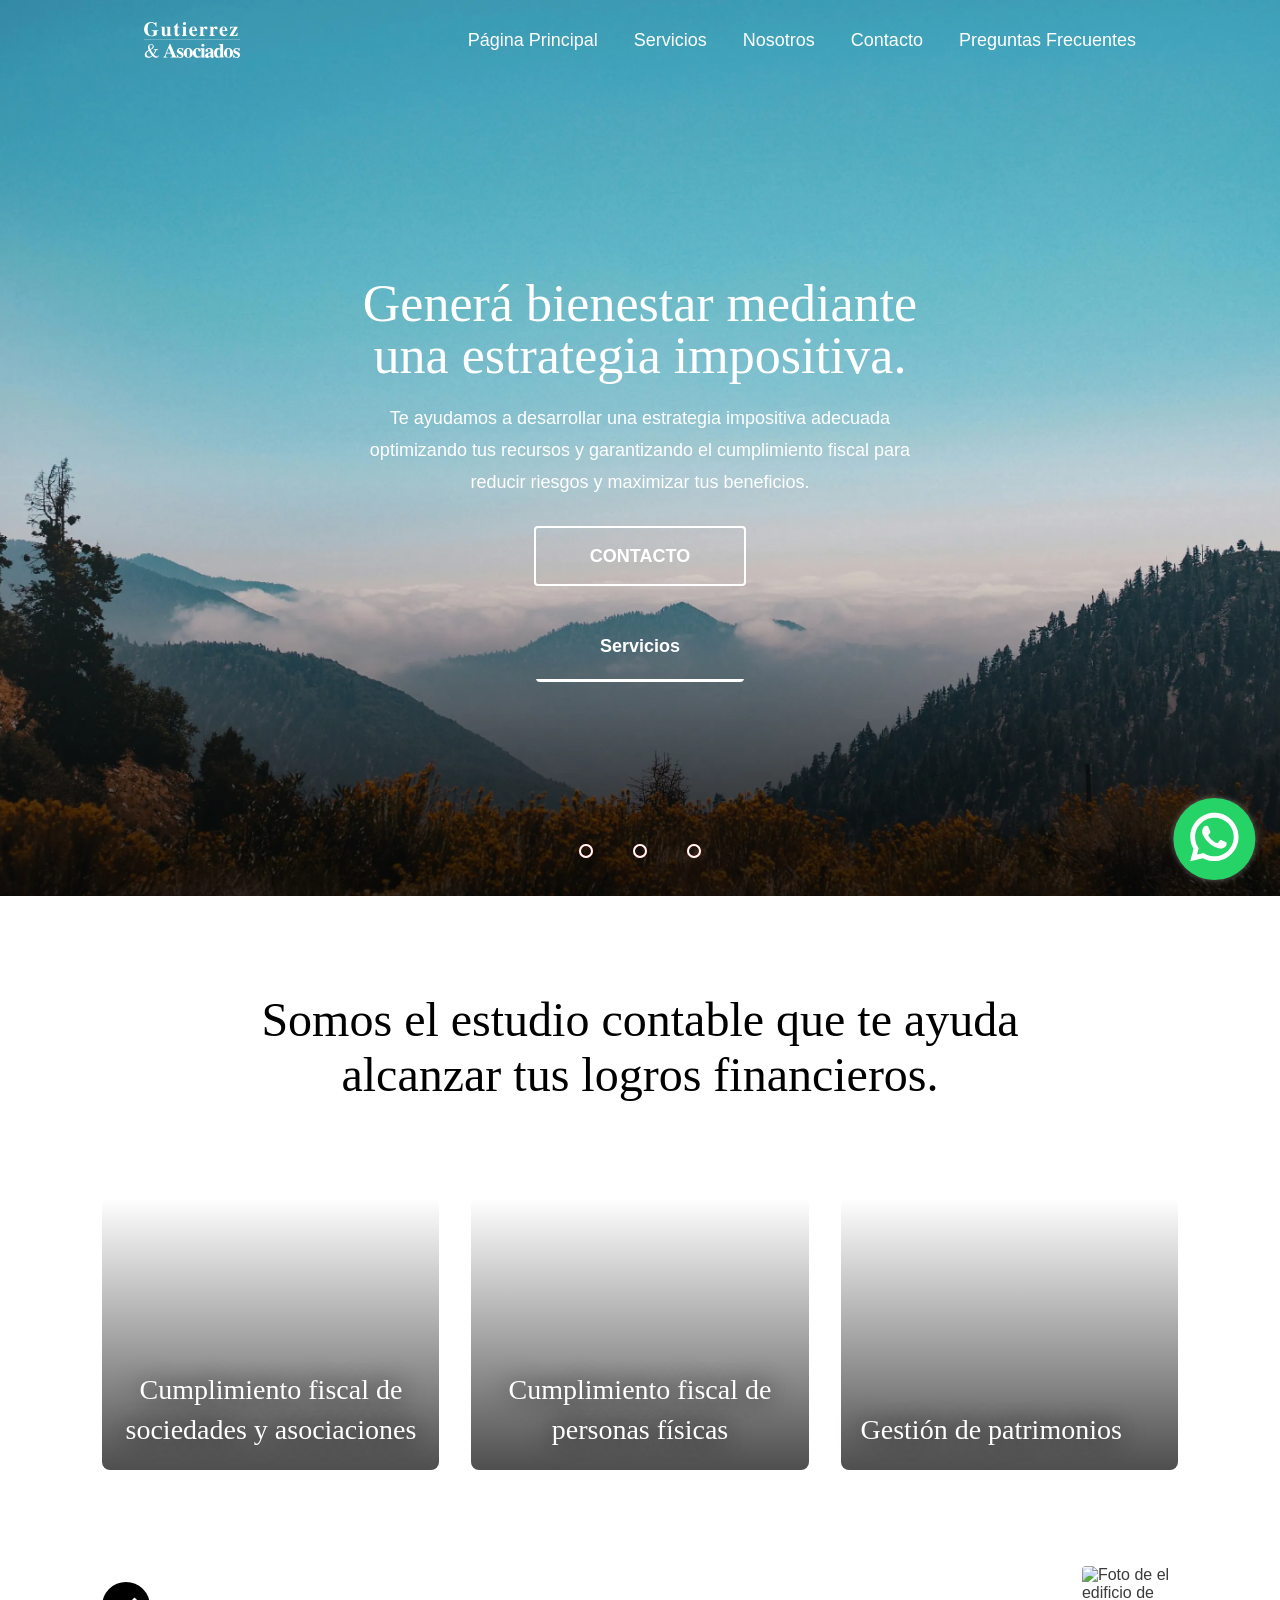
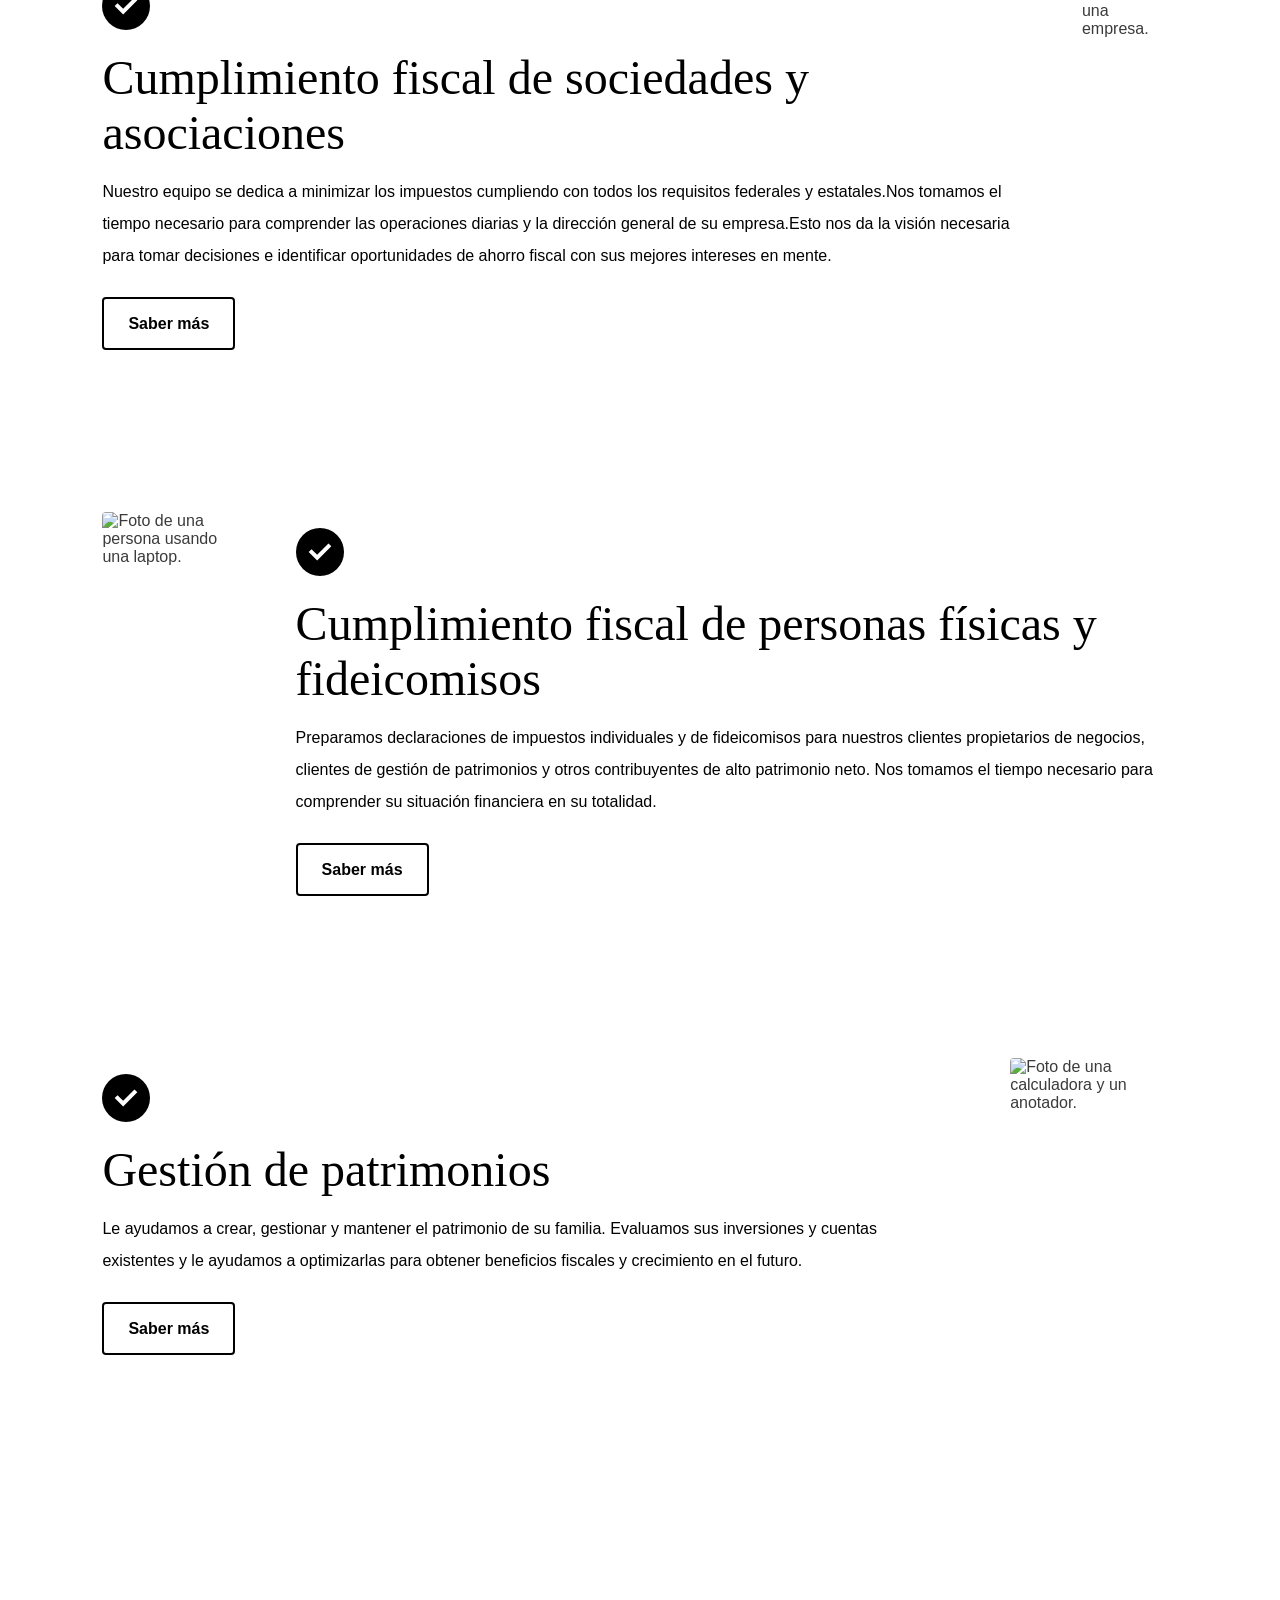
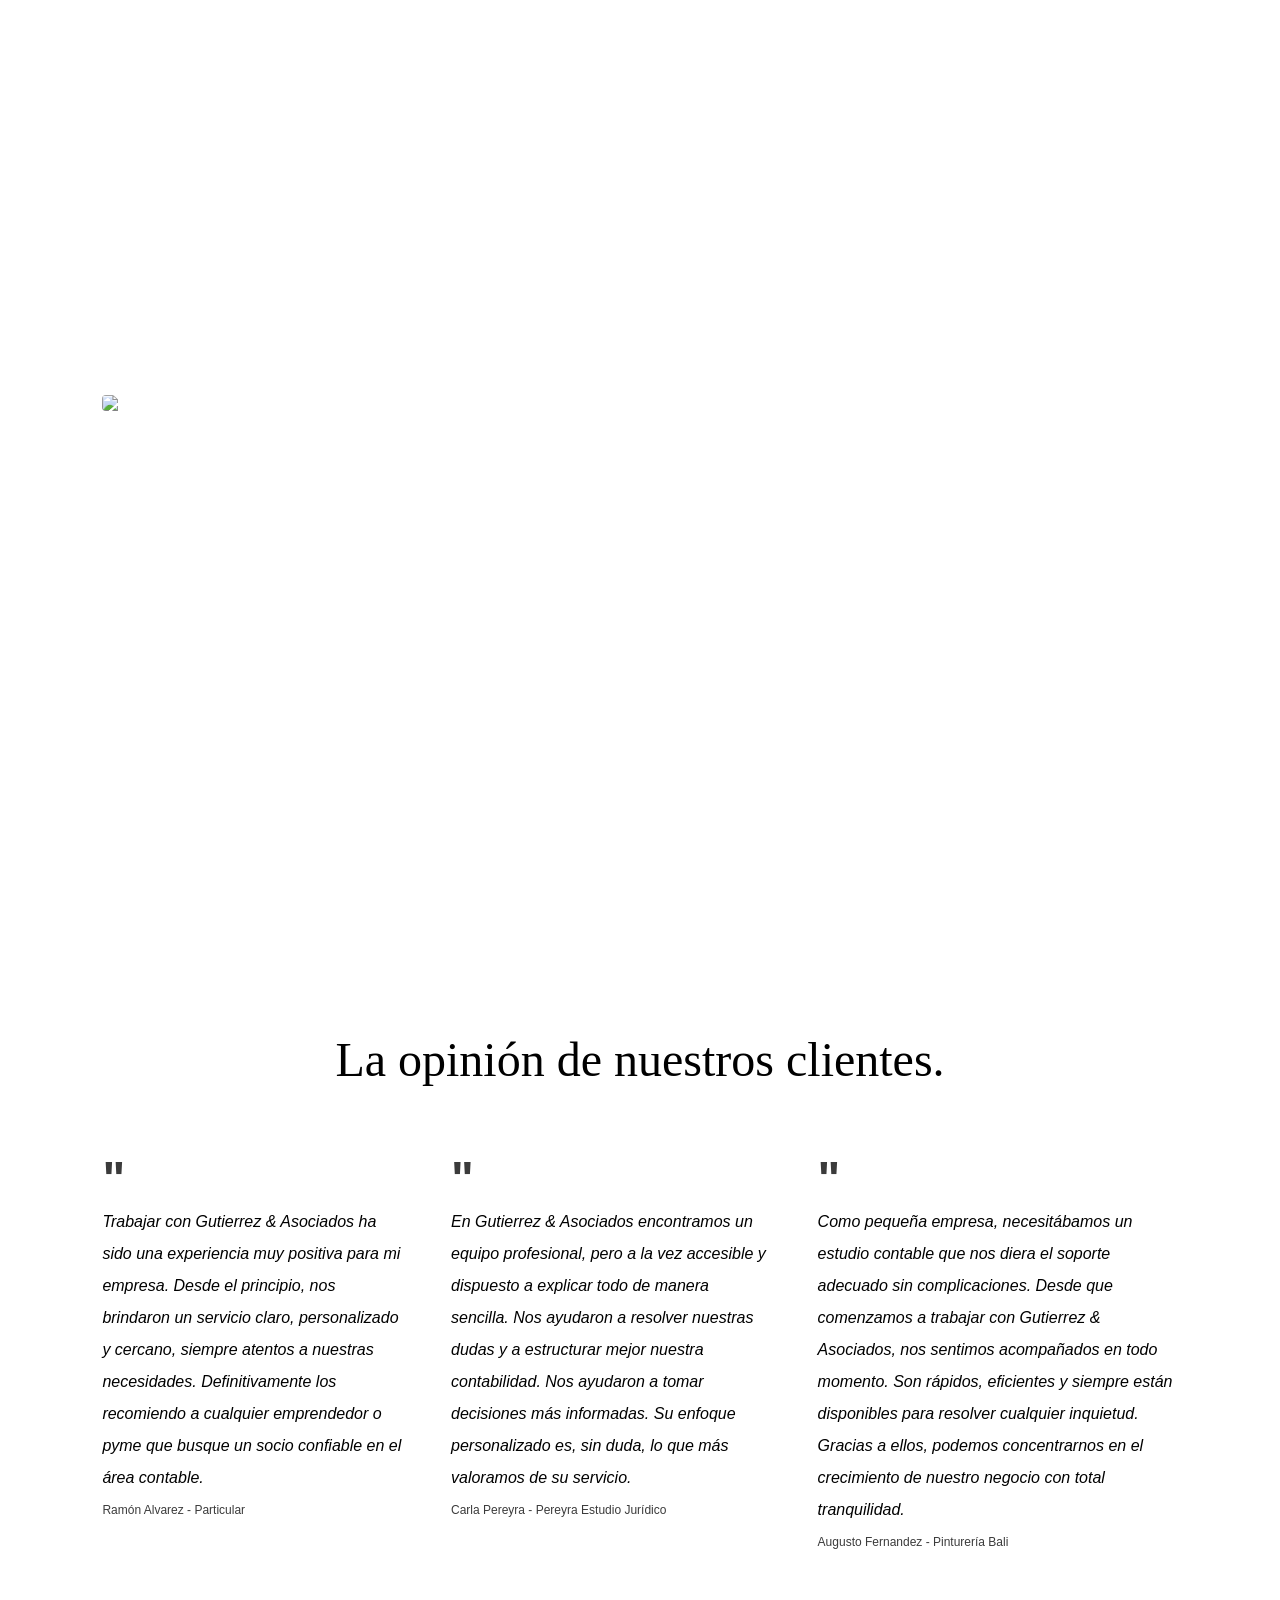
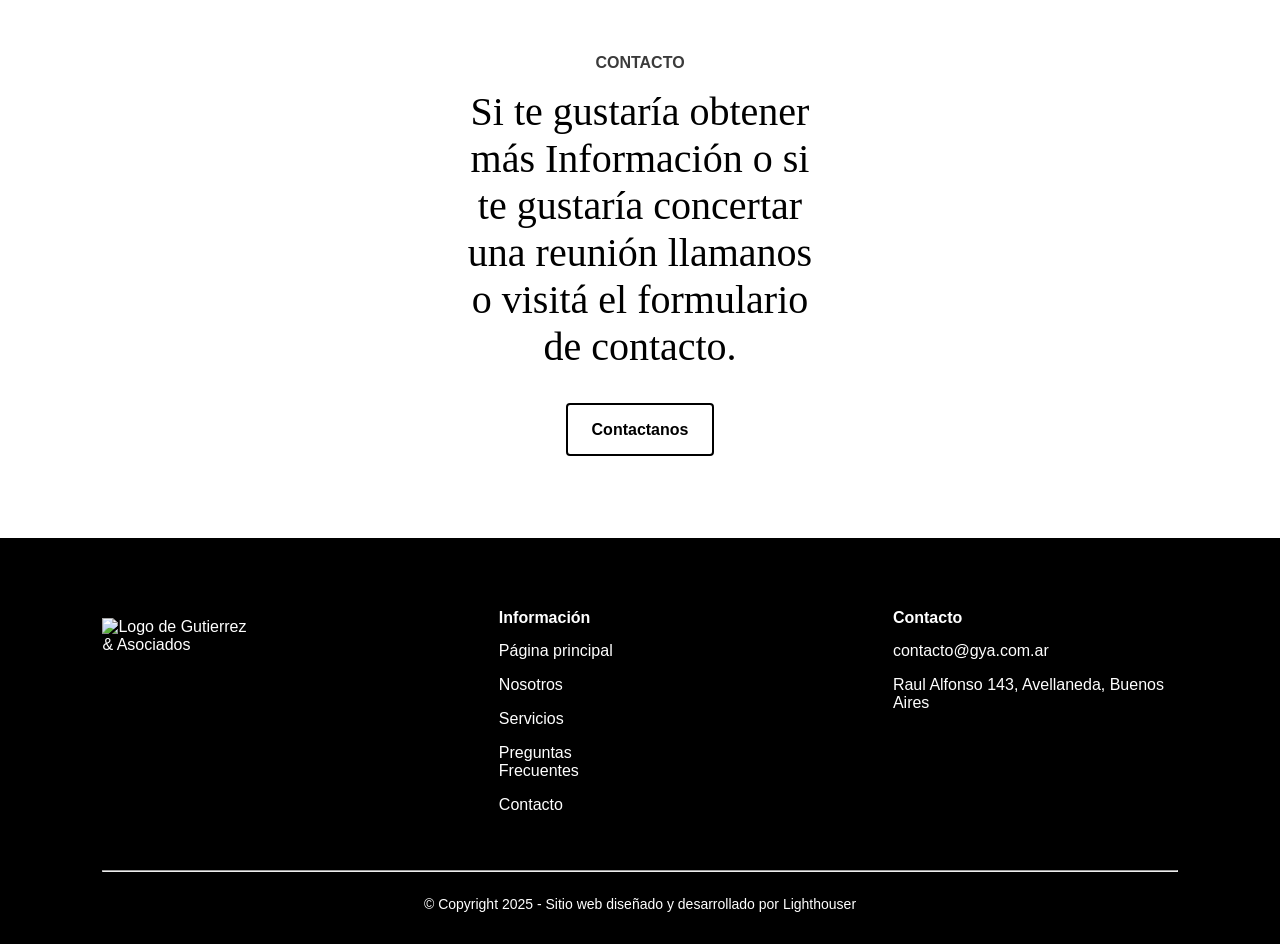
==== index.html @ 090b59c8 "statement carrousel added" ====
<!DOCTYPE html>
<html>
    <head>
        <meta charset="UTF-8">
        <title>Estudio Contable - Gutierrez & Asociados</title>
        <meta name="keywords" content="contabilidad">
        <meta name="description" content="Guiterrez & Asociados estudio contable profesional que ofrece servicios de contabilidad, impuestos y asesoría financiera para empresas y particulares.">
        <meta name="viewport" content="width=device-width, initial-scale=1.0">
        <meta name="author" content="Lighthouser">
        <link rel="stylesheet" href="style.css">
        <link rel="icon" href="Imagenes/Logo/gya-icon.ico" type="image/x-icon">
    </head>
    <!-- Google tag (gtag.js) -->
    <script async src="https://www.googletagmanager.com/gtag/js?id=G-37Z1E6V184"></script>
    <script>
        window.dataLayer = window.dataLayer || [];
        function gtag(){dataLayer.push(arguments);}
        gtag('js', new Date());

        gtag('config', 'G-37Z1E6V184');
    </script>
    <body>
        <header>
            <div id="header-div">
                <div id="header-top">
                    <a href="index.html">
                        <svg id="header-logo"
                            width="252.14807mm"
                            height="94.246796mm"
                            viewBox="0 0 252.14807 94.246796"
                            version="1.1"
                            id="svg5"
                            xmlns="http://www.w3.org/2000/svg"
                            xmlns:svg="http://www.w3.org/2000/svg">
                            <defs
                                id="defs2">
                                <rect
                                x="-1454.9095"
                                y="271.23279"
                                width="1129.4594"
                                height="485.26556"
                                id="rect236-3" />
                            </defs>
                            <g
                                id="layer1"
                                transform="translate(690.71486,-172.18356)">
                                <g
                                id="g2051-6"
                                transform="translate(-353.54764,120.36505)"
                                style="fill:none;stroke:none">
                                <g
                                    aria-label="Gutierrez
                            &amp; Asociados "
                                    transform="matrix(0.26458333,0,0,0.26458333,4.4073302,-27.454647)"
                                    id="text234-75"
                                    style="font-size:200px;line-height:0.875;font-family:Chilanka;-inkscape-font-specification:Chilanka;white-space:pre;display:inline">
                                    <path
                                    d="m -1221.39,299.6151 q 9.4,0 17.6,2.6 8.4,2.4 14,4.8 5.6,2.4 8.6,2.4 2.8,0 4.8,-2 2,-2 4,-7.2 h 5.4 v 46.8 h -5 q -5.2,-11.4 -9.6,-17.6 -4.2,-6.4 -10.6,-12 -13,-11.2 -26.6,-11.2 -18.2,0 -27.6,16.4 -9.2,16.2 -9.2,47.6 0,35.8 13,52.4 9.6,12.4 27.6,12.4 10,0 14.6,-3.4 4.6,-3.6 4.6,-11.2 v -21 q 0,-8.2 -3.8,-10.6 -3.6,-2.6 -16.4,-3.4 v -5 h 68.6 v 5 q -11.2,1.2 -14.2,4.4 -3,3.2 -3,14 v 25.4 q -9.6,5.6 -24.6,9 -15,3.4 -30.6,3.4 -31.4,0 -51.4,-19.4 -19.8,-19.6 -19.8,-50.6 0,-30.8 19.8,-51.4 20,-20.6 49.8,-20.6 z"
                                    style="font-weight:bold;font-family:FreeSerif;-inkscape-font-specification:'FreeSerif Bold';text-align:end;letter-spacing:15px;text-anchor:end"
                                    id="path1342" />
                                    <path
                                    d="m -1057.9898,440.4151 v -13 q -8.8,7.6 -15,10.4 -6.2,2.8 -14,2.8 -12.4,0 -19.6,-7.4 -7,-7.4 -7,-20.6 v -50.4 q 0,-6.2 -2.2,-8.4 -2,-2.2 -8.4,-3.4 v -4.8 h 38.4 v 67.8 q 0,7.6 2.4,11 2.6,3.2 8.8,3.2 7.6,0 16.4,-8.8 v -56.6 q 0,-6.4 -2.6,-8.8 -2.4,-2.4 -9.8,-3 v -4.8 h 40.2 v 72 q 0,6.4 2.6,8.8 2.6,2.4 9.2,2.8 v 4.6 l -13,1.4 q -16.6,1.8 -26.4,5.2 z"
                                    style="font-weight:bold;font-family:FreeSerif;-inkscape-font-specification:'FreeSerif Bold';text-align:end;letter-spacing:15px;text-anchor:end"
                                    id="path1344" />
                                    <path
                                    d="m -939.38994,345.6151 v 8.8 h -18.8 v 60.2 q 0,6 1.8,8.8 1.8,2.6 6,2.6 6,0 11.4,-10.4 l 5,2.2 q -6.2,12.2 -13,17.4 -6.6,5 -16.6,5 -10.4,0 -16.4,-5.6 -6,-5.6 -6,-15.4 v -64.8 h -10.4 v -5.4 q 9.8,-8.2 16.8,-16.2 7.2,-8 16.4,-21 h 5 v 33.8 z"
                                    style="font-weight:bold;font-family:FreeSerif;-inkscape-font-specification:'FreeSerif Bold';text-align:end;letter-spacing:15px;text-anchor:end"
                                    id="path1346" />
                                    <path
                                    d="m -874.79013,345.6151 v 76 q 0,5.6 2.2,8.2 2.2,2.4 7.6,3.2 v 4.8 h -48.2 v -4.8 q 6.8,-1.6 8.6,-3.6 2,-2.2 2,-8.4 v -58.8 q 0,-6.2 -2,-8.2 -2,-2.2 -8.6,-3.6 v -4.8 z m -25,-41.4 q 4.6,-4.6 11,-4.6 6.4,0 10.8,4.6 4.6,4.6 4.6,11 0,6.6 -4.6,11 -4.4,4.4 -11,4.4 -6.6,0 -11,-4.4 -4.4,-4.4 -4.4,-11.2 0,-6.4 4.6,-10.8 z"
                                    style="font-weight:bold;font-family:FreeSerif;-inkscape-font-specification:'FreeSerif Bold';text-align:end;letter-spacing:15px;text-anchor:end"
                                    id="path1348" />
                                    <path
                                    d="m -813.39026,388.8151 q 0.2,5.4 0.8,9.8 0.6,4.2 2,9.8 1.6,5.4 4,9 2.6,3.6 6.8,6.2 4.4,2.6 10.2,2.6 6.4,0 11.6,-3 5.2,-3 11.2,-10.4 l 4.8,2.8 q -9.8,14 -18.4,19.6 -8.4,5.4 -20.6,5.4 -18.6,0 -30,-13.2 -11.2,-13.4 -11.2,-35.2 0,-22 11.4,-35.4 11.6,-13.6 30.4,-13.6 34.2,0 37.4,45.6 z m 25.8,-10.4 q -0.2,-6.4 -0.4,-9.8 -0.2,-3.4 -1,-7.6 -0.8,-4.4 -2.2,-6.4 -1.2,-2.2 -3.6,-3.6 -2.2,-1.6 -5.6,-1.6 -7.4,0 -10.6,7 -3,7 -3.4,25 h 26.8 z"
                                    style="font-weight:bold;font-family:FreeSerif;-inkscape-font-specification:'FreeSerif Bold';text-align:end;letter-spacing:15px;text-anchor:end"
                                    id="path1350" />
                                    <path
                                    d="m -673.59024,372.2151 q -4.6,0 -8.2,-3 -3.4,-3 -5.6,-5.8 -2.2,-3 -3.8,-3 -5,0 -8.6,5.6 -3.6,5.6 -3.6,13.4 v 37.8 q 0,9.4 2.6,12.4 2.8,2.8 12,3.4 v 4.8 h -53 v -4.8 q 6.6,-1.2 8.6,-3.4 2,-2.4 2,-8.6 v -58.8 q 0,-6 -2.2,-8.4 -2,-2.6 -8.4,-3.4 v -4.8 h 37.6 v 16.4 q 7,-10 13.2,-14.4 6.4,-4.4 13.8,-4.4 7,0 11.6,4.4 4.6,4.4 4.6,11.2 0,5.8 -3.6,9.6 -3.4,3.8 -9,3.8 z"
                                    style="font-weight:bold;font-family:FreeSerif;-inkscape-font-specification:'FreeSerif Bold';text-align:end;letter-spacing:15px;text-anchor:end"
                                    id="path1352" />
                                    <path
                                    d="m -573.19022,372.2151 q -4.6,0 -8.2,-3 -3.4,-3 -5.6,-5.8 -2.2,-3 -3.8,-3 -5,0 -8.6,5.6 -3.6,5.6 -3.6,13.4 v 37.8 q 0,9.4 2.6,12.4 2.8,2.8 12,3.4 v 4.8 h -53 v -4.8 q 6.6,-1.2 8.6,-3.4 2,-2.4 2,-8.6 v -58.8 q 0,-6 -2.2,-8.4 -2,-2.6 -8.4,-3.4 v -4.8 h 37.6 v 16.4 q 7,-10 13.2,-14.4 6.4,-4.4 13.8,-4.4 7,0 11.6,4.4 4.6,4.4 4.6,11.2 0,5.8 -3.6,9.6 -3.4,3.8 -9,3.8 z"
                                    style="font-weight:bold;font-family:FreeSerif;-inkscape-font-specification:'FreeSerif Bold';text-align:end;letter-spacing:15px;text-anchor:end"
                                    id="path1354" />
                                    <path
                                    d="m -512.79032,388.8151 q 0.2,5.4 0.8,9.8 0.6,4.2 2,9.8 1.6,5.4 4,9 2.6,3.6 6.8,6.2 4.4,2.6 10.2,2.6 6.4,0 11.6,-3 5.2,-3 11.2,-10.4 l 4.8,2.8 q -9.8,14 -18.4,19.6 -8.4,5.4 -20.6,5.4 -18.6,0 -30,-13.2 -11.2,-13.4 -11.2,-35.2 0,-22 11.4,-35.4 11.6,-13.6 30.4,-13.6 34.2,0 37.4,45.6 z m 25.8,-10.4 q -0.2,-6.4 -0.4,-9.8 -0.2,-3.4 -1,-7.6 -0.8,-4.4 -2.2,-6.4 -1.2,-2.2 -3.6,-3.6 -2.2,-1.6 -5.6,-1.6 -7.4,0 -10.6,7 -3,7 -3.4,25 h 26.8 z"
                                    style="font-weight:bold;font-family:FreeSerif;-inkscape-font-specification:'FreeSerif Bold';text-align:end;letter-spacing:15px;text-anchor:end"
                                    id="path1356" />
                                    <path
                                    d="m -401.99027,431.4151 q 15.8,0 23.6,-5.4 7.8,-5.4 12,-20.2 h 5.6 l -3.2,32 h -76.6 v -5 l 46.8,-80.8 h -2.2 q -19.4,0 -26,4 -6.4,4 -10,18 h -5.2 l 1.4,-28.4 h 74.2 v 5.2 l -46.2,80.6 z"
                                    style="font-weight:bold;font-family:FreeSerif;-inkscape-font-specification:'FreeSerif Bold';text-align:end;letter-spacing:15px;text-anchor:end"
                                    id="path1358" />
                                    <path
                                    d="m -1201.6775,524.62344 q 7.6,6.8 7.6,17.4 0,10.6 -7,18.4 -7,7.8 -24,15.8 12,23.4 26.4,41.2 18.2,-24.2 18.2,-36.4 0,-4.6 -2.8,-6.4 -2.6,-1.8 -10,-2.6 v -4.2 h 43.2 v 4.2 q -7.6,1 -11.4,3.4 -3.8,2.2 -7.4,8.4 -12.6,22.4 -25.2,39.2 13.8,18.4 30.8,18.4 5.4,0 9.2,-2.2 4,-2.4 8.8,-8.4 l 3,2.2 q -4.4,10.6 -12.6,16.6 -8,6 -17.6,6 -16.4,0 -34,-18.2 -11.2,9.8 -21.2,14 -9.8,4.2 -22,4.2 -16,0 -25.2,-8 -9,-8.2 -9,-22.4 0,-9 3.2,-16.4 3.4,-7.6 10,-13.4 6.6,-6 11.8,-9.4 5.4,-3.6 14,-8.4 -7,-19.4 -7,-29 0,-12.8 9,-21.8 9,-9 21.8,-9 11.8,0 19.4,6.8 z m -26.4,45.2 q 12.2,-6.6 17.8,-13.4 5.6,-6.8 5.6,-15.2 0,-7.4 -4.6,-12.2 -4.4,-4.8 -11.4,-4.8 -6.8,0 -11.2,4.6 -4.2,4.6 -4.2,11.8 0,12.4 8,29.2 z m -13.8,14.6 q -13,8.4 -18.4,15.8 -5.2,7.2 -5.2,16.8 0,11.6 7.6,20 7.6,8.2 18.2,8.2 11.8,0 28.2,-13 -14.8,-18.2 -30.4,-47.8 z"
                                    style="font-family:FreeSerif;-inkscape-font-specification:FreeSerif;letter-spacing:-10px"
                                    id="path1360" />
                                    <path
                                    d="m -963.99007,648.02344 v 5 h -64.80003 v -5 q 4.2,-0.6 6.4,-0.6 9.6,-0.6 9.6,-6.6 0,-6 -9.2,-27.2 h -45 l -3,7.8 q -5.8,15 -5.8,18.4 0,3.8 3.8,5.8 3.8,1.8 12.6,2.4 v 5 h -40.6 v -5 q 7.2,-1.4 10.4,-5.4 3.4,-4 9.2,-18 l 44.4,-109.6 h 5.6 l 44.60003,105.2 q 7.4,17.6 11.2,22.8 4,5 9.8,5 z m -100.00003,-42.2 h 39 l -20.2,-48.6 z"
                                    style="font-weight:bold;font-family:FreeSerif;-inkscape-font-specification:'FreeSerif Bold';letter-spacing:-10px"
                                    id="path1362" />
                                    <path
                                    d="m -933.18991,558.42344 q 5.6,0 13,2.2 7.4,2.2 9,2.2 3.2,0 4.8,-4 h 4.4 v 29 h -5 q -7.8,-22.8 -24.4,-22.8 -5.6,0 -9.4,3.4 -3.8,3.2 -3.8,8.2 0,4.6 3.4,8.4 3.6,3.6 8.8,5.8 5.2,2.2 11.2,5.4 6,3 11.2,6.4 5.2,3.2 8.6,9.2 3.6,5.8 3.6,13.6 0,13.4 -8.6,22 -8.6,8.4 -22.2,8.4 -8.2,0 -16.6,-2.8 -8.4,-3 -9.6,-3 -2.2,0 -5.2,5.6 h -5 v -33 h 5.6 q 6.4,26.4 27.4,26.4 6.8,0 10.8,-3.6 4.2,-3.6 4.2,-9.4 0,-5.2 -5,-9.2 -4.8,-4 -11.8,-7.2 -7,-3.2 -14,-6.8 -7,-3.8 -12,-10.2 -4.8,-6.4 -4.8,-15 0,-12.6 8.8,-20.8 9,-8.4 22.6,-8.4 z"
                                    style="font-weight:bold;font-family:FreeSerif;-inkscape-font-specification:'FreeSerif Bold';letter-spacing:-10px"
                                    id="path1364" />
                                    <path
                                    d="m -850.58987,558.42344 q 19.4,0 32.2,14 12.8,13.8 12.8,34.8 0,20.8 -12.8,34.8 -12.8,13.8 -32.2,13.8 -19.6,0 -32.4,-13.8 -12.8,-14 -12.8,-35.4 0,-20.4 13,-34.2 13.2,-14 32.2,-14 z m 0.2,6.2 q -9.2,0 -12.6,9.6 -3.4,9.6 -3.4,36 0,22 3.4,30.8 3.6,8.6 12.4,8.6 8.8,0 12.2,-9 3.4,-9.2 3.4,-32.2 0,-24.6 -3.4,-34.2 -3.4,-9.6 -12,-9.6 z"
                                    style="font-weight:bold;font-family:FreeSerif;-inkscape-font-specification:'FreeSerif Bold';letter-spacing:-10px"
                                    id="path1366" />
                                    <path
                                    d="m -728.18998,631.22344 3.6,3.6 q -8.8,11.2 -17.8,16.2 -8.8,4.8 -20.4,4.8 -18.6,0 -30.8,-13.4 -12,-13.4 -12,-34 0,-21.6 13.4,-35.8 13.4,-14.2 33.8,-14.2 13.2,0 22,6.4 9,6.2 9,15.6 0,5.8 -3.6,9.2 -3.6,3.4 -10,3.4 -11,0 -11.2,-14.4 0,-8.4 -1,-10.2 -2,-3.8 -7.4,-3.8 -7.8,0 -12.4,9 -4.4,8.8 -4.4,24.2 0,20.4 7.6,32.6 7.8,12 20.8,12 6.2,0 10.6,-2.4 4.6,-2.6 10.2,-8.8 z"
                                    style="font-weight:bold;font-family:FreeSerif;-inkscape-font-specification:'FreeSerif Bold';letter-spacing:-10px"
                                    id="path1368" />
                                    <path
                                    d="m -692.39016,560.82344 v 76 q 0,5.6 2.2,8.2 2.2,2.4 7.6,3.2 v 4.8 h -48.2 v -4.8 q 6.8,-1.6 8.6,-3.6 2,-2.2 2,-8.4 v -58.8 q 0,-6.2 -2,-8.2 -2,-2.2 -8.6,-3.6 v -4.8 z m -25,-41.4 q 4.6,-4.6 11,-4.6 6.4,0 10.8,4.6 4.6,4.6 4.6,11 0,6.6 -4.6,11 -4.4,4.4 -11,4.4 -6.6,0 -11,-4.4 -4.4,-4.4 -4.4,-11.2 0,-6.4 4.6,-10.8 z"
                                    style="font-weight:bold;font-family:FreeSerif;-inkscape-font-specification:'FreeSerif Bold';letter-spacing:-10px"
                                    id="path1370" />
                                    <path
                                    d="m -660.3903,572.22344 q 0,1 3,5.4 3,4.2 3,7.6 0,5.2 -3.8,8.4 -3.8,3.2 -9.8,3.2 -6.2,0 -9.6,-3.4 -3.4,-3.6 -3.4,-9.8 0,-11.2 10.4,-18.2 10.4,-7 27.4,-7 18.2,0 28.8,7.4 10.8,7.4 10.8,20 v 52.2 q 0,5 4.2,5 1.4,0 2.2,-0.8 l 2,-2 3,4.2 q -10.6,11.4 -22.4,11.4 -7.4,0 -11.2,-3.2 -3.6,-3.2 -5.2,-10.8 -15.4,14 -31.6,14 -9.6,0 -16,-6 -6.2,-6 -6.2,-15.2 0,-6.2 3.2,-11.4 3.4,-5.4 7.8,-8.8 4.4,-3.4 12,-6.8 7.8,-3.4 13.2,-5.2 5.4,-1.8 14.2,-4.4 2.2,-0.6 3.4,-1 v -14.6 q 0,-9.2 -4,-13.4 -4,-4.2 -12.8,-4.2 -5.2,0 -9,2.2 -3.6,2 -3.6,5.2 z m 29.2,60.8 v -29 q -24.4,6.4 -24.4,24.2 0,6 2.8,9.8 2.8,3.6 7.4,3.6 6.8,0 14.2,-8.6 z"
                                    style="font-weight:bold;font-family:FreeSerif;-inkscape-font-specification:'FreeSerif Bold';letter-spacing:-10px"
                                    id="path1372" />
                                    <path
                                    d="m -532.99012,655.62344 v -13 q -7,7.4 -12.8,10.4 -5.8,2.8 -13.8,2.8 -15.8,0 -26,-13.2 -10.2,-13.4 -10.2,-33.8 0,-21.8 10.8,-36 11,-14.4 27.6,-14.4 6.8,0 12,2.8 5.4,2.6 11.8,9.6 v -36.6 q 0,-7 -2.6,-8.8 -2.6,-2 -12.6,-2.8 v -4.8 h 43 v 115 q 0,6.4 2.4,8.8 2.6,2.4 9.4,2.8 v 4.6 l -12.4,1.6 q -16.4,2.2 -26.6,5 z m -17.6,-11 q 6.6,0 11.8,-5.6 5.2,-5.8 5.2,-8.4 v -48.6 q -2,-5.6 -6.4,-9 -4.2,-3.4 -9.2,-3.4 -17,0 -17,37.6 0,37.4 15.6,37.4 z"
                                    style="font-weight:bold;font-family:FreeSerif;-inkscape-font-specification:'FreeSerif Bold';letter-spacing:-10px"
                                    id="path1374" />
                                    <path
                                    d="m -452.19015,558.42344 q 19.4,0 32.2,14 12.8,13.8 12.8,34.8 0,20.8 -12.8,34.8 -12.8,13.8 -32.2,13.8 -19.6,0 -32.4,-13.8 -12.8,-14 -12.8,-35.4 0,-20.4 13,-34.2 13.2,-14 32.2,-14 z m 0.2,6.2 q -9.2,0 -12.6,9.6 -3.4,9.6 -3.4,36 0,22 3.4,30.8 3.6,8.6 12.4,8.6 8.8,0 12.2,-9 3.4,-9.2 3.4,-32.2 0,-24.6 -3.4,-34.2 -3.4,-9.6 -12,-9.6 z"
                                    style="font-weight:bold;font-family:FreeSerif;-inkscape-font-specification:'FreeSerif Bold';letter-spacing:-10px"
                                    id="path1376" />
                                    <path
                                    d="m -373.39026,558.42344 q 5.6,0 13,2.2 7.4,2.2 9,2.2 3.2,0 4.8,-4 h 4.4 v 29 h -5 q -7.8,-22.8 -24.4,-22.8 -5.6,0 -9.4,3.4 -3.8,3.2 -3.8,8.2 0,4.6 3.4,8.4 3.6,3.6 8.8,5.8 5.2,2.2 11.2,5.4 6,3 11.2,6.4 5.2,3.2 8.6,9.2 3.6,5.8 3.6,13.6 0,13.4 -8.6,22 -8.6,8.4 -22.2,8.4 -8.2,0 -16.6,-2.8 -8.4,-3 -9.6,-3 -2.2,0 -5.2,5.6 h -5 v -33 h 5.6 q 6.4,26.4 27.4,26.4 6.8,0 10.8,-3.6 4.2,-3.6 4.2,-9.4 0,-5.2 -5,-9.2 -4.8,-4 -11.8,-7.2 -7,-3.2 -14,-6.8 -7,-3.8 -12,-10.2 -4.8,-6.4 -4.8,-15 0,-12.6 8.8,-20.8 9,-8.4 22.6,-8.4 z"
                                    style="font-weight:bold;font-family:FreeSerif;-inkscape-font-specification:'FreeSerif Bold';letter-spacing:-10px"
                                    id="path1378" />
                                </g>
                                <path
                                    id="rect1429-3"
                                    style="stroke-width:0;stroke-linecap:round;stroke-linejoin:round;paint-order:fill markers stroke"
                                    d="m -336.74008,98.514778 h 251.293785 c 0.23663,0 0.42713,0.1905 0.42713,0.42713 0,0.23663 -0.1905,0.427129 -0.42713,0.427129 H -336.74008 c -0.23663,0 -0.42713,-0.190499 -0.42713,-0.427129 0,-0.23663 0.1905,-0.42713 0.42713,-0.42713 z" />
                                </g>
                            </g>
                            </svg>
                    </a>
                    <div id="hamburguer-menu-icon">
                        <span class="bar"></span>
                        <span class="bar"></span>
                        <span class="bar"></span>
                    </div>
                </div>
                <nav>
                    <ul>
                        <li><a class="nav-li-element" href="#main-carrousel">Página Principal</a></li>
                        <li><a class="nav-li-element" href="Pages/servicios.html">Servicios</a></li>
                        <li><a class="nav-li-element" href="Pages/nosotros.html">Nosotros</a></li>
                        <li><a class="nav-li-element" href="Pages/contacto.html">Contacto</a></li>
                        <li><a class="nav-li-element" href="Pages/preguntas-frecuentes.html">Preguntas Frecuentes</a></li>
                    </ul>
                </nav>
            </div>
        </header>
        <main>
            <section id="main-carrousel">
                <div id="slider">
                    <div id="slides">
                        <input type="radio" name="radio-btn" id="radio1">
                        <input type="radio" name="radio-btn" id="radio2">
                        <input type="radio" name="radio-btn" id="radio3">       
                        <div class="slide first" id="first-slide">
                            <div class="statement-slide-div">
                                <div class="common-padding">
                                    <div class="text-container">
                                        <h1>Generá bienestar mediante una estrategia impositiva.</h1>
                                        <p>
                                            Te ayudamos a desarrollar una estrategia impositiva adecuada optimizando tus recursos y garantizando el cumplimiento fiscal para reducir riesgos y maximizar tus beneficios.
                                        </p>
                                    </div>
                                    <div id="button-container">
                                        <a href="Pages/contacto.html" class="call-to-action">Contacto</a>
                                        <a href="Pages/servicios.html" class="button-underline">Servicios</a>
                                    </div>
                                </div>
                            </div>
                        </div>
                        <div class="slide" id="second-slide">
                            <div class="statement-slide-div">
                                <div class="common-padding">
                                    <div class="text-container">
                                        <h1>Convertimos tus obligaciones en oportunidades.</h1>
                                        <p>Con un enfoque proactivo, transformamos tus obligaciones impositivas en herramientas para potenciar tu crecimiento y estabilidad financiera.</p>
                                    </div>
                                    <div id="button-container">
                                        <a href="Pages/nosotros.html" class="button-underline">Conocenos</a>
                                    </div>
                                </div>
                            </div>
                        </div>
                        <div class="slide" id="third-slide">
                            <div class="statement-slide-div">
                                <div class="common-padding">
                                    <div class="text-container">
                                        <h1>Tu tranquilidad financiera, nuestra prioridad.</h1>
                                        <p>En cada paso te acompañamos con asesoramiento claro y soluciones efectivas para que puedas concentrarte en lo que importa: hacer crecer tu proyecto.</p>
                                    </div>
                                    <div id="button-container">
                                        <a href="Pages/contacto.html" class="button-underline">Contacto</a>
                                    </div>
                                </div>
                            </div>
                        </div>
                    </div>
                </div>
                <div id="navigation-auto">
                    <div id="auto-btn-1"></div>
                    <div id="auto-btn-2"></div>
                    <div id="auto-btn-3"></div>
                </div>
                <div id="navigation-manual">
                    <label for="radio1" class="manual-btn"></label>
                    <label for="radio2" class="manual-btn"></label>
                    <label for="radio3" class="manual-btn"></label>
                </div>
            </section>
            <section id="section-servicios">
                <div class="common-padding">
                    <div class="text-container">
                        <h2>Somos el estudio contable que te ayuda alcanzar tus logros financieros.</h2>
                    </div>
                    <div id="servicios-div-card">
                        <ul>
                            <li class="servicios-card">
                                <a id="card-servicio-sociedades" href="#servicio-sociedades">
                                    <h3>
                                        Cumplimiento fiscal de sociedades y asociaciones
                                    </h3>
                                </a>
                            </li>
                            <li class="servicios-card">
                                <a id="card-servicio-personas" href="#servicio-personas">
                                    <h3>
                                        Cumplimiento fiscal de personas físicas
                                    </h3>
                                </a>
                            </li>
                            <li class="servicios-card">
                                <a id="card-servicio-patrimonio" href="#servicio-patrimonio">
                                    <h3>
                                        Gestión de patrimonios
                                    </h3>
                                </a>
                            </li>
                        </ul>
                    </div>
                    <div id="servicios-texto">
                        <ul id="servicios-texto-ul">
                            <li id="servicio-sociedades">
                                <div class="servicio-texto-div-text">
                                    <div class="servicio-title-container">
                                        <div class="icon-container">
                                            <svg
                                                width="24"
                                                height="24"
                                                viewBox="0 0 24 24"
                                                fill="none"
                                                xmlns="http://www.w3.org/2000/svg"
                                                >
                                                <path
                                                    d="M10.5858 13.4142L7.75735 10.5858L6.34314 12L10.5858 16.2427L17.6568 9.1716L16.2426 7.75739L10.5858 13.4142Z"
                                                    fill="currentColor"
                                                />
                                            </svg>
                                        </div>
                                        <h3>
                                            Cumplimiento fiscal de sociedades y asociaciones
                                        </h3>
                                    </div>
                                    <div class="text-container">
                                        <p>
                                            Nuestro equipo se dedica a minimizar los impuestos cumpliendo con todos los requisitos federales y estatales.Nos tomamos el tiempo necesario para comprender las operaciones diarias y la dirección general de su empresa.Esto nos da la visión necesaria para tomar decisiones e identificar oportunidades de ahorro fiscal con sus mejores intereses en mente.
                                        </p>
                                    </div> 
                                    <a href="Pages/servicios.html" class="common-button">
                                        Saber más
                                    </a>
                                </div>
                                <div class="servicio-texto-div-img">
                                    <img src="Imagenes/negocios-2.jpg" alt="Foto de el edificio de una empresa.">
                                </div>
                            </li>
                            <li id="servicio-personas">
                                <div class="servicio-texto-div-text">
                                    <div class="servicio-title-container">
                                        <div class="icon-container">
                                            <svg
                                                width="24"
                                                height="24"
                                                viewBox="0 0 24 24"
                                                fill="none"
                                                xmlns="http://www.w3.org/2000/svg"
                                                >
                                                <path
                                                    d="M10.5858 13.4142L7.75735 10.5858L6.34314 12L10.5858 16.2427L17.6568 9.1716L16.2426 7.75739L10.5858 13.4142Z"
                                                    fill="currentColor"
                                                />
                                            </svg>
                                        </div>
                                        <h3>
                                            Cumplimiento fiscal de personas físicas y fideicomisos
                                        </h3>
                                    </div>
                                    <div class="text-container">
                                        <p>
                                            Preparamos declaraciones de impuestos individuales y de fideicomisos para nuestros clientes propietarios de negocios, clientes de gestión de patrimonios y otros contribuyentes de alto patrimonio neto. Nos tomamos el tiempo necesario para comprender su situación financiera en su totalidad.
                                        </p>
                                    </div>
                                    <a href="Pages/servicios.html" class="common-button">
                                        Saber más
                                    </a>
                                </div>
                                <div class="servicio-texto-div-img">
                                    <img src="Imagenes/particular-2.jpg" alt="Foto de una persona usando una laptop.">
                                </div>
                            </li>
                            <li id="servicio-patrimonio">
                                <div class="servicio-texto-div-text">
                                    <div class="servicio-title-container">
                                        <div class="icon-container">
                                            <svg
                                                width="24"
                                                height="24"
                                                viewBox="0 0 24 24"
                                                fill="none"
                                                xmlns="http://www.w3.org/2000/svg"
                                                >
                                                <path
                                                    d="M10.5858 13.4142L7.75735 10.5858L6.34314 12L10.5858 16.2427L17.6568 9.1716L16.2426 7.75739L10.5858 13.4142Z"
                                                    fill="currentColor"
                                                />
                                            </svg>
                                        </div>
                                        <h3>
                                            Gestión de patrimonios
                                        </h3>
                                    </div>
                                    <div class="text-container">
                                        <p>
                                            Le ayudamos a crear, gestionar y mantener el patrimonio de su familia. Evaluamos sus inversiones y cuentas existentes y le ayudamos a optimizarlas para obtener beneficios fiscales y crecimiento en el futuro.
                                        </p>
                                    </div>
                                    <a href="Pages/servicios.html" class="common-button">
                                        Saber más
                                    </a>
                                </div>
                                <div class="servicio-texto-div-img">
                                    <img src="Imagenes/patrimonio-3.jpg" alt="Foto de una calculadora y un anotador.">
                                </div>
                            </li>
                        </ul>
                    </div>
                </div>
            </section>
            <section id="section-nosotros">
                <div class="common-padding">
                    <div class="text-container">
                        <h2>Nuestra misión es ayudarte a alcanzar tus logros personales y profesionales.</h2>
                        <p>
                            En Gutierrez & Asociados, creemos en la idea de ofrecer un enfoque moderno y accesible a la contabilidad. Fundado por un grupo de profesionales jóvenes con experiencia en el sector, el objetivo de nuestro trabajo es ofrecer soluciones frescas, accesibles y cercanas, que acompañen a nuestros clientes en cada etapa de su crecimiento.
                        </p>
                        <p>
                            Nuestra filosofía se basa en la honestidad, la transparencia y el compromiso con el éxito de quienes confían en nosotros. Nos dedicamos a brindar un servicio personalizado y de alta calidad. Nuestro objetivo es ayudar a nuestros clientes a tomar decisiones financieras acertadas, optimizando sus recursos y garantizando el cumplimiento de sus obligaciones fiscales.
                        </p>
                        <a href="Pages/nosotros.html" class="button-underline">
                            Acerca de nosotros
                        </a>
                    </div>
                    <img src="Imagenes/professional-1.jpg">
                </div>
            </section>
            <section id="section-clientes">
                <div class="common-padding">
                    <div class="text-container">
                        <h2>La opinión de nuestros clientes.</h2>
                        <ul id="ul-opiniones-clientes">
                            <li>
                                <span class="open-quote">"</span>
                                <p>
                                    Trabajar con Gutierrez & Asociados ha sido una experiencia muy positiva para mi empresa. Desde el principio, nos brindaron un servicio claro, personalizado y cercano, siempre atentos a nuestras necesidades. Definitivamente los recomiendo a cualquier emprendedor o pyme que busque un socio confiable en el área contable.
                                </p>
                                <span class="cliente-name">Ramón Alvarez - Particular</span>
                            </li>
                            <li>
                                <span class="open-quote">"</span>
                                <p>
                                    En Gutierrez & Asociados encontramos un equipo profesional, pero a la vez accesible y dispuesto a explicar todo de manera sencilla. Nos ayudaron a resolver nuestras dudas y a estructurar mejor nuestra contabilidad. Nos ayudaron a tomar decisiones más informadas. Su enfoque personalizado es, sin duda, lo que más valoramos de su servicio.
                                </p>
                                <span class="cliente-name">Carla Pereyra - Pereyra Estudio Jurídico</span>
                            </li>
                            <li>
                                <span class="open-quote">"</span>
                                <p>
                                    Como pequeña empresa, necesitábamos un estudio contable que nos diera el soporte adecuado sin complicaciones. Desde que comenzamos a trabajar con Gutierrez & Asociados, nos sentimos acompañados en todo momento. Son rápidos, eficientes y siempre están disponibles para resolver cualquier inquietud. Gracias a ellos, podemos concentrarnos en el crecimiento de nuestro negocio con total tranquilidad.
                                </p>
                                <span class="cliente-name">Augusto Fernandez - Pinturería Bali</span>
                            </li>
                        </ul>
                    </div>
                </div>
            </section>
            <section id="section-contacto-index">
                <div class="common-padding">
                    <div class="text-container">
                        <span class="small-title">Contacto</span>
                        <h2>
                            Si te gustaría obtener más Información o si te gustaría concertar una reunión llamanos o visitá el formulario de contacto.
                        </h2>
                    </div>
                    <a href="Pages/contacto.html" class="common-button">
                        Contactanos
                    </a>
                </div>
            </section>
        </main>
        <footer>
            <div class="common-padding">
                <div id="footer-div-top">
                    <img id="footer-div-top-logo" src="Imagenes/Logo/logo-gya-light.png" alt="Logo de Gutierrez & Asociados">
                    <div id="footer-div-top-information" class="footer-section">
                        <h4>Información</h4>
                        <ul>
                            <li><a href="#estrategia-impositiva">Página principal</a></li>
                            <li><a href="Pages/nosotros.html">Nosotros</a></li>
                            <li><a href="Pages/servicios.html">Servicios</a></li>
                            <li><a href="Pages/preguntas-frecuentes.html">Preguntas Frecuentes</a></li>
                            <li><a href="Pages/contacto.html">Contacto</a></li>
                        </ul>
                    </div>
                    <div id="footer-div-top-contacto" class="footer-section">
                        <h4>Contacto</h4>
                        <ul>
                            <li>contacto@gya.com.ar</li>
                            <li>Raul Alfonso 143, Avellaneda, Buenos Aires</li>
                        </ul>
                    </div>
                </div>
                <hr>
                <p id="footer-p-copyright">© Copyright 2025 - 
                    <a href="https://lighthouser.com.ar">
                        Sitio web diseñado y desarrollado por Lighthouser
                    </a>
                </p>
            </div>
        </footer>
        <div class="wsp-flotante">
            <button>
               <a class="stretched-link" href="https://api.whatsapp.com/send?phone=xxxxxxxx" target="_blank" rel="noopener">
                    <svg xmlns="http://www.w3.org/2000/svg" x="0px" y="0px" width="100" height="100" viewBox="0 0 24 24">
                        <path d="M 12.011719 2 C 6.5057187 2 2.0234844 6.478375 2.0214844 11.984375 C 2.0204844 13.744375 2.4814687 15.462563 3.3554688 16.976562 L 2 22 L 7.2324219 20.763672 C 8.6914219 21.559672 10.333859 21.977516 12.005859 21.978516 L 12.009766 21.978516 C 17.514766 21.978516 21.995047 17.499141 21.998047 11.994141 C 22.000047 9.3251406 20.962172 6.8157344 19.076172 4.9277344 C 17.190172 3.0407344 14.683719 2.001 12.011719 2 z M 12.009766 4 C 14.145766 4.001 16.153109 4.8337969 17.662109 6.3417969 C 19.171109 7.8517969 20.000047 9.8581875 19.998047 11.992188 C 19.996047 16.396187 16.413812 19.978516 12.007812 19.978516 C 10.674812 19.977516 9.3544062 19.642812 8.1914062 19.007812 L 7.5175781 18.640625 L 6.7734375 18.816406 L 4.8046875 19.28125 L 5.2851562 17.496094 L 5.5019531 16.695312 L 5.0878906 15.976562 C 4.3898906 14.768562 4.0204844 13.387375 4.0214844 11.984375 C 4.0234844 7.582375 7.6067656 4 12.009766 4 z M 8.4765625 7.375 C 8.3095625 7.375 8.0395469 7.4375 7.8105469 7.6875 C 7.5815469 7.9365 6.9355469 8.5395781 6.9355469 9.7675781 C 6.9355469 10.995578 7.8300781 12.182609 7.9550781 12.349609 C 8.0790781 12.515609 9.68175 15.115234 12.21875 16.115234 C 14.32675 16.946234 14.754891 16.782234 15.212891 16.740234 C 15.670891 16.699234 16.690438 16.137687 16.898438 15.554688 C 17.106437 14.971687 17.106922 14.470187 17.044922 14.367188 C 16.982922 14.263188 16.816406 14.201172 16.566406 14.076172 C 16.317406 13.951172 15.090328 13.348625 14.861328 13.265625 C 14.632328 13.182625 14.464828 13.140625 14.298828 13.390625 C 14.132828 13.640625 13.655766 14.201187 13.509766 14.367188 C 13.363766 14.534188 13.21875 14.556641 12.96875 14.431641 C 12.71875 14.305641 11.914938 14.041406 10.960938 13.191406 C 10.218937 12.530406 9.7182656 11.714844 9.5722656 11.464844 C 9.4272656 11.215844 9.5585938 11.079078 9.6835938 10.955078 C 9.7955938 10.843078 9.9316406 10.663578 10.056641 10.517578 C 10.180641 10.371578 10.223641 10.267562 10.306641 10.101562 C 10.389641 9.9355625 10.347156 9.7890625 10.285156 9.6640625 C 10.223156 9.5390625 9.737625 8.3065 9.515625 7.8125 C 9.328625 7.3975 9.131125 7.3878594 8.953125 7.3808594 C 8.808125 7.3748594 8.6425625 7.375 8.4765625 7.375 z"></path>
                    </svg>
               </a>
            </button>
         </div>
    </body>
    <script src="Scripts/hamburgerMenu.js"></script>
    <script src="Scripts/headerAnimation.js"></script>
    <script src="Scripts/1slider.js"></script>
</html>
---- style.css ----
@font-face {
    font-family: "Monsterrat";
    src: 
        url("Fuentes/Montserrat/Montserrat-VariableFont_wght.ttf") format("truetype"),
        url("Fuentes/Montserrat/webfontkit-20241208-085925/montserrat-variablefont_wght-webfont.woff") format("woff"),
        url("Fuentes/Montserrat/webfontkit-20241208-085925/montserrat-variablefont_wght-webfont.woff2") format("woff2");
}

:root {
    --strongColor: #4c95cc;
    --whiteColor: #ffffff;
    --blackColor: #000000;
    --lightGreyColor: #474747;
    --greyColor: #3b3b3b;
    --primaryFont: Georgia, 'Times New Roman', Times, serif;
    --secondaryFont: "Monsterrat", sans-serif;
    --smallTitleFontSize: clamp(0.8125rem, 1.6vw, 1rem);
    --headerFontSize: clamp(1.9375rem, 3.9vw, 3.0625rem);
    --bodyFontSize: 1rem;
}

button {
    all: unset;
}

ul {
    list-style-type: none;
    padding: 0;
}

a {
    all: unset;
}

img {
    width: 100%;
    border-radius: 4px;
}

html {
    scroll-behavior: smooth;
}

* {
    margin: 0 auto;
    box-sizing: border-box;
}

header {
    font-family: var(--primaryFont);
    font-size: var(--headerFontSize);
    color: var(--blackColor);
}

body {
    font-family: var(--secondaryFont);
    font-size: var(--bodyFontSize);
    color: var(--greyColor);
}

.common-padding {
    max-width: 90rem;
    padding: 2rem 8%;
}

h1, h2, h3 {
    font-family: var(--primaryFont);
    font-weight: 400;
    color: var(--blackColor);
    margin: 1rem auto;
}

h2 {
    font-size: 2.25rem;
    text-align: center;
    margin: 0 auto;
    padding: 4rem 0 2rem;
}

h3 {
    font-size: 2rem;
}

p {
    line-height: 2rem;
    color: var(--blackColor);
    margin-bottom: 1rem;
}

.small-title {
    font-weight: 600;
    text-transform: uppercase;
    text-align: center;
    margin: 1rem auto;
}

main a {
    min-width: 12rem;
    font-size: 1.125rem;
    font-weight: 600;
    text-align: center;
    line-height: clamp(2.875rem, 5.5vw, 3.5rem);
    padding: 0 0.5rem;
    text-align: center;
    border-radius: 4px;
    cursor: pointer;
}

.call-to-action {
    color: var(--whiteColor);
    border: 2px solid var(--whiteColor);
    text-transform: uppercase;
    transition: all 0.1s ease;
}

.call-to-action:hover {
    color: var(--blackColor);
    background-color: var(--whiteColor);
    border: 2px solid var(hrColor);
}

.button-underline {
    padding: 0.5rem;
    background: 
       linear-gradient(90deg, currentColor calc(100%/3), transparent 0 calc(200%/3), currentColor 0) 
       var(--d, 0%) 100% / 300% 3px
       no-repeat;
    transition: 0.5s;
}

.button-underline:hover {
    --d: 100%;
}


/* ==== HEADER & NAV ==== */

header {
    width: 100%;
    position: fixed;
    z-index: 1000;
    transition: background-color 0.3s ease-in-out;
}

header::before {
    content: "";
    width: 100%;
    position: absolute;
    height: 0vh;
    background-color: #00000099;
    -webkit-backdrop-filter: blur(10px);
    backdrop-filter: blur(10px);
    opacity: 0;
    top: 0;
    right: 0;
    z-index: -11;
    transition: 
        height 0s ease-in-out, 
        opacity 0.3s ease-in-out;
}

header.scrolled {
    box-shadow: 0 -4px 12px var(--lightGreyColor);
    background-color: var(--whiteColor);
    transition: background-color 0.3s ease-in-out;
}

header.active::before {
    height: 150vh;
    opacity: 1;
}

header.deactivate::before {
    opacity: 0;
}

#header-div {
    width: 100%;
    height: auto;
    padding: 1rem;
}

#header-div a {
    line-height: 0;
}

#header-logo {
    width: 100px;
    height: auto;
    border-radius: 0;
    vertical-align: middle;
    
}

#header-logo g, #header-logo path {
    fill: white;
    transition: all 0.3s ease-in-out;
}

#header-top {
    display: flex;
    justify-content: space-between;
    align-items: center;
}

#hamburguer-menu-icon {
    width: 8%;
    display: block;
    cursor: pointer;
    margin: 0;
    z-index: 1000;
}

.bar {
    display: block;
    max-width: 36px;
    height: 3px;
    margin: 5px auto;
    z-index: 1000;
    background-color: var(--whiteColor);
    -webkit-transition: all 0.3s ease-in-out;
    transition: all 0.3s ease-in-out;
}

#hamburguer-menu-icon.active .bar:nth-child(1) {
    opacity: 0;
}

#hamburguer-menu-icon.active .bar:nth-child(2) {
    transform: translateY(4px) rotate(45deg);
    background-color: var(--blackColor);
}

#hamburguer-menu-icon.active .bar:nth-child(3) {
    transform: translateY(-4px) rotate(-45deg);
    background-color: var(--blackColor);
}

header.scrolled .bar {
    background-color: var(--blackColor);
}

header.scrolled #header-logo g, 
header.scrolled #header-logo path {
    fill: var(--blackColor);
}

header.scrolled #header-logo.light g, 
header.scrolled #header-logo.light path {
    fill: var(--whiteColor);
}

a {
    all: unset;
    cursor: pointer;
}

nav {
    font-size: 1.125rem;
    width: 63%;
    height: 100vh;
    position: absolute;
    z-index: 100;
    display: flex;
    flex-direction: column;
    background-color: white;
    top: 0;
    left: 37%;
    gap: 0;
    text-align: center;
    box-shadow: inset 0px 8px 24px lightgrey;
    transition: transform 0.3s ease-in-out;
    transform: translateX(100%);
}

nav.active {
    transform: translateX(0px);
    transition-delay: .2s;
}

nav ul {
    display: flex;
    flex-direction: column;
    gap: 2rem;
    padding: 6rem 0;
}

nav ul li {
    font-family: var(--secondaryFont);
    font-weight: 500;
    color: var(--blackColor);
}

main {
    padding-bottom: 3rem;
}

/* ==== STATEMENT ==== */

#slider {
    margin: 0;
    padding: 0;
    width: 100%;
    height: 56rem;
    overflow: hidden;
}

#slides {
    width: 100%;
    display: flex;
    flex-direction: row;
    align-items: center;
    height: 56rem;
    transition: margin-left 1s;
}

#slides input {
    display: none;
}

.slide {
    margin: 0;
    padding: 0;
    flex: 0 0 100%; /* Each slide takes full viewport width */
    height: 56rem;
    background-position: center;
    background-repeat: no-repeat;
    background-size: cover;
}

#first-slide {
    background-image: url(Imagenes/background-5-2.jpg);
}

#second-slide {
    background-image: url(Imagenes/background-5-2.jpg);
}

#third-slide {
    background-image: url(Imagenes/background-5-2.jpg);
}

#navigation-manual {
    position: absolute;
    width: 100%;
    margin-top: -60px;
    display: flex;
    justify-content: center;
}

.manual-btn {
    border: 2px solid var(--whiteColor);
    padding: 5px;
    border-radius: 12px;
    cursor: pointer;
    transition: 1s;
    margin: 8px 0;
}

.manual-btn:not(:last-child) {
    margin-right: 40px;
}

.manual-btn:hover {
    background: var(--whiteColor);
}

#navigation-auto {
    position: absolute;
    width: 100%;
    margin-top: -60px;
    display: flex;
    justify-content: center;
}

#navigation-auto div {
    border: 2px solid red;
    padding: 5px;
    border-radius: 12px;
    cursor: pointer;
    transition: 1s;
    margin: 8px 0;
}

#navigation-auto div:not(:last-child) {
    margin-right: 40px;
}

#radio1:checked ~ .first {
    margin-left: 0;
    transition: 1s;
}

#radio2:checked ~ .first {
    margin-left: -100%;
    transition: 1s;
}

#radio3:checked ~ .first {
    margin-left: -200%;
    transition: 1s;
}

#radio1:checked ~ #navigation-auto #auto-btn-1 {
    margin-left: 0;
    transition: 1s;
}

#radio2:checked ~ #navigation-auto #auto-btn-2 {
    margin-left: -100%;
    transition: 1s;
}

#radio3:checked ~ #navigation-auto #auto-btn-3 {
    margin-left: -200%;
    transition: 1s;
}

.statement-slide-div {
    background-repeat: no-repeat;
    background-size: cover;
    background-position: center;
    display: flex;
    align-items: center;
    justify-content: center;
    height: 56rem;
    background-attachment: fixed;
}

#first-slide .statement-slide-div {
    background-image: url("Imagenes/landscape-bg-1-mobile.webp");
}

#second-slide .statement-slide-div {
    background-image: url("Imagenes/landscape-bg-2-mobile.webp");
    background-position: left;
}

#third-slide .statement-slide-div {
    background-image: url("Imagenes/landscape-bg-3-mobile.webp");   
}

.statement-slide-div .common-padding {
    color: var(--whiteColor);
    padding-top: 6rem;
    padding-bottom: 4rem;
    position: relative;
    text-align: center;
}

.statement-slide-div h1 {
    font-size: 2.75rem;
    font-weight: 200;
    line-height: 3.25rem;
    padding-top: 2.5rem;
    color: var(--whiteColor);
}

.statement-slide-div p {
    color: var(--whiteColor);
    font-size: 1.125rem;
    font-weight: 300;
    margin-bottom: 0;
    padding: 0.25rem 0;
}

#button-container {
    display: flex;
    flex-direction: column;
    align-items: center;
    gap: 1.5rem;
    padding: 1.5rem 0;
}

#section-servicios ul {
    padding: 1rem 0;
}

#servicios-div-card ul {
    display: flex;
    flex-direction: column;
    gap: 2rem;
}

.servicios-card {
    position: relative;
    width: 100%;
}

.servicios-card::before {
    position: absolute;
    bottom: 0;
    left: 0;
    width: 100%;
    height: 85%;
    display: block;
    z-index: 10;
    content: '';
    background: linear-gradient(to bottom,rgba(0, 0, 0, 0),rgba(19, 19, 19, 0.75) 100%);
}

.servicios-card a {
    position: relative;
    width: 100%;
    min-height: 240px;
    display: flex;
    background-repeat: no-repeat;
    background-size: 100%;
    background-position: center;
    box-shadow: inset 0 -12px -6px black;
    transition: background-size 1s ease;
    padding: 0;
}

.servicios-card a:hover {
    background-size: 120%;
}

.servicios-card a,
.servicios-card a::before,
.servicios-card::before {
    border-radius: 8px;
}

.servicios-card a::before {
    position: absolute;
    bottom: 0;
    left: 0;
    width: 100%;
    height: 85%;
    display: block;
    z-index: 10;
    content: '';
    opacity: 0;
    background: linear-gradient(to bottom, rgba(0, 0, 0, 0), #000000 100%);
    transition: all 0.5s ease;
}

.servicios-card a:hover::before {
    opacity: 1;
}

.servicios-card h3 {
    font-size: 2rem;
    line-height: 2.5rem;
    align-self: flex-end;
    font-weight: 300;
    margin: 1.25rem;
    z-index: 100;
    color: var(--whiteColor);
    text-shadow: 0 0 24px black;
}

#card-servicio-sociedades {
    background-image: url(Imagenes/empresa-1.jpg);
}

#card-servicio-personas {
    background-image: url(Imagenes/personal-1.jpg);
}

#card-servicio-patrimonio {
    background-image: url(Imagenes/patrimonio-1.jpg);
}

#servicios-texto {
    padding: 4rem 0;
}

#servicios-texto-ul {
    display: flex;
    flex-direction: column;
    gap: 2rem;
}

#servicios-texto-ul li {
    display: flex;
    flex-direction: column;
    gap: 2rem;
}

.servicio-title-container {
    height: auto;
    padding-top: 1rem;
}

.servicio-title-container svg {
    min-width: 48px;
    height: auto;
    background-color: var(--blackColor);
    border-radius: 32px;
}

.servicio-title-container svg path {
    fill: var(--whiteColor);
}

.servicio-texto-div-text p {
    margin-bottom: 1.5rem;
}

.common-button {
    min-width: 144px;
    font-size: 1rem;
    color: var(--blackColor);
    border: 2px solid var(--blackColor);
    margin-top: 1rem;
    padding: 1rem 1.5rem;
    border-radius: 4px;
    transition: all 0.1s ease;
}

.common-button:hover {
    color: var(--whiteColor);
    background-color: var(--blackColor);
}

#servicios-servicios .common-padding {
    padding-top: 0;
}

#servicios-servicios .servicio-title-container:first-child {
    padding-top: 2rem;
}

#servicios-servicios h2,
#servicios-servicios p {
    text-align: left;
}

#servicios-servicios h2 {
    padding: 1rem 0;
}

#section-nosotros {
    background-image: url("Imagenes/background-4.jpg");
    background-position: center;
    background-size: cover;
}

#section-nosotros .text-container {
    display: flex;
    flex-direction: column;
}

#section-nosotros h2,
#section-nosotros p {
    color: var(--whiteColor);
}

#section-nosotros .button-underline {
    color: var(--whiteColor);
    margin: 1rem auto 2rem;
}

#ul-opiniones-clientes {
    display: flex;
    flex-direction: column;
    gap: 3rem;
}

#ul-opiniones-clientes p {
    font-style: italic;
    margin-bottom: 0;
}

.open-quote {
    font-size: 3rem;
    font-weight: bold;
}

.cliente-name {
    font-size: 0.75rem;
    line-height: 2rem;
}

#section-contacto-index .common-padding,
#servicios-contacto .common-padding {
    text-align: center;
}

#section-contacto-index h2,
#servicios-contacto h2 {
    padding: 1rem;
    padding-bottom: 2rem;
}

#section-contacto-contacto .common-padding {
    display: flex;
    flex-direction: column;
    justify-content: center;
    gap: 2rem;
}

#section-contacto-contacto .small-title {
    line-height: 4rem;
    text-transform: none;
}
.medio-de-contacto {
    display: flex;
    justify-content: left;
    gap: 1rem;
}

.medio-de-contacto p {
    font-size: 1.125rem;
    font-weight: 600;
    margin: 1rem 0;
}

.medio-de-contacto img {
    max-width: 1.5rem;
    height: auto;
    margin: 0;
}

#section-contacto-contacto hr {
    width: 100%;
}

#contact-form form {
    margin: 1rem 0;
}

.form-div-subject {
    margin: 1rem 0;
    font-size: 1.5rem;
    font-weight: bold;
}

.form-div-subject label {
    font-size: var(--bodyFontSize);
    margin-bottom: 0.5rem;
    text-align: left;
}

.form-div-subject input {
    font-family: var(--bodyFontSize);
    font-size: var(--bodyFontSize);
    width: 100%;
    height: 36px;
    margin-top: 0.5rem;
    padding: 0.5rem 1rem;
    border: none;
    border-radius: 8px;
    background-color: whitesmoke;
}

.form-div-subject textarea {
    font-family: var(--bodyFontSize);
    font-size: var(--bodyFontSize);
    width: 100%;
    height: 24vh;
    margin-top: 0.5rem;
    padding: 0.5rem 1rem;
    border: none;
    border-radius: 8px;
    background-color: whitesmoke;
}

#div-contact-form-button {
    text-align: center;
    margin: 2rem;
}

.div-top-page {
    color: var(--whiteColor);
    padding-top: 2rem;
    background-image: url("Imagenes/background-1.jpg");
    background-repeat: no-repeat;
    background-size: cover;
    background-position: center;
}

.div-top-page h1 {
    font-size: 2.5rem;
    color: var(--whiteColor);
    text-align: center;
    padding: 4rem 0 2rem;
    text-shadow: 2px 2px 30px black;
}

#section-nosotros-nosotros h2,
#section-contacto-contacto h2 {
    text-align: left;
    padding-top: 1rem;
    margin: -2rem 0 0;
}

#main-preguntas-frecuentes h1 {
    padding-left: 1rem;
    padding-right: 1rem;
}

#section-preguntas-frecuentes .common-padding {
    padding-top: 0;
}

#section-preguntas-frecuentes ul h2,
#section-preguntas-frecuentes ul p {
    text-align: left;
    margin: 0;
    max-width: none;
}

#section-preguntas-frecuentes ul h2 {
    font-size: 1.875rem;
    padding-top: 2.25rem;
    padding-bottom: 1rem;
}

#section-preguntas-frecuentes ul p {
    font-size: 1rem;
}

.dot-list {
    list-style-type: initial;
    padding: 1rem 2rem  0;
}

.dot-list li {
    padding-bottom: 1rem;
}

footer {
    padding-top: 1rem;
    color: var(--whiteColor);
    background-color: var(--blackColor);
}

footer .common-padding {
    padding-bottom: 1rem;
}

footer a {
    transition: all 0.3s ease;
}

footer a:hover {
    cursor: pointer;
}

#footer-div-top-logo {
    margin: 0;
    padding: 1rem 0;
    max-width: 144px;
    height: auto;
    align-self: left;
    border-radius: 0;
}

#footer-div-top {
    display: flex;
    flex-direction: column;
    gap: 1.5rem;
    justify-content: left;
    padding-bottom: 1rem;
}

.footer-section {
    text-align: left;
    margin: 0;
}

footer h4 {
    line-height: 2rem;
}

footer ul li {
    margin: 0;
    padding: 0.5rem 0;
}

footer hr {
    color: initial;
}

#footer-p-copyright {
    font-size: 0.875rem;
    line-height: 1rem;
    color: var(--whiteColor);
    max-width: none;
    text-align: center;
    padding: 1.5rem 0 0;
}

.wsp-flotante {
    width: 82px;
    height: 82px;
    cursor: pointer;
    border-radius: 60px;
    border: none;
    background-color: #25D366;
    position: fixed;
    bottom: 20px;
    right: 0;
    translate: -30% 0;
    z-index: 10000;
    display: grid;
    place-content: center;
    transition: all 0.3s;
    padding: 0.75rem;
    box-shadow: 0px 0px 6px rgb(99, 99, 99);
}

.wsp-flotante svg {
    width: 100%;
    height: auto;
}

.wsp-flotante svg path {
    fill: var(--whiteColor);
}

@media (min-width: 992px) {
    #header-div {
        width: 80%;
        height: 80px;
        max-width: 90rem;
        display: flex;
        justify-content: space-between;
        align-items: center;
        margin: 0 auto;
        font-size: 1rem;
    }

    #header-top {
        margin: 0;
    }

    #header-logo {
        width: 96px;
    }

    #hamburguer-menu-icon {
        display: none;
    }

    nav {
        width: auto;
        height: 2rem;
        position: inherit;
        top: 0;
        left: 0;
        margin: 0;
        background-color: transparent;
        box-shadow: none;
        transition: none;
        transform: none;
    }

    nav ul {
        flex-direction: row;
        margin: 0 auto;
        gap: 36px;
        margin: auto;
        padding: 0;
    }

    .nav-li-element {
        color: white;
        background: 
           linear-gradient(currentColor 0 0) 
           var(--d, 201%) 100% /200% 2px 
           no-repeat;
      }
      
    .nav-li-element:hover {
        --d: -101%;
        transition: 0.75s
    }

    nav ul a {
        font-size: 1.125rem;
    }

    header.scrolled .nav-li-element {
        color: black;
    }

    h2 {
        font-size: 3rem;
        max-width: 32ch;
    }

    h3 {
        font-size: 3rem;
    }

    #first-slide .statement-slide-div {
        background-image: url(Imagenes/landscape-bg-1.webp);
        background-position: bottom;
    }

    #second-slide .statement-slide-div {
        background-image: url(Imagenes/landscape-bg-2-1.webp);
        background-position: bottom;
    }

    #third-slide .statement-slide-div {
        background-image: url(Imagenes/landscape-bg-3.webp);
        background-position: center;
    }

    .statement-slide-div .common-padding {
        padding: 12rem 4% 10rem;
    }

    .statement-slide-div h1 {
        font-size: 3.25rem;
        line-height: 3.25rem;
        max-width: 24ch;
    }

    .statement-slide-div p {
        max-width: 54ch;
    }

    #servicios-div-card ul {
        flex-direction: row;
    }

    .servicios-card a {
        min-height: 320px;
    }

    .servicios-card h3 {
        font-size: 1.75rem;
    }

    #servicios-texto-ul {
        gap: 160px;
    }

    #servicios-texto-ul li {
        flex-direction: row-reverse;
        gap: 64px;
    }

    #servicios-texto-ul li:nth-child(2n - 1) {
        flex-direction: row;
    }

    .servicio-texto-div-img {
        max-width: 28%;
    }

    #section-nosotros .common-padding {
        display: flex;
        flex-direction: row-reverse;
        align-items: center;
        gap: 4rem;
    }

    #section-nosotros h2 {
        text-align: left;
    }

    #section-nosotros img {
        min-width: 640px;
    }

    #ul-opiniones-clientes {
        flex-direction: row;
        padding: 2rem 0;
    }

    #ul-opiniones-clientes li {
        max-width: 360px;
    }

    #section-nosotros-nosotros .common-padding,
    #servicios-servicios .common-padding {
        padding-top: 4rem;
    }

    #servicios-servicios h2 {
        margin: 0;
    }

    .sub-section-servicios {
        display: flex;
        flex-direction: row;
        align-items: center;
        gap: 5rem;
        padding-bottom: 4rem;
    }

    .sub-section-servicios:nth-child(even) {
        flex-direction: row-reverse;
    }

    .sub-section-servicios img {
        min-width: 36%;
        height: fit-content;
        
    }

    #section-contacto-index h2,
    #servicios-contacto h2 {
        max-width: 20ch;
    }

    #section-contacto-index h2 {
        font-size: 2.5rem;
    }

    #section-contacto-contacto .common-padding > div {
        margin: auto 4%;
    }

    #footer-div-top {
        flex-direction: row;
        justify-content: flex-start;
        gap: 250px;
        height: 100%;
        padding: 1rem 0 3rem;
    }

    #footer-div-top-logo {
        max-width: 100%;
        width: 160px;
        height: 100%;
    }
}
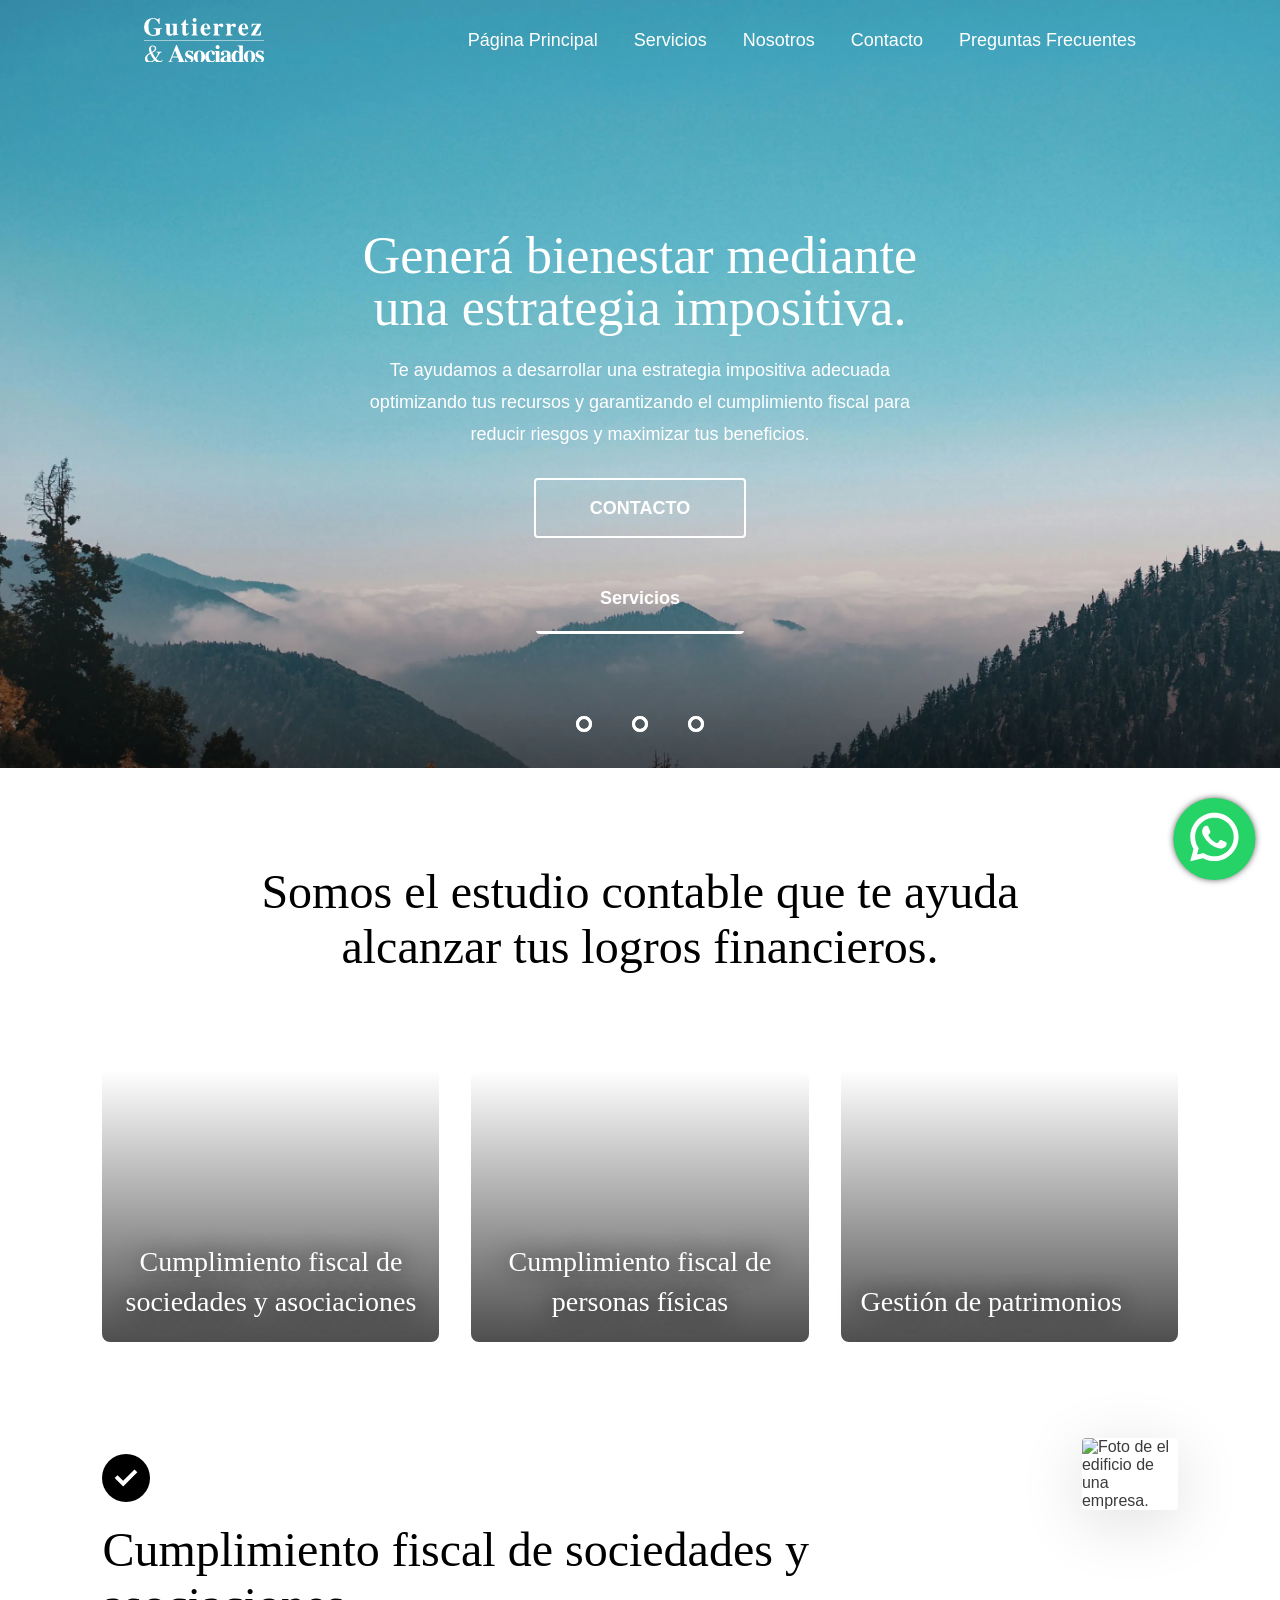
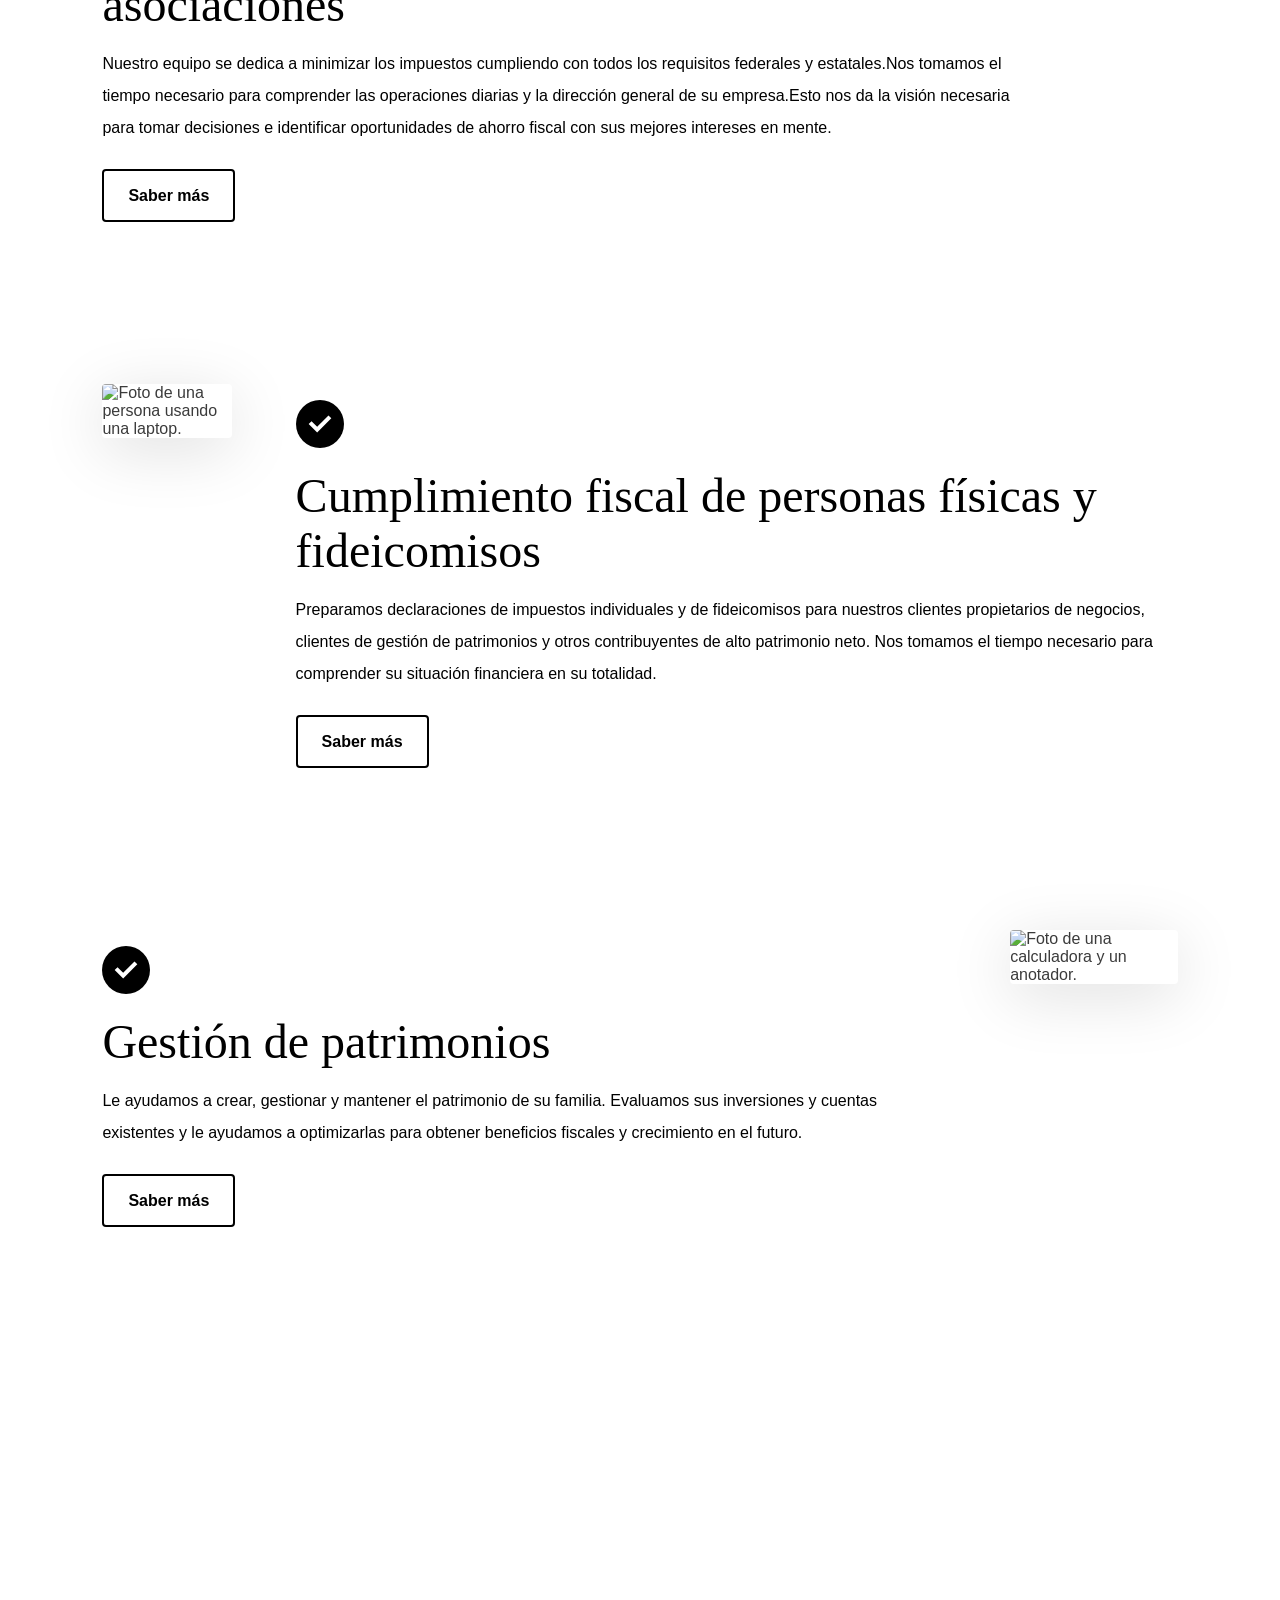
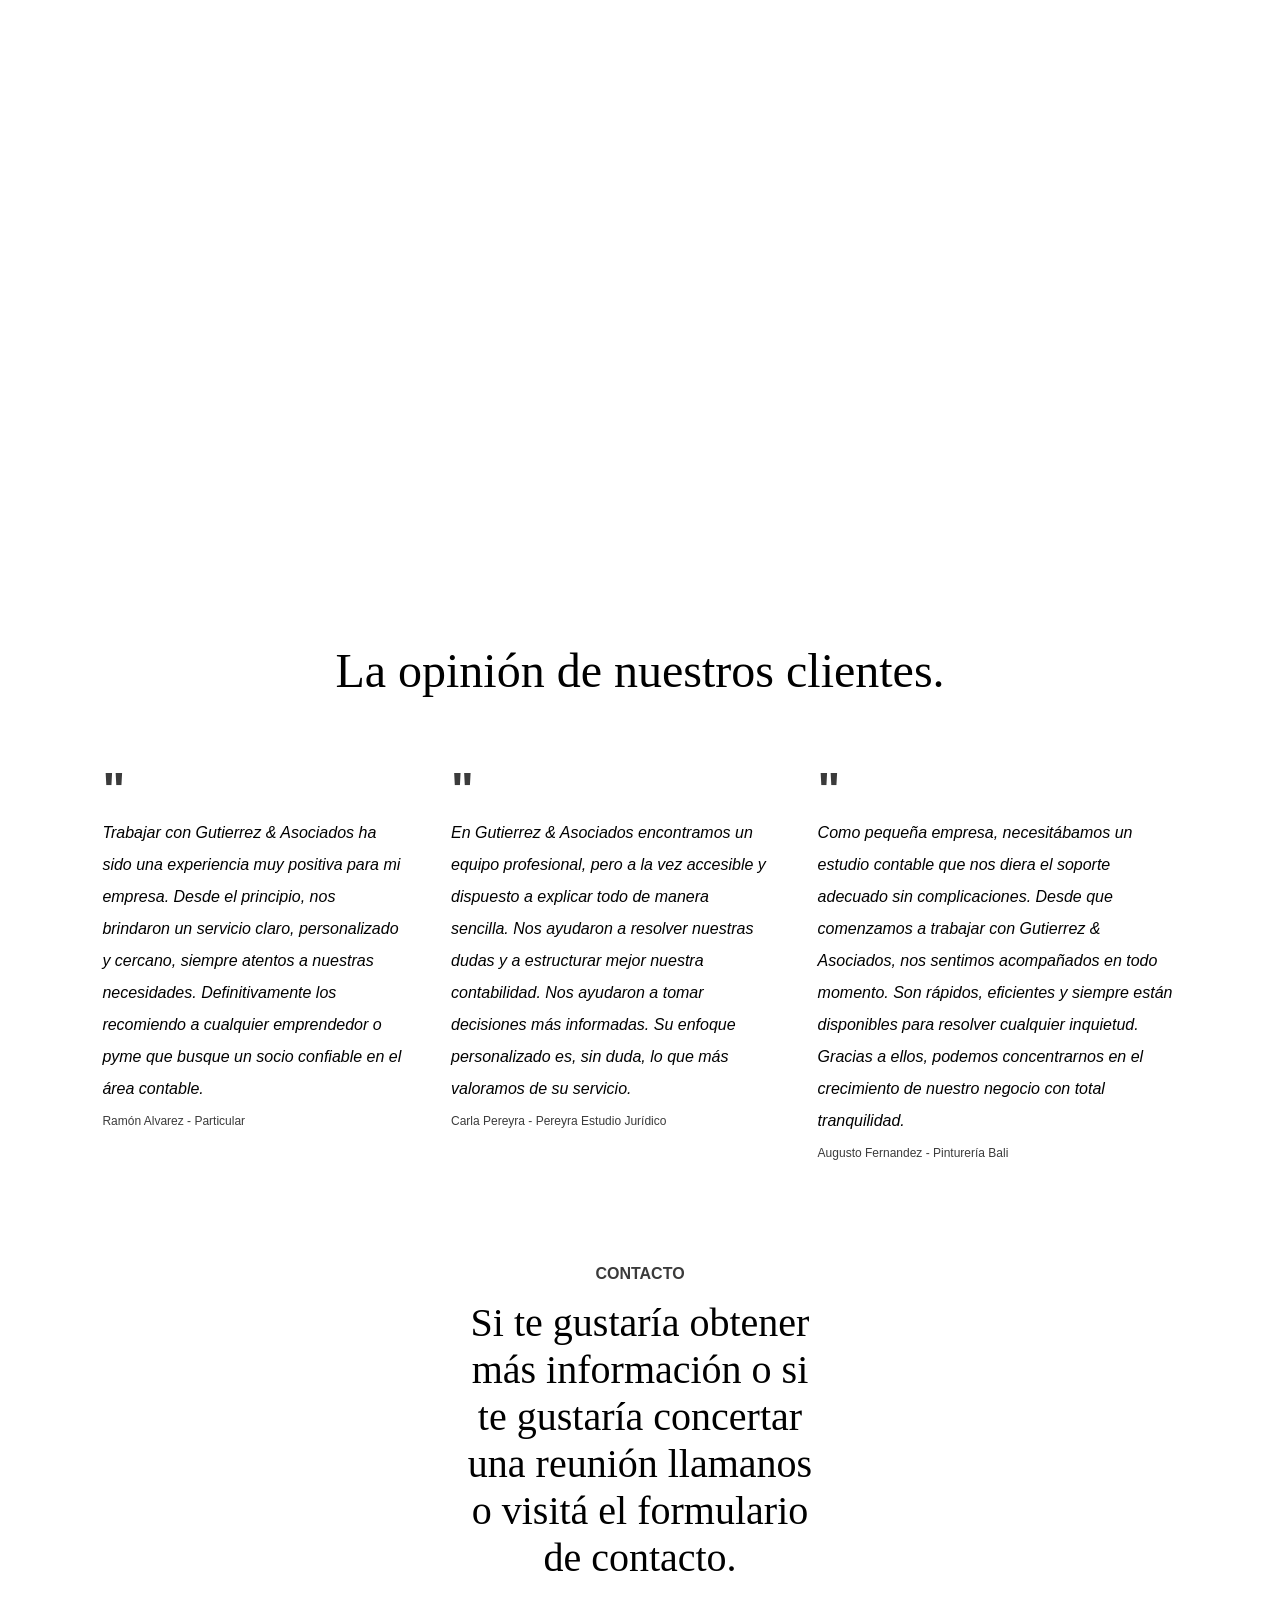
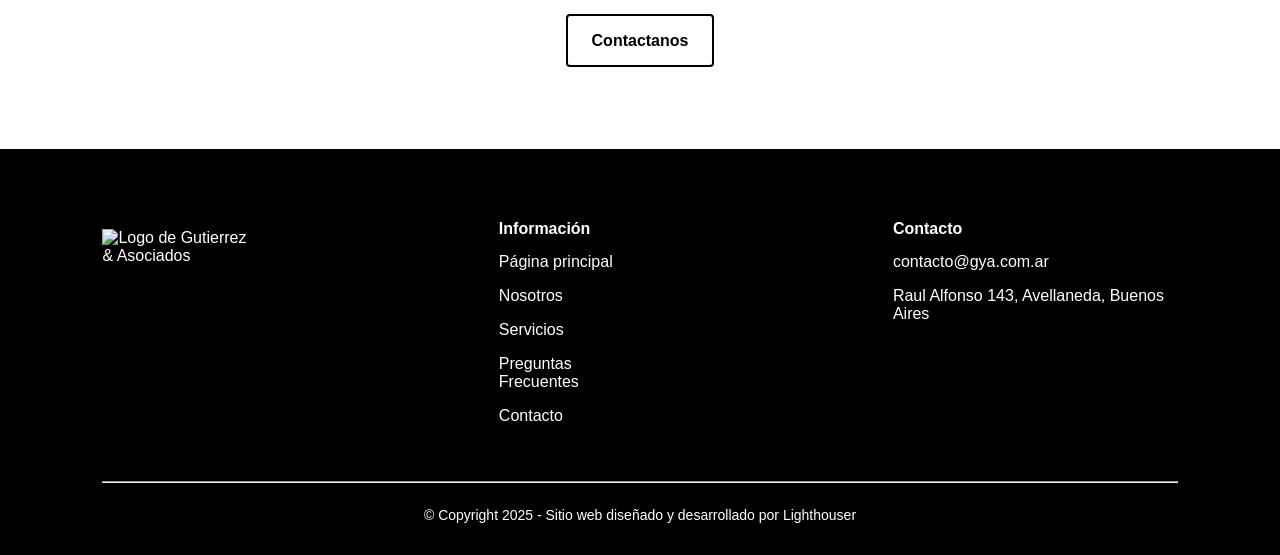
==== commit 9e72eccc: "redesign nosotros, contacto y servicios pages" ====
--- a/index.html
+++ b/index.html
@@ -370,7 +370,6 @@
                             Acerca de nosotros
                         </a>
                     </div>
-                    <img src="Imagenes/professional-1.jpg">
                 </div>
             </section>
             <section id="section-clientes">
@@ -408,7 +407,7 @@
                     <div class="text-container">
                         <span class="small-title">Contacto</span>
                         <h2>
-                            Si te gustaría obtener más Información o si te gustaría concertar una reunión llamanos o visitá el formulario de contacto.
+                            Si te gustaría obtener más información o si te gustaría concertar una reunión llamanos o visitá el formulario de contacto.
                         </h2>
                     </div>
                     <a href="Pages/contacto.html" class="common-button">
@@ -424,7 +423,7 @@
                     <div id="footer-div-top-information" class="footer-section">
                         <h4>Información</h4>
                         <ul>
-                            <li><a href="#estrategia-impositiva">Página principal</a></li>
+                            <li><a href="#main-carrousel">Página principal</a></li>
                             <li><a href="Pages/nosotros.html">Nosotros</a></li>
                             <li><a href="Pages/servicios.html">Servicios</a></li>
                             <li><a href="Pages/preguntas-frecuentes.html">Preguntas Frecuentes</a></li>
--- a/style.css
+++ b/style.css
@@ -348,7 +348,7 @@
     justify-content: center;
 }
 
-.manual-btn {
+.manual-btn, #navigation-auto div {
     border: 2px solid var(--whiteColor);
     padding: 5px;
     border-radius: 12px;
@@ -373,15 +373,6 @@
     justify-content: center;
 }
 
-#navigation-auto div {
-    border: 2px solid red;
-    padding: 5px;
-    border-radius: 12px;
-    cursor: pointer;
-    transition: 1s;
-    margin: 8px 0;
-}
-
 #navigation-auto div:not(:last-child) {
     margin-right: 40px;
 }
@@ -449,9 +440,9 @@
 }
 
 .statement-slide-div h1 {
-    font-size: 2.75rem;
+    font-size: 3rem;
     font-weight: 200;
-    line-height: 3.25rem;
+    line-height: 3.5rem;
     padding-top: 2.5rem;
     color: var(--whiteColor);
 }
@@ -474,6 +465,10 @@
 
 #section-servicios ul {
     padding: 1rem 0;
+}
+
+#section-servicios img {
+    box-shadow: 0 12px 64px rgb(223, 223, 223);
 }
 
 #servicios-div-card ul {
@@ -615,6 +610,10 @@
     background-color: var(--blackColor);
 }
 
+#main-servicios .div-top-page {
+    background-image: url(Imagenes/servicios-bg-mobile.webp);
+}
+
 #servicios-servicios .common-padding {
     padding-top: 0;
 }
@@ -633,9 +632,10 @@
 }
 
 #section-nosotros {
-    background-image: url("Imagenes/background-4.jpg");
+    background-image: url("Imagenes/handshake-bg.webp");
     background-position: center;
     background-size: cover;
+    background-attachment: fixed;
 }
 
 #section-nosotros .text-container {
@@ -646,11 +646,13 @@
 #section-nosotros h2,
 #section-nosotros p {
     color: var(--whiteColor);
+    text-align: left;
 }
 
 #section-nosotros .button-underline {
     color: var(--whiteColor);
     margin: 1rem auto 2rem;
+    margin-left: 0;
 }
 
 #ul-opiniones-clientes {
@@ -765,19 +767,37 @@
 
 .div-top-page {
     color: var(--whiteColor);
-    padding-top: 2rem;
-    background-image: url("Imagenes/background-1.jpg");
+    background-color: white;
+    height: 36rem;
+    margin-bottom: 4rem;
+    display: flex;
+    flex-direction: column;
+    justify-content: center;
+    align-items: center;
+    text-align: center;
+    position: relative;
+    background-size: cover;
+    background-position: bottom;
     background-repeat: no-repeat;
-    background-size: cover;
-    background-position: center;
+}
+
+.div-top-page .common-padding {
+    display: flex;
+    position: relative;
 }
 
 .div-top-page h1 {
-    font-size: 2.5rem;
+    max-width: 24ch;
+    font-size: 3rem;
     color: var(--whiteColor);
     text-align: center;
-    padding: 4rem 0 2rem;
+    margin: 0;
+    padding: 5rem 0 0;
     text-shadow: 2px 2px 30px black;
+}
+
+#main-nosotros .div-top-page {
+    background-image: url(Imagenes/handshake-bg-2.webp);
 }
 
 #section-nosotros-nosotros h2,
@@ -785,6 +805,10 @@
     text-align: left;
     padding-top: 1rem;
     margin: -2rem 0 0;
+}
+
+#section-contacto-contacto {
+    padding-top: 6rem;
 }
 
 #main-preguntas-frecuentes h1 {
@@ -929,7 +953,7 @@
     }
 
     #header-logo {
-        width: 96px;
+        width: 120px;
     }
 
     #hamburguer-menu-icon {
@@ -987,6 +1011,15 @@
         font-size: 3rem;
     }
 
+    #slider, #slides, .slide, 
+    .statement-slide-div {
+        height: 48rem;
+    }
+
+    #navigation-auto div, .manual-btn {
+        border: 3px solid var(--whiteColor);
+    }
+
     #first-slide .statement-slide-div {
         background-image: url(Imagenes/landscape-bg-1.webp);
         background-position: bottom;
@@ -1003,7 +1036,7 @@
     }
 
     .statement-slide-div .common-padding {
-        padding: 12rem 4% 10rem;
+        padding: 8rem 4% 4rem;
     }
 
     .statement-slide-div h1 {
@@ -1045,15 +1078,14 @@
         max-width: 28%;
     }
 
-    #section-nosotros .common-padding {
-        display: flex;
-        flex-direction: row-reverse;
-        align-items: center;
-        gap: 4rem;
+    #section-nosotros {
+        padding-top: 6rem;
+        padding-bottom: 6rem;
     }
 
     #section-nosotros h2 {
         text-align: left;
+        margin: 0;
     }
 
     #section-nosotros img {
@@ -1069,9 +1101,19 @@
         max-width: 360px;
     }
 
+    #main-nosotros .div-top-page {
+        background-image: url(Imagenes/handshake-bg-2.webp);
+        background-position: bottom;
+    }
+
     #section-nosotros-nosotros .common-padding,
     #servicios-servicios .common-padding {
         padding-top: 4rem;
+    }
+
+    #main-servicios .div-top-page {
+        background-image: url(Imagenes/services-bg.webp);
+        background-position: center;
     }
 
     #servicios-servicios h2 {
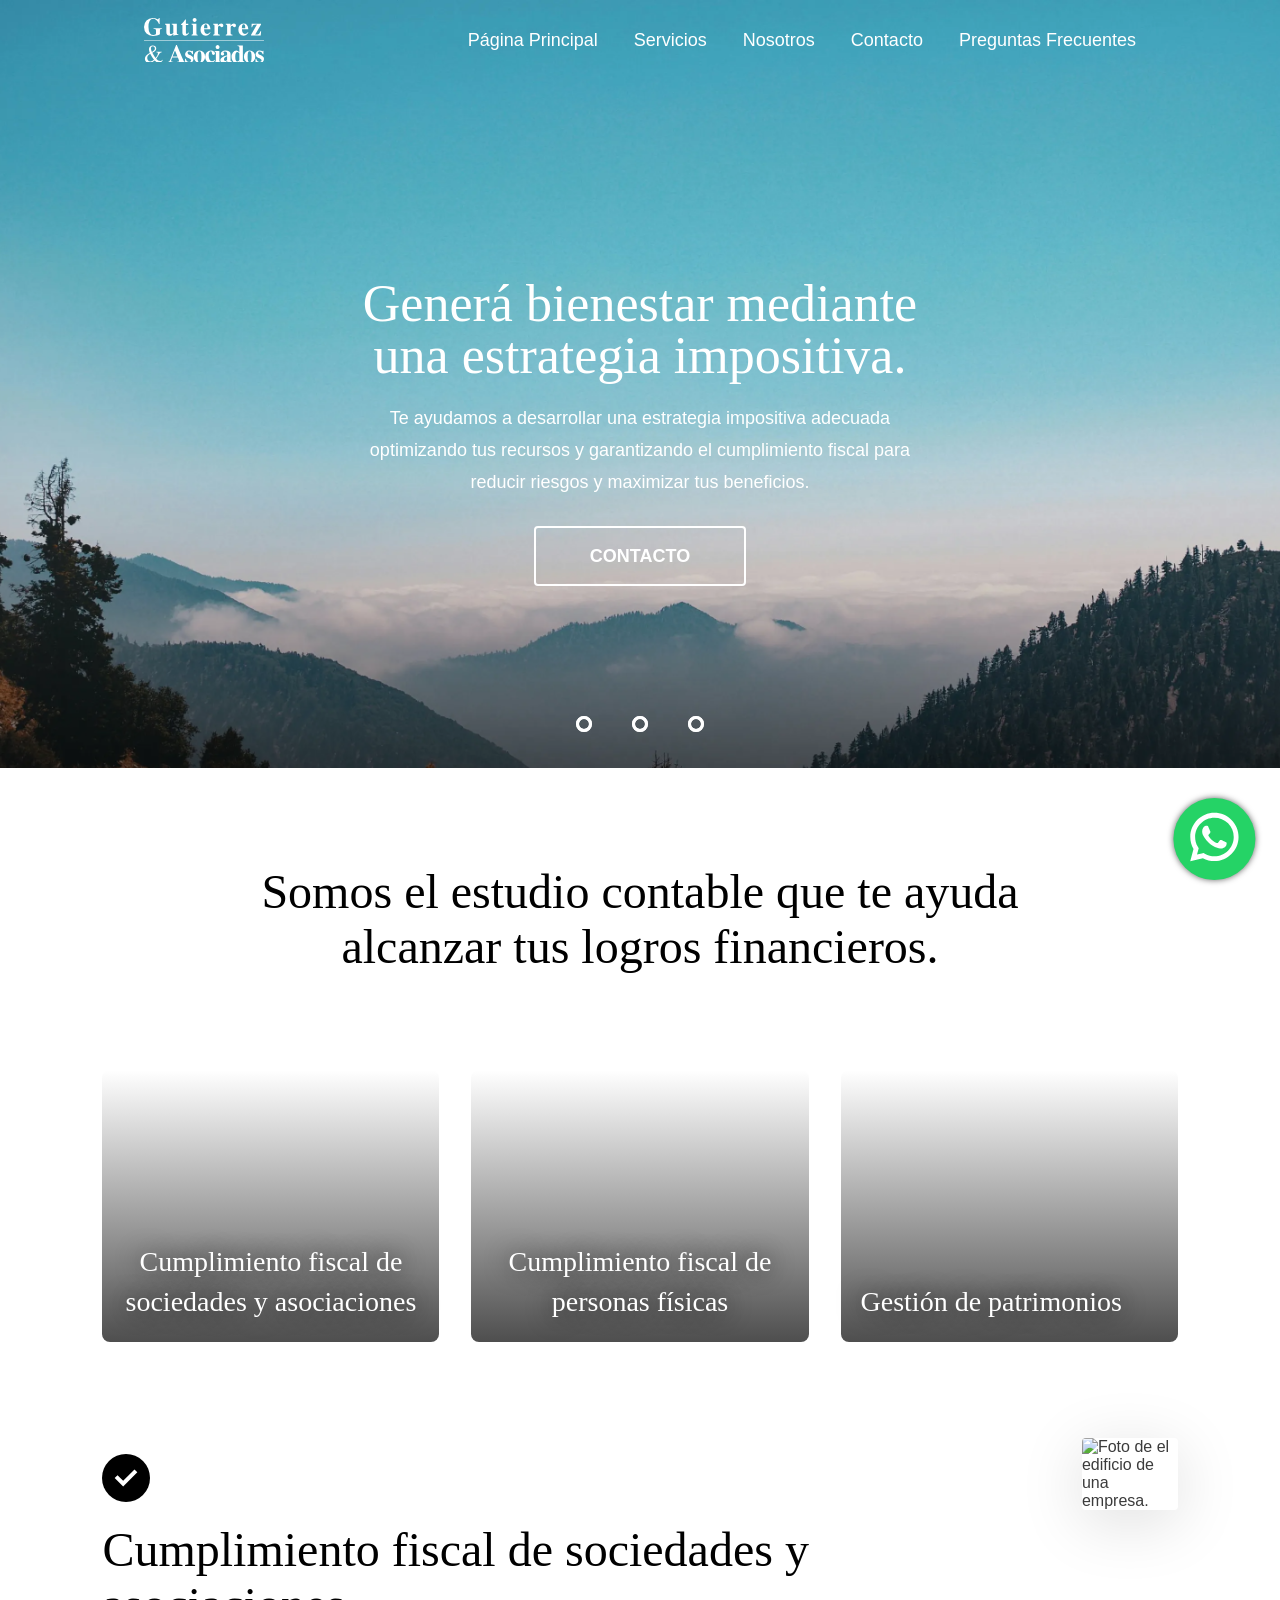
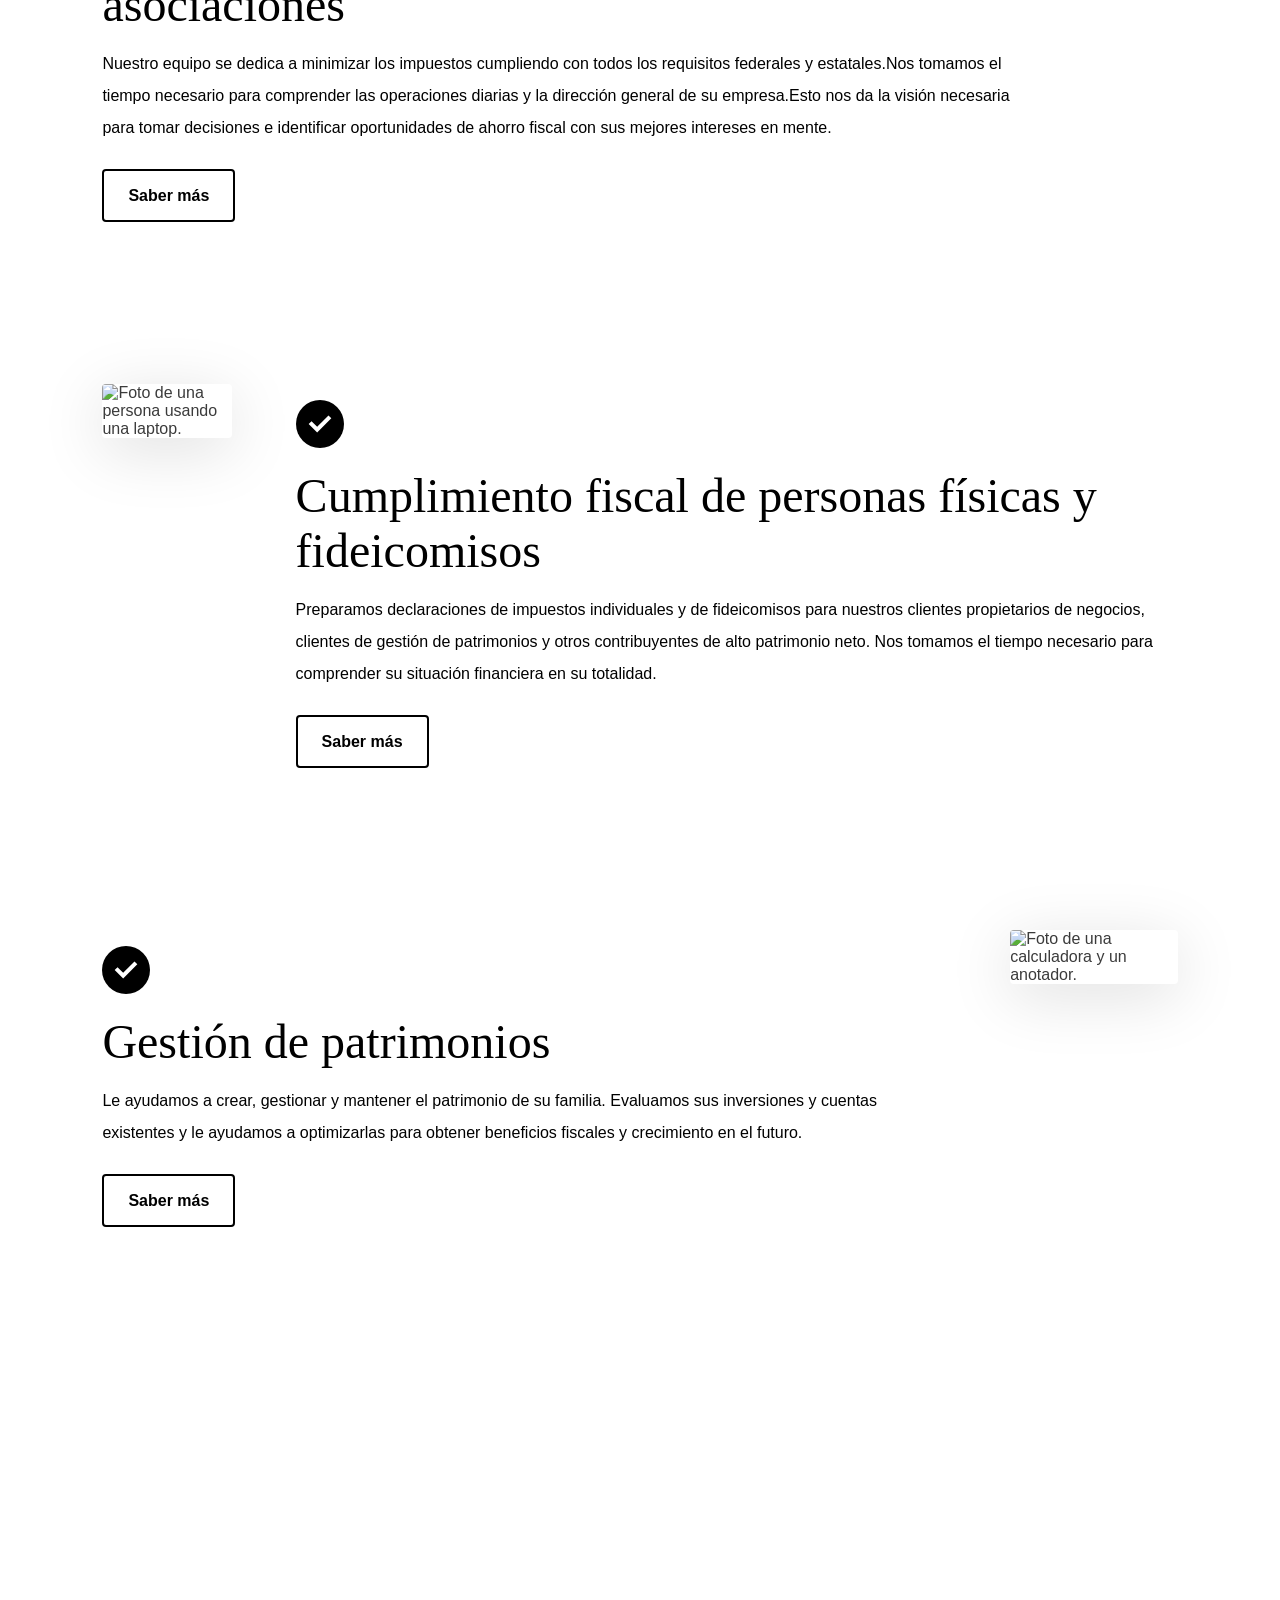
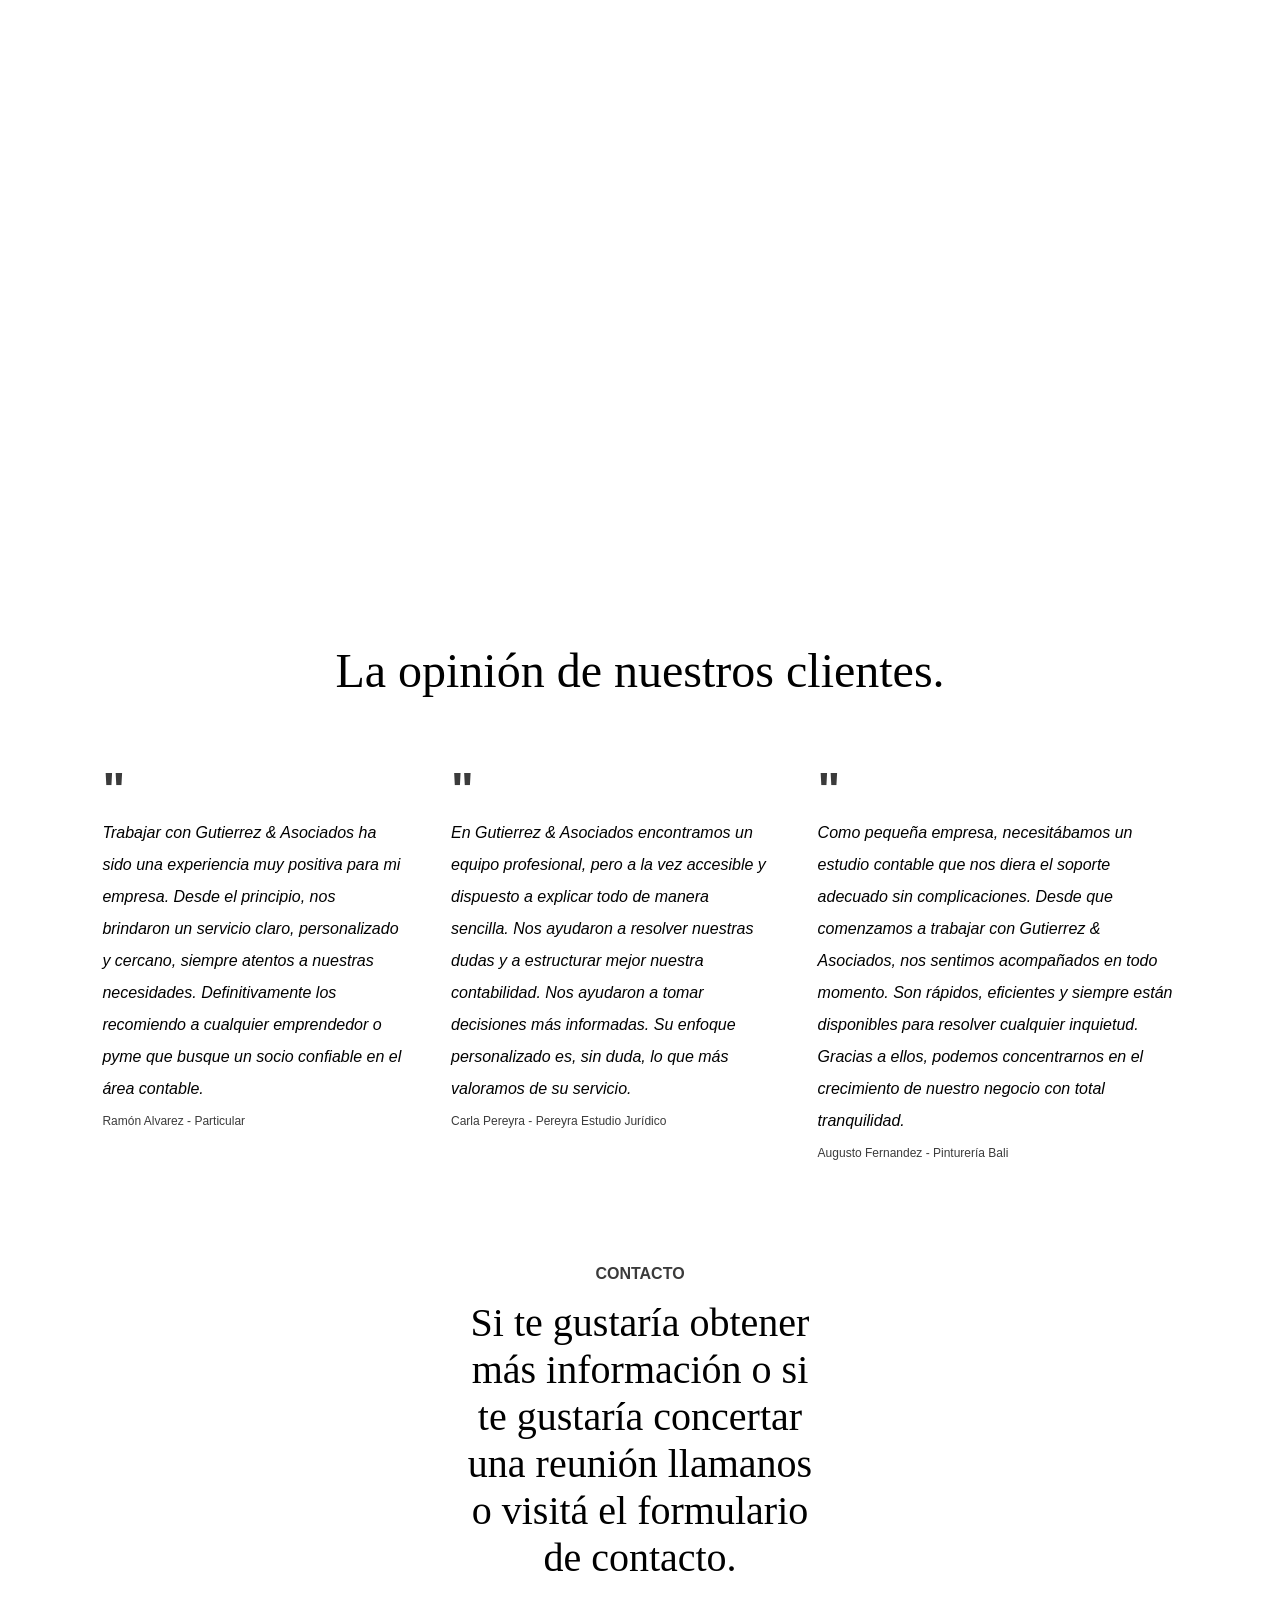
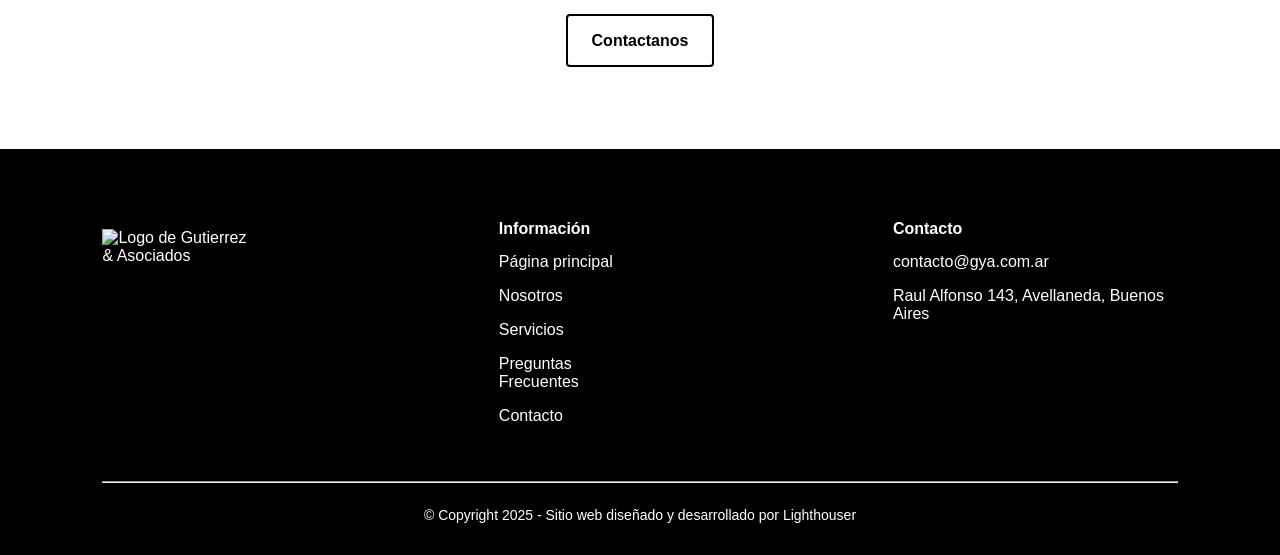
==== commit 49dca631: "site running ok" ====
--- a/index.html
+++ b/index.html
@@ -174,7 +174,6 @@
                                     </div>
                                     <div id="button-container">
                                         <a href="Pages/contacto.html" class="call-to-action">Contacto</a>
-                                        <a href="Pages/servicios.html" class="button-underline">Servicios</a>
                                     </div>
                                 </div>
                             </div>
@@ -187,7 +186,7 @@
                                         <p>Con un enfoque proactivo, transformamos tus obligaciones impositivas en herramientas para potenciar tu crecimiento y estabilidad financiera.</p>
                                     </div>
                                     <div id="button-container">
-                                        <a href="Pages/nosotros.html" class="button-underline">Conocenos</a>
+                                        <a href="Pages/servicios.html" class="button-underline">Servicios</a>
                                     </div>
                                 </div>
                             </div>
@@ -458,5 +457,5 @@
     </body>
     <script src="Scripts/hamburgerMenu.js"></script>
     <script src="Scripts/headerAnimation.js"></script>
-    <script src="Scripts/1slider.js"></script>
+    <script src="Scripts/slider.js"></script>
 </html>
--- a/style.css
+++ b/style.css
@@ -35,6 +35,10 @@
 img {
     width: 100%;
     border-radius: 4px;
+}
+
+main img {
+    box-shadow: 0 12px 64px rgb(223, 223, 223);
 }
 
 html {
@@ -467,10 +471,6 @@
     padding: 1rem 0;
 }
 
-#section-servicios img {
-    box-shadow: 0 12px 64px rgb(223, 223, 223);
-}
-
 #servicios-div-card ul {
     display: flex;
     flex-direction: column;
@@ -807,13 +807,14 @@
     margin: -2rem 0 0;
 }
 
-#section-contacto-contacto {
+#section-contacto-contacto,
+#main-preguntas-frecuentes {
     padding-top: 6rem;
 }
 
-#main-preguntas-frecuentes h1 {
-    padding-left: 1rem;
-    padding-right: 1rem;
+#main-preguntas-frecuentes h2:first-child {
+    margin: 0;
+    text-align: left;
 }
 
 #section-preguntas-frecuentes .common-padding {
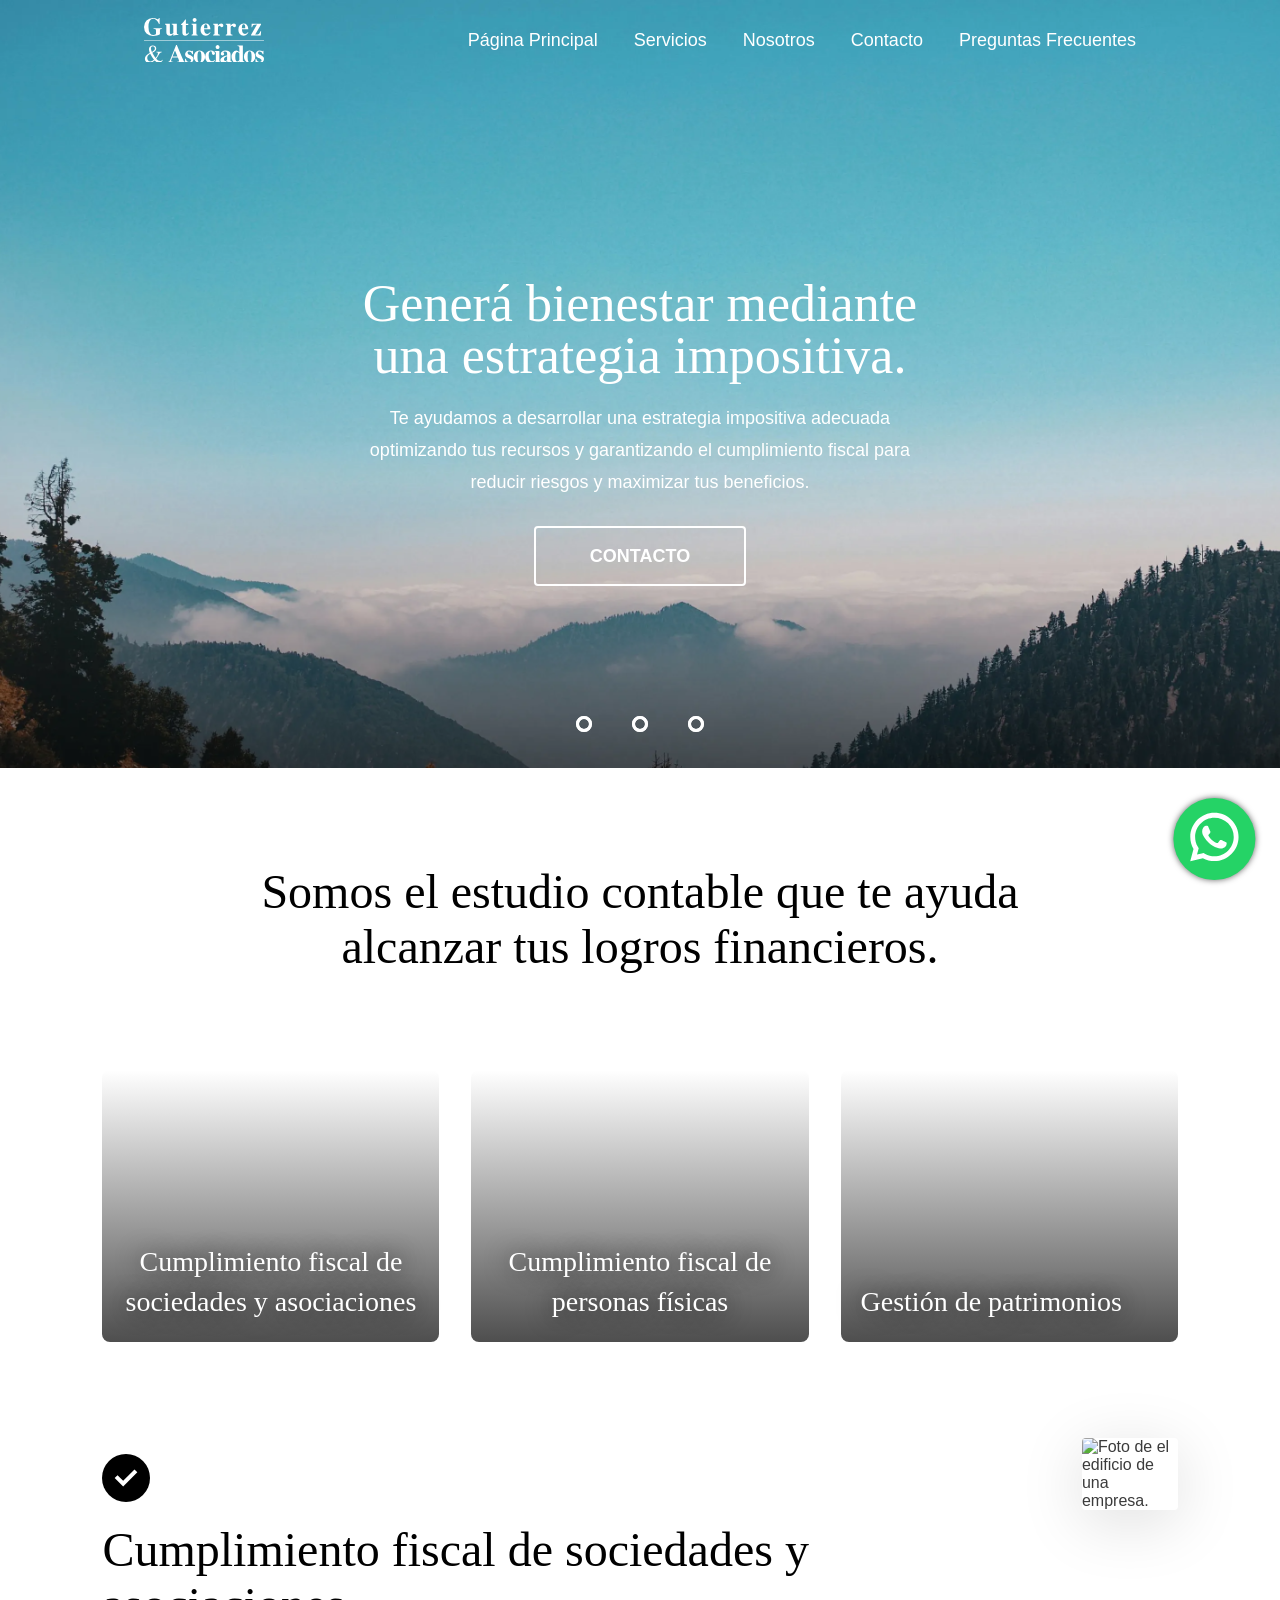
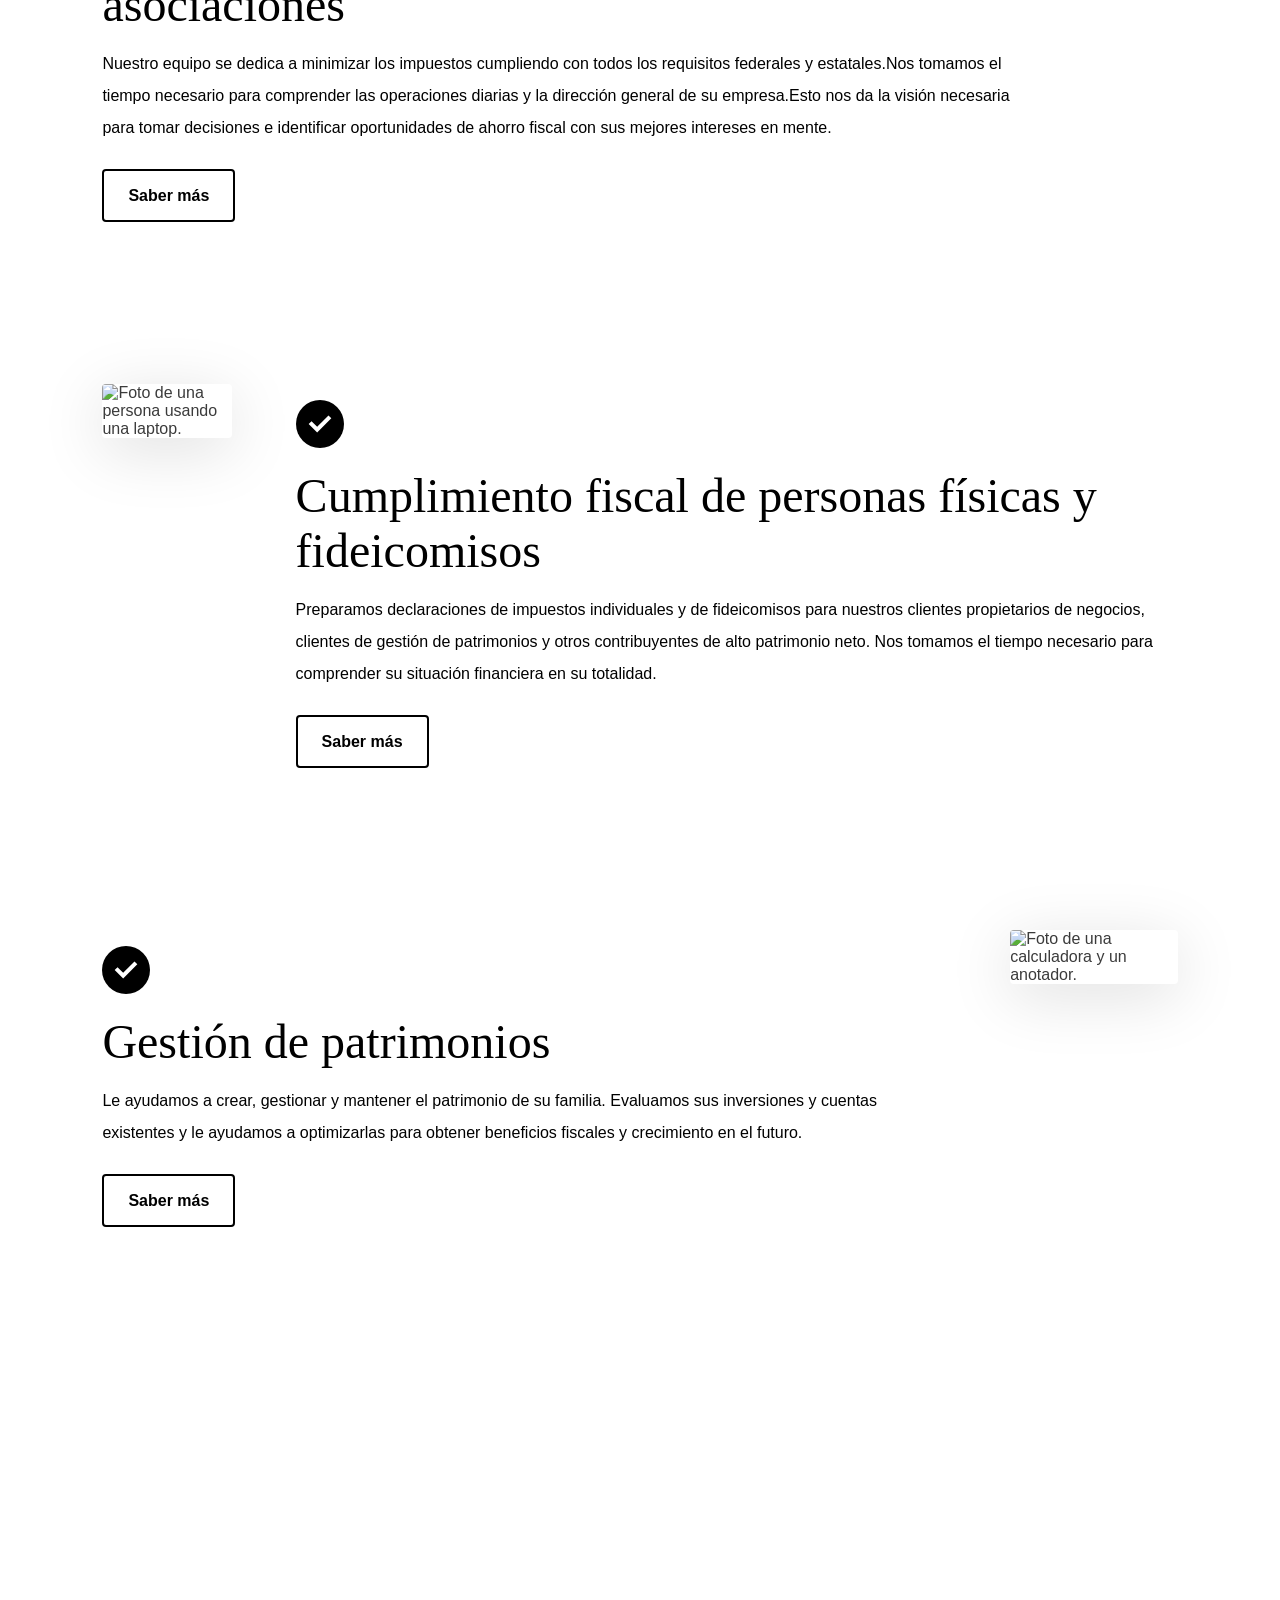
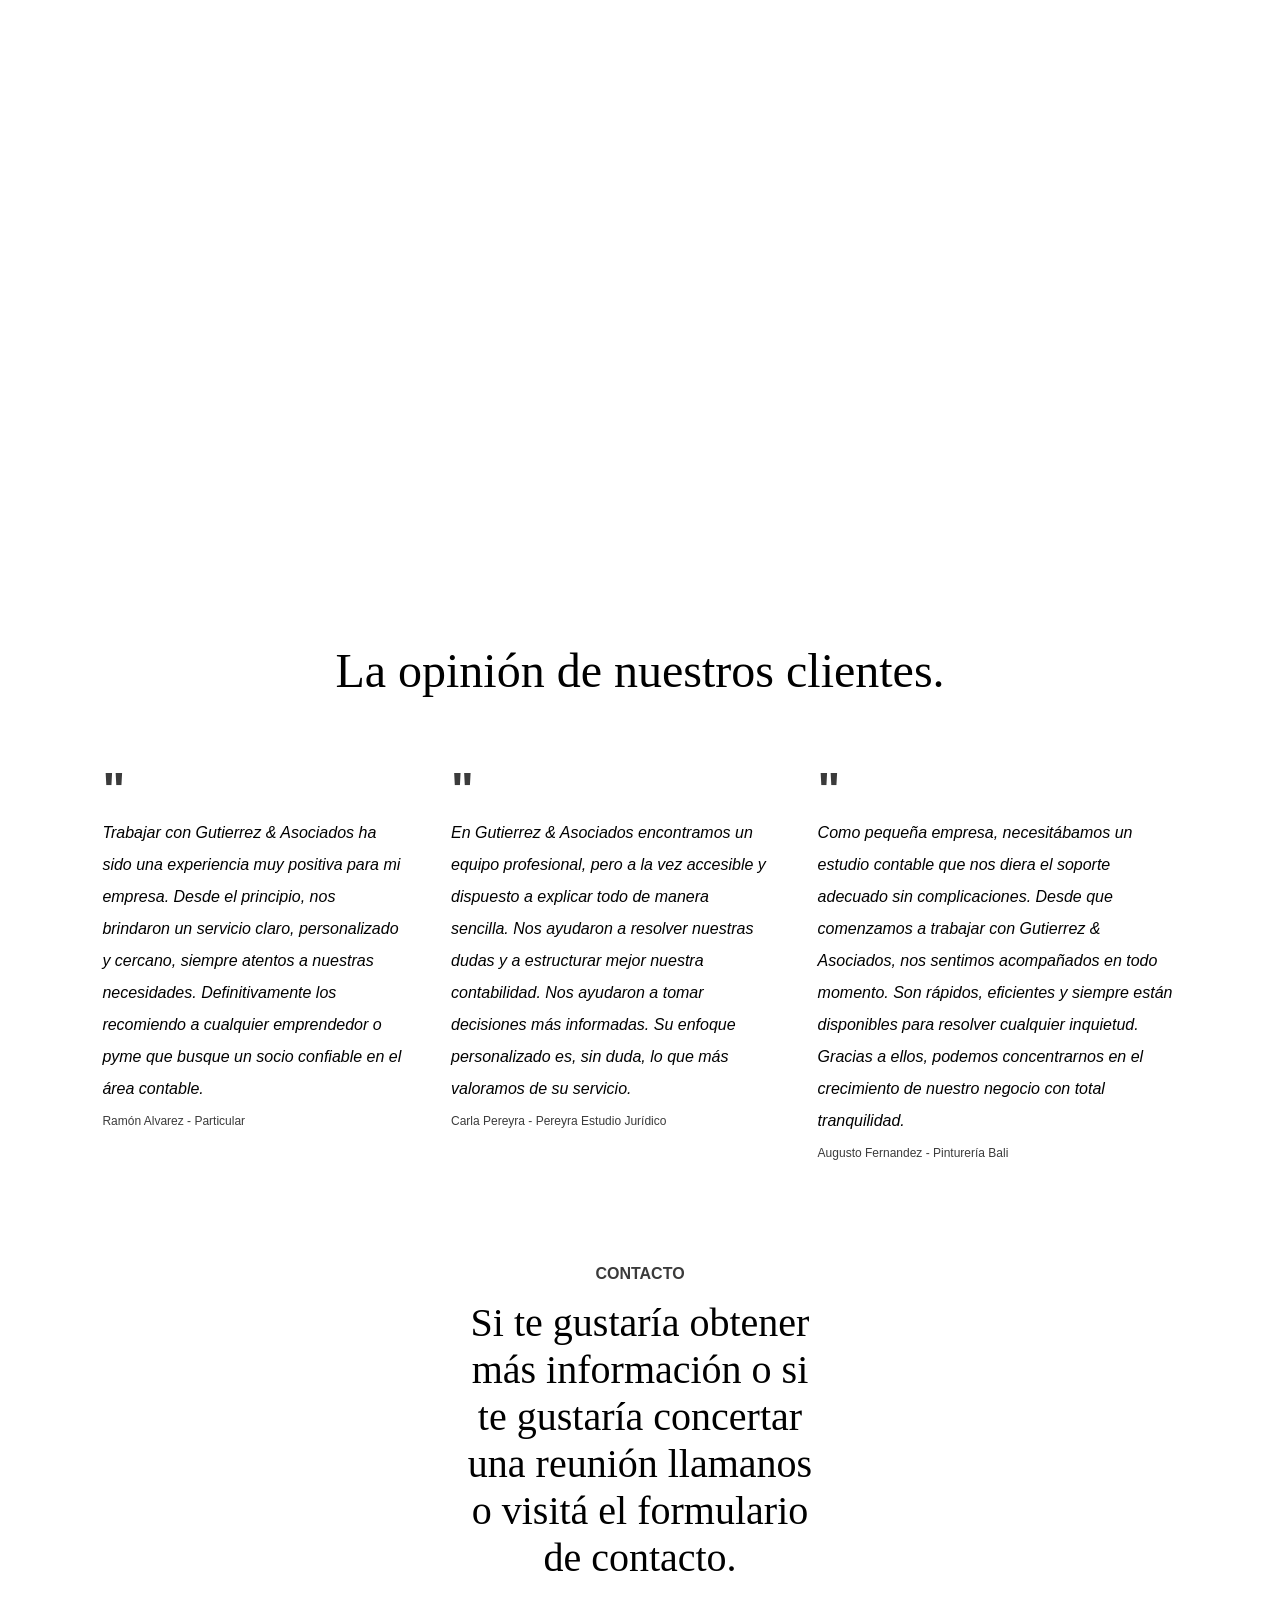
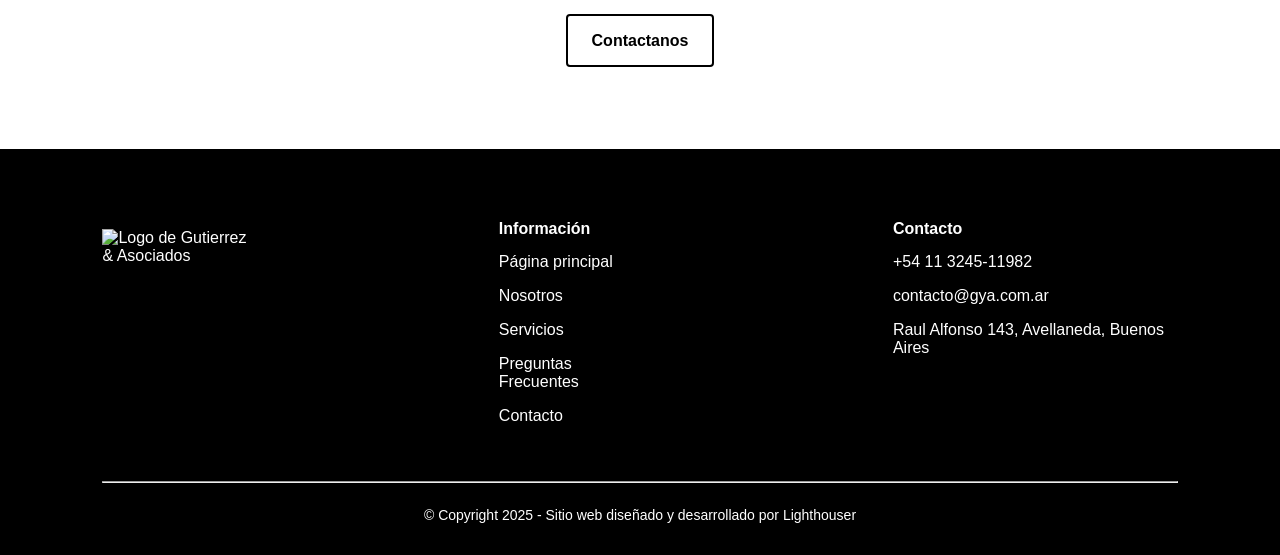
==== commit 7219dca5: "footer fixed" ====
--- a/index.html
+++ b/index.html
@@ -9,6 +9,8 @@
         <meta name="author" content="Lighthouser">
         <link rel="stylesheet" href="style.css">
         <link rel="icon" href="Imagenes/Logo/gya-icon.ico" type="image/x-icon">
+        <link rel="preload" as="image" href="Imagenes/landscape-bg-1-mobile.webp" imagesrcset="Imagenes/landscape-bg-1-mobile.webp" media="(max-width: 992px)" type="image/webp">
+        <link rel="preload" as="image" href="Imagenes/landscape-bg-1.webp" imagesrcset="Imagenes/landscape-bg-1.webp" media="(min-width: 993px)" type="image/webp">
     </head>
     <!-- Google tag (gtag.js) -->
     <script async src="https://www.googletagmanager.com/gtag/js?id=G-37Z1E6V184"></script>
@@ -164,6 +166,11 @@
                         <input type="radio" name="radio-btn" id="radio2">
                         <input type="radio" name="radio-btn" id="radio3">       
                         <div class="slide first" id="first-slide">
+                            <picture>
+                                <source srcset="Imagenes/landscape-bg-1-mobile.webp" media="(max-width: 992px)" type="image/webp">
+                                <source srcset="Imagenes/landscape-bg-1.webp" media="(min-width: 993px)" type="image/webp">
+                                <img src="Imagenes/landscape-bg-1-mobile.webp" alt="Paisaje montañoso" class="slide-img">
+                            </picture>
                             <div class="statement-slide-div">
                                 <div class="common-padding">
                                     <div class="text-container">
@@ -179,6 +186,9 @@
                             </div>
                         </div>
                         <div class="slide" id="second-slide">
+                            <source srcset="Imagenes/landscape-bg-2-mobile.webp" media="(max-width: 992px)" type="image/webp">
+                                <source srcset="Imagenes/landscape-bg-2-1.webp" media="(min-width: 993px)" type="image/webp">
+                                <img src="Imagenes/landscape-bg-2-1.webp" alt="Paisaje de un prado con dos arboles" class="slide-img">
                             <div class="statement-slide-div">
                                 <div class="common-padding">
                                     <div class="text-container">
@@ -192,6 +202,9 @@
                             </div>
                         </div>
                         <div class="slide" id="third-slide">
+                            <source srcset="Imagenes/landscape-bg-3-2-mobile.webp" media="(max-width: 992px)" type="image/webp">
+                                <source srcset="Imagenes/landscape-bg-3.webp" media="(min-width: 993px)" type="image/webp">
+                                <img src="Imagenes/landscape-bg-3-2-mobile.webp" alt="Paisaje de una laguna en un entorno montañoso" class="slide-img">
                             <div class="statement-slide-div">
                                 <div class="common-padding">
                                     <div class="text-container">
@@ -432,6 +445,7 @@
                     <div id="footer-div-top-contacto" class="footer-section">
                         <h4>Contacto</h4>
                         <ul>
+                            <li>+54 11 3245-11982</li>
                             <li>contacto@gya.com.ar</li>
                             <li>Raul Alfonso 143, Avellaneda, Buenos Aires</li>
                         </ul>
@@ -457,5 +471,5 @@
     </body>
     <script src="Scripts/hamburgerMenu.js"></script>
     <script src="Scripts/headerAnimation.js"></script>
-    <script src="Scripts/slider.js"></script>
+    <script src="Scripts/1slider.js"></script>
 </html>
--- a/style.css
+++ b/style.css
@@ -37,7 +37,7 @@
     border-radius: 4px;
 }
 
-main img {
+section img {
     box-shadow: 0 12px 64px rgb(223, 223, 223);
 }
 
@@ -323,25 +323,35 @@
 }
 
 .slide {
+    position: relative;
     margin: 0;
     padding: 0;
     flex: 0 0 100%; /* Each slide takes full viewport width */
     height: 56rem;
-    background-position: center;
-    background-repeat: no-repeat;
-    background-size: cover;
-}
-
-#first-slide {
-    background-image: url(Imagenes/background-5-2.jpg);
-}
-
-#second-slide {
-    background-image: url(Imagenes/background-5-2.jpg);
-}
-
-#third-slide {
-    background-image: url(Imagenes/background-5-2.jpg);
+    overflow: hidden;
+}
+
+.slide-picture,
+.slide-img {
+  position: absolute;
+  top: 0;
+  left: 0;
+  width: 100%;
+  height: 100%;
+}
+
+.slide-img {
+    object-fit: cover;
+    object-position: center;
+    z-index: 0;
+}
+
+#second-slide img {
+    object-position: bottom;
+}
+
+#third-slide img {
+    object-position: center;
 }
 
 #navigation-manual {
@@ -412,6 +422,7 @@
 }
 
 .statement-slide-div {
+    position: relative;
     background-repeat: no-repeat;
     background-size: cover;
     background-position: center;
@@ -420,19 +431,6 @@
     justify-content: center;
     height: 56rem;
     background-attachment: fixed;
-}
-
-#first-slide .statement-slide-div {
-    background-image: url("Imagenes/landscape-bg-1-mobile.webp");
-}
-
-#second-slide .statement-slide-div {
-    background-image: url("Imagenes/landscape-bg-2-mobile.webp");
-    background-position: left;
-}
-
-#third-slide .statement-slide-div {
-    background-image: url("Imagenes/landscape-bg-3-mobile.webp");   
 }
 
 .statement-slide-div .common-padding {
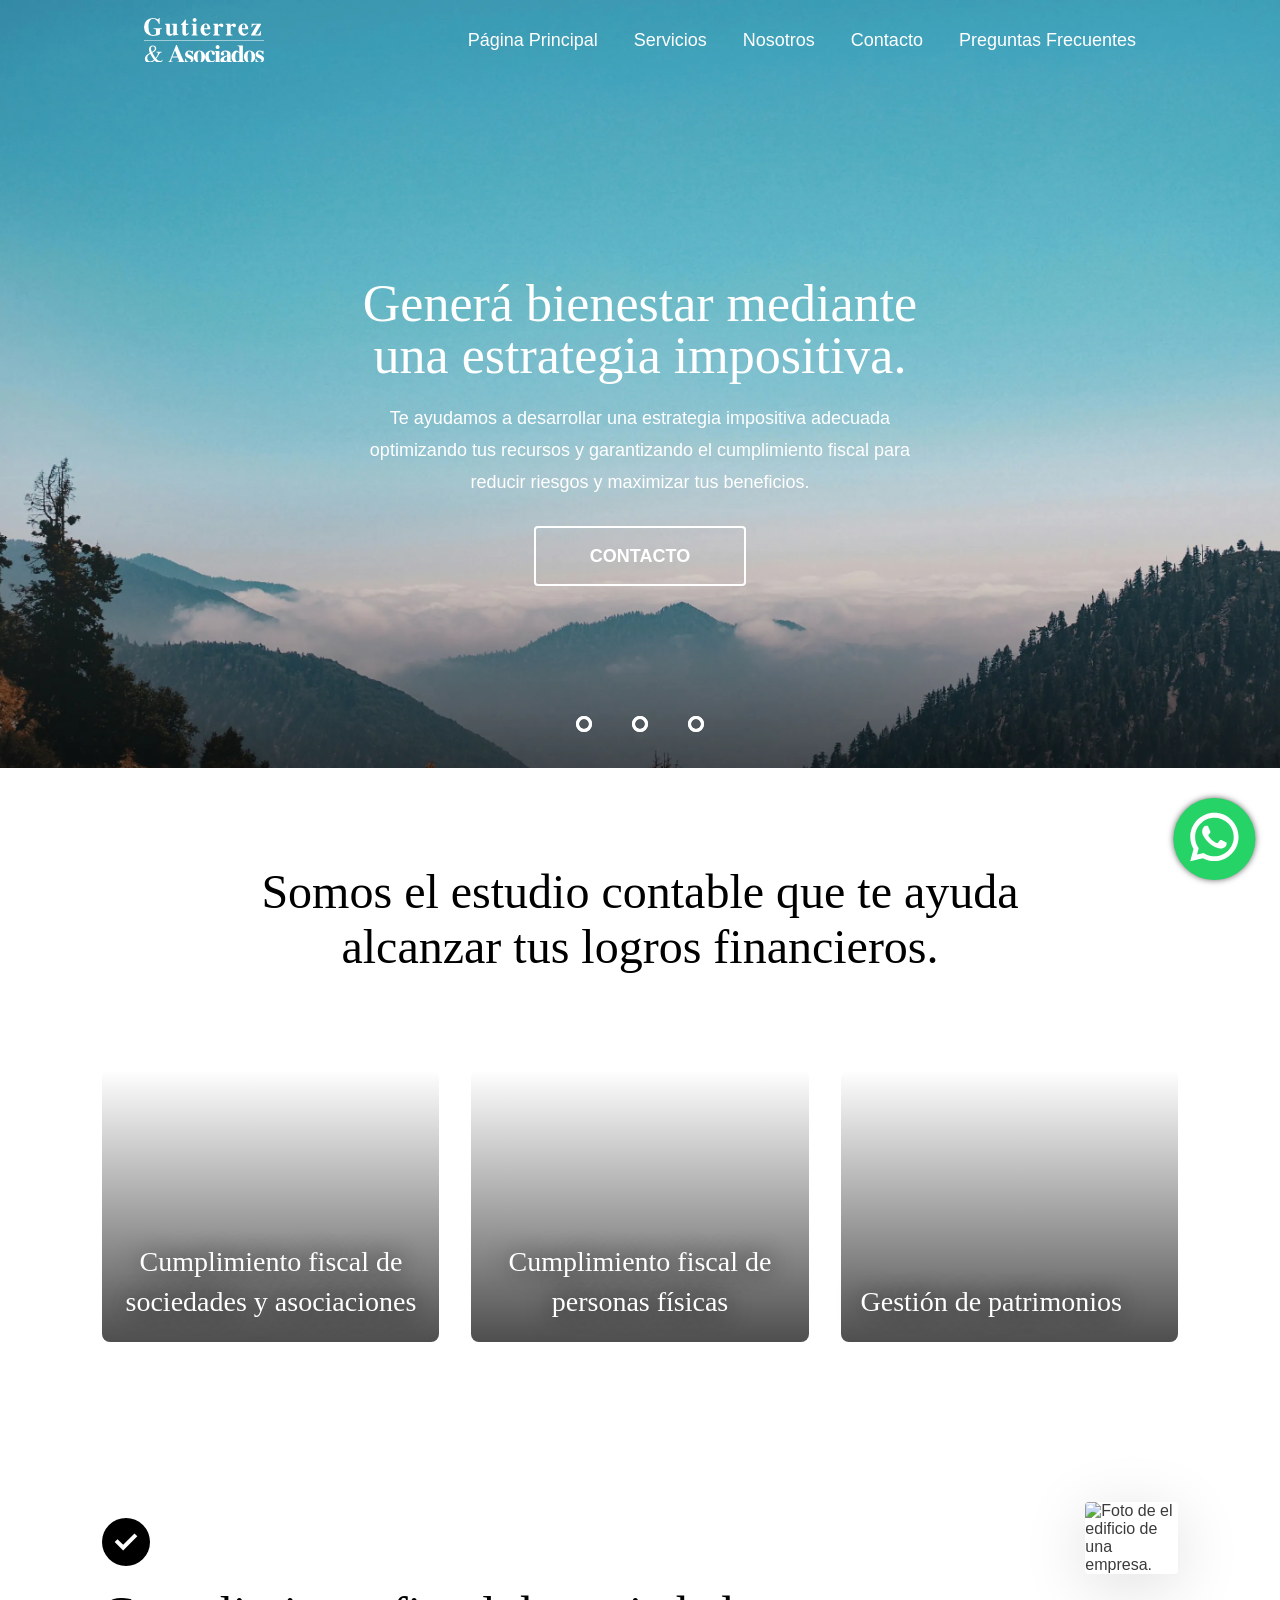
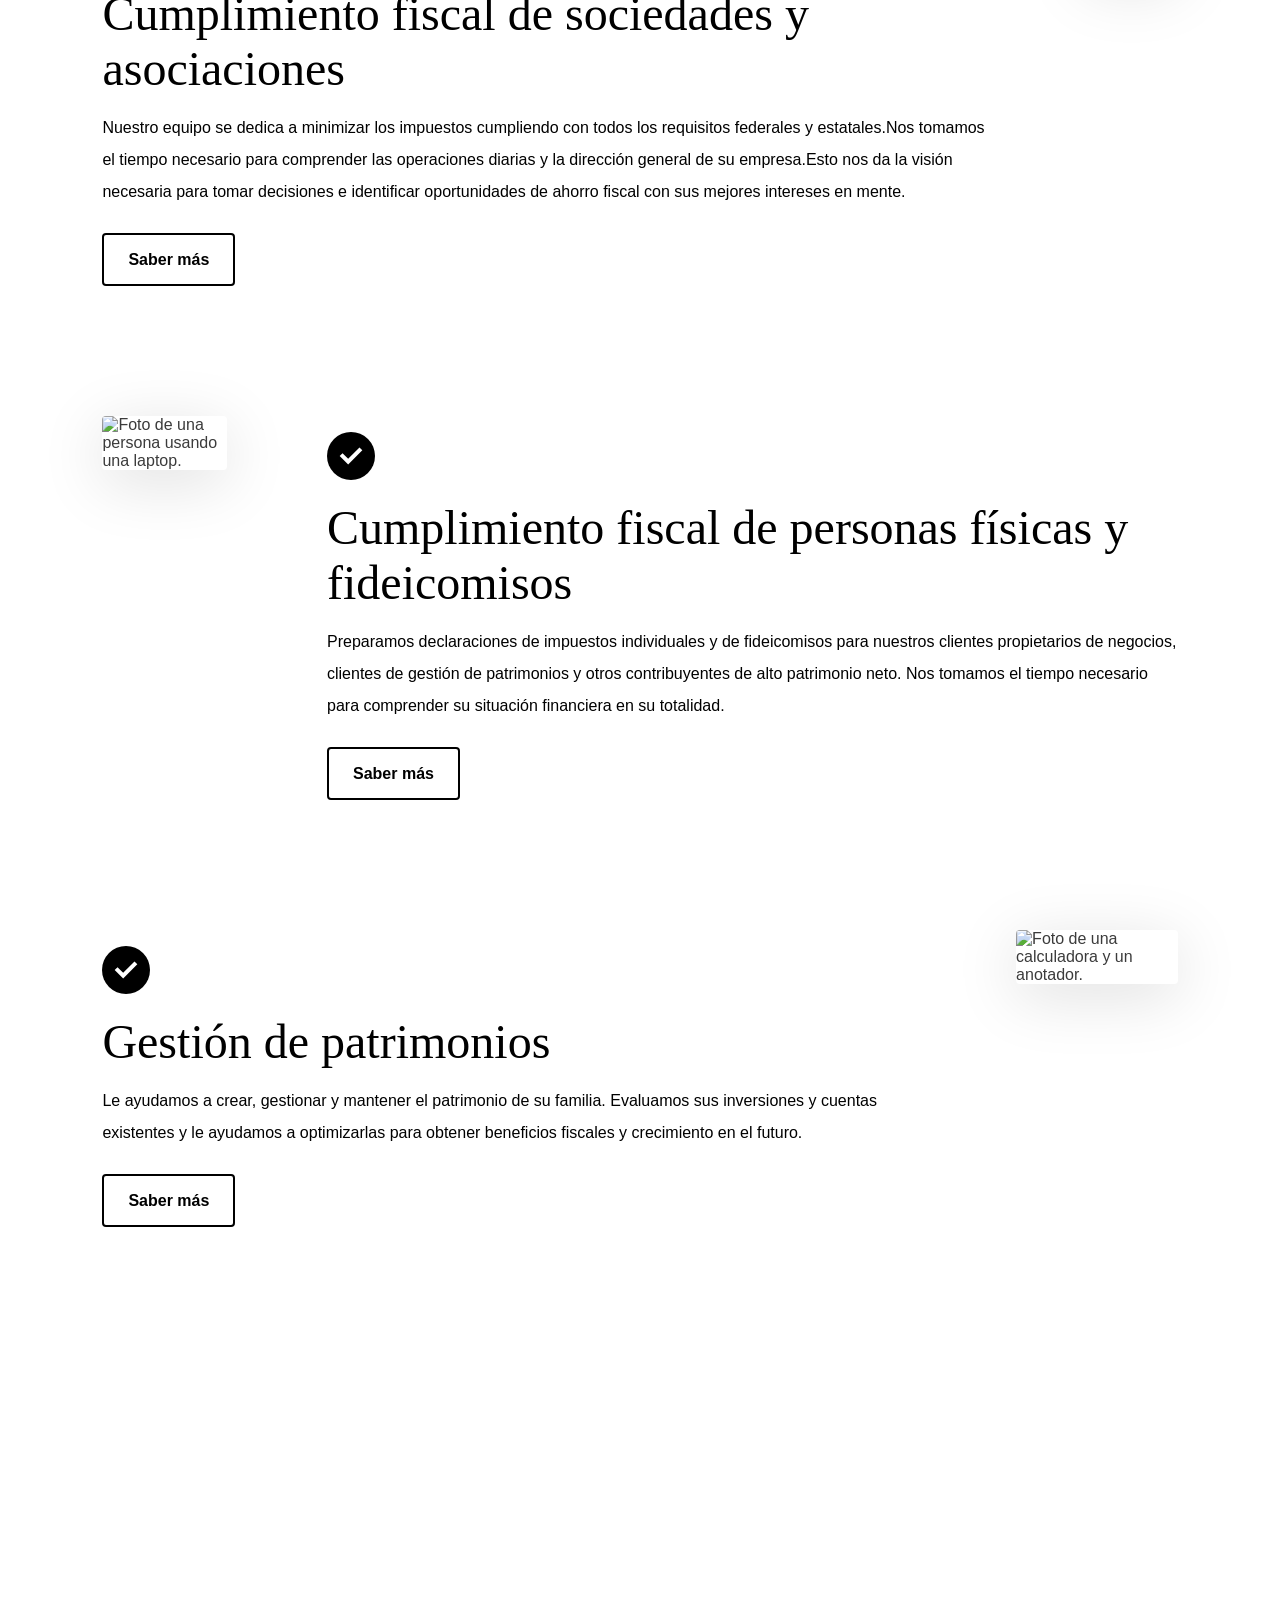
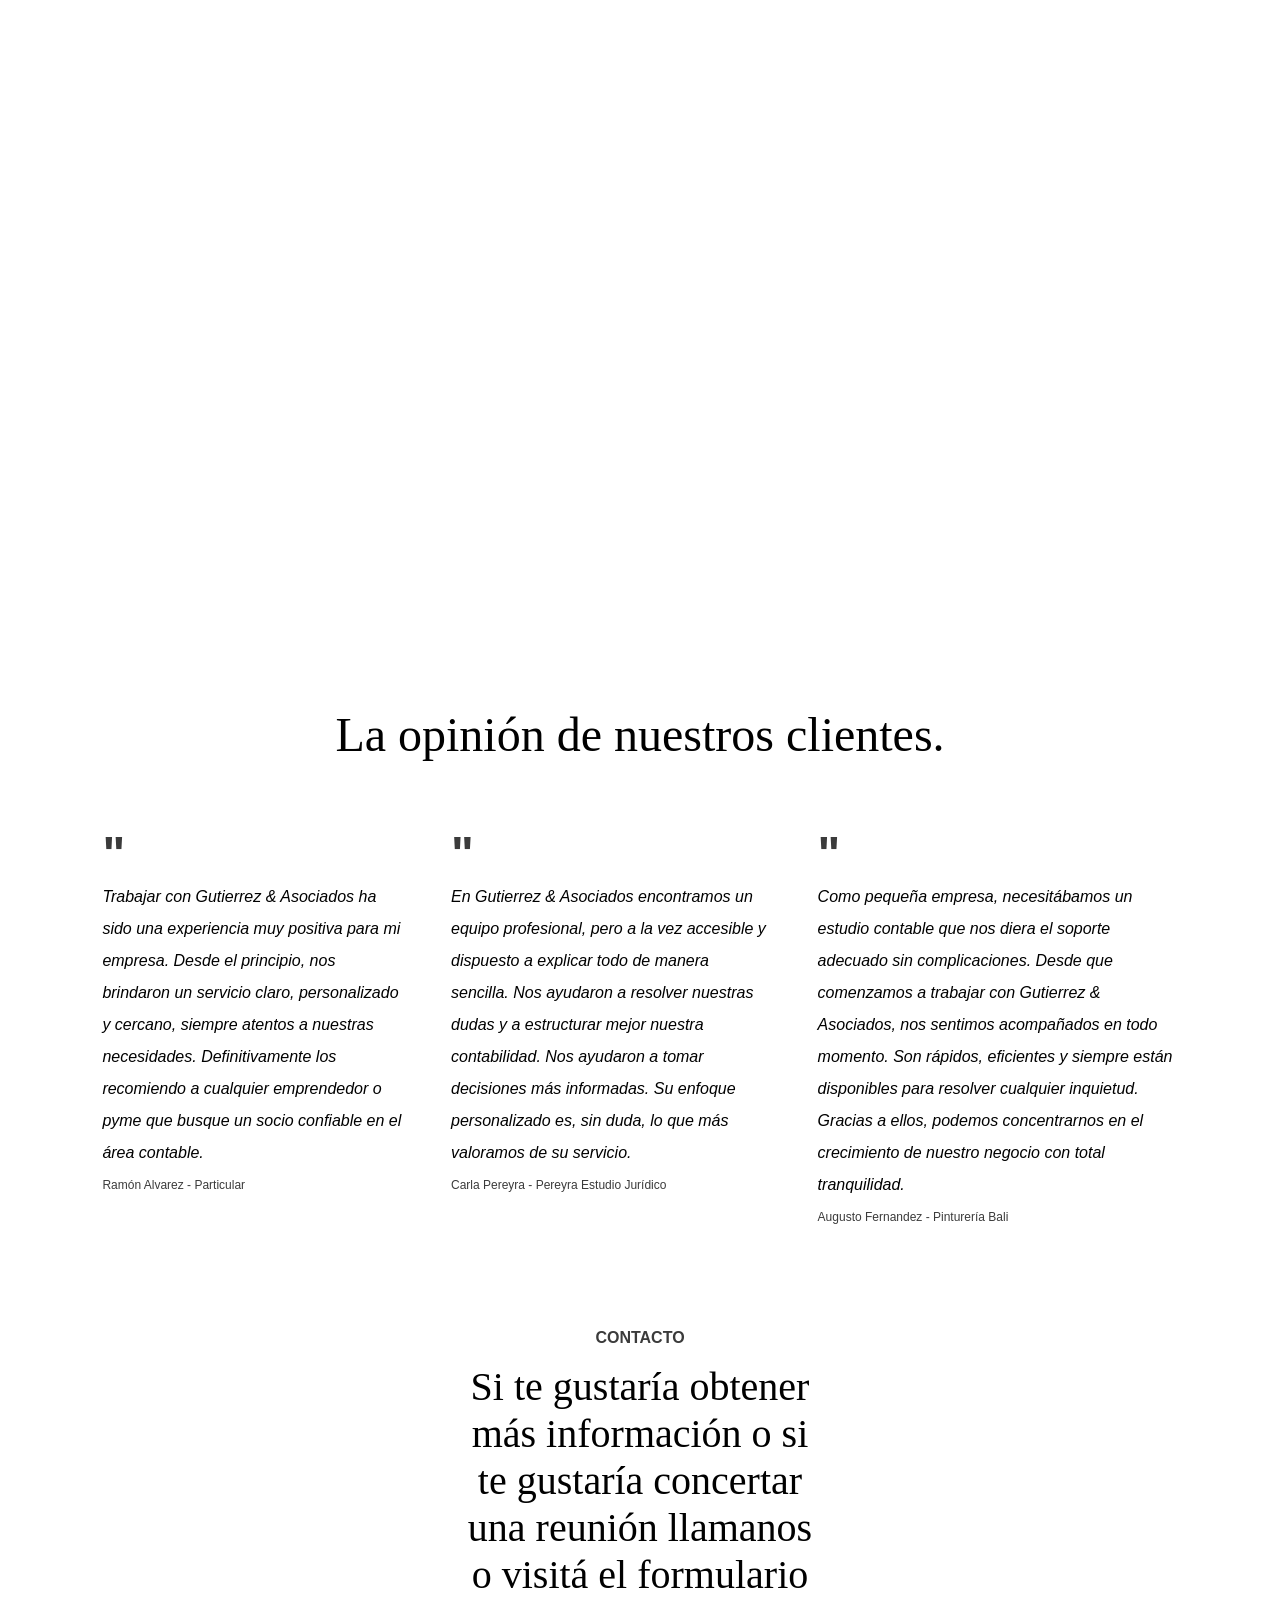
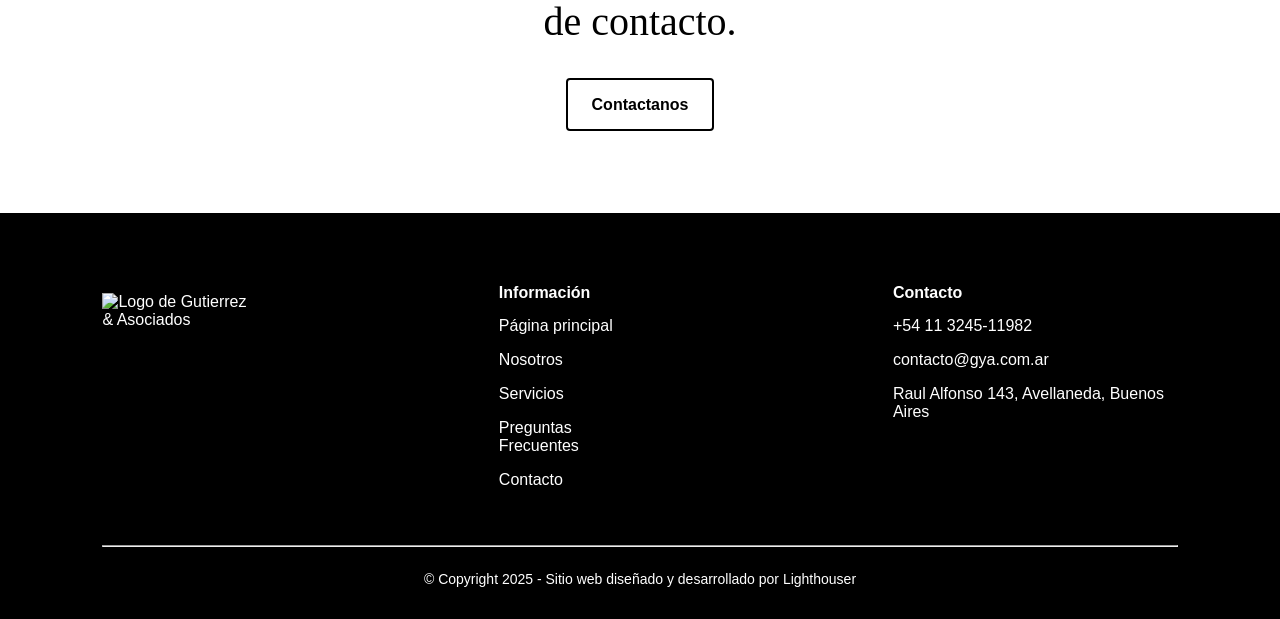
==== commit a605aefe: "animations added" ====
--- a/index.html
+++ b/index.html
@@ -173,13 +173,13 @@
                             </picture>
                             <div class="statement-slide-div">
                                 <div class="common-padding">
-                                    <div class="text-container">
+                                    <div class="text-container fade-in-element-h1">
                                         <h1>Generá bienestar mediante una estrategia impositiva.</h1>
                                         <p>
                                             Te ayudamos a desarrollar una estrategia impositiva adecuada optimizando tus recursos y garantizando el cumplimiento fiscal para reducir riesgos y maximizar tus beneficios.
                                         </p>
                                     </div>
-                                    <div id="button-container">
+                                    <div id="button-container" class="moving-text">
                                         <a href="Pages/contacto.html" class="call-to-action">Contacto</a>
                                     </div>
                                 </div>
@@ -237,21 +237,21 @@
                     </div>
                     <div id="servicios-div-card">
                         <ul>
-                            <li class="servicios-card">
+                            <li class="servicios-card fade-in-element">
                                 <a id="card-servicio-sociedades" href="#servicio-sociedades">
                                     <h3>
                                         Cumplimiento fiscal de sociedades y asociaciones
                                     </h3>
                                 </a>
                             </li>
-                            <li class="servicios-card">
+                            <li class="servicios-card fade-in-element">
                                 <a id="card-servicio-personas" href="#servicio-personas">
                                     <h3>
                                         Cumplimiento fiscal de personas físicas
                                     </h3>
                                 </a>
                             </li>
-                            <li class="servicios-card">
+                            <li class="servicios-card fade-in-element">
                                 <a id="card-servicio-patrimonio" href="#servicio-patrimonio">
                                     <h3>
                                         Gestión de patrimonios
@@ -262,7 +262,7 @@
                     </div>
                     <div id="servicios-texto">
                         <ul id="servicios-texto-ul">
-                            <li id="servicio-sociedades">
+                            <li id="servicio-sociedades" class="fade-in-element">
                                 <div class="servicio-texto-div-text">
                                     <div class="servicio-title-container">
                                         <div class="icon-container">
@@ -296,7 +296,7 @@
                                     <img src="Imagenes/negocios-2.jpg" alt="Foto de el edificio de una empresa.">
                                 </div>
                             </li>
-                            <li id="servicio-personas">
+                            <li id="servicio-personas" class="fade-in-element">
                                 <div class="servicio-texto-div-text">
                                     <div class="servicio-title-container">
                                         <div class="icon-container">
@@ -330,7 +330,7 @@
                                     <img src="Imagenes/particular-2.jpg" alt="Foto de una persona usando una laptop.">
                                 </div>
                             </li>
-                            <li id="servicio-patrimonio">
+                            <li id="servicio-patrimonio" class="fade-in-element">
                                 <div class="servicio-texto-div-text">
                                     <div class="servicio-title-container">
                                         <div class="icon-container">
@@ -371,14 +371,14 @@
             <section id="section-nosotros">
                 <div class="common-padding">
                     <div class="text-container">
-                        <h2>Nuestra misión es ayudarte a alcanzar tus logros personales y profesionales.</h2>
-                        <p>
+                        <h2 class="moving-text-slow">Nuestra misión es ayudarte a alcanzar tus logros personales y profesionales.</h2>
+                        <p class="moving-text-slow">
                             En Gutierrez & Asociados, creemos en la idea de ofrecer un enfoque moderno y accesible a la contabilidad. Fundado por un grupo de profesionales jóvenes con experiencia en el sector, el objetivo de nuestro trabajo es ofrecer soluciones frescas, accesibles y cercanas, que acompañen a nuestros clientes en cada etapa de su crecimiento.
                         </p>
-                        <p>
+                        <p class="moving-text-slow">
                             Nuestra filosofía se basa en la honestidad, la transparencia y el compromiso con el éxito de quienes confían en nosotros. Nos dedicamos a brindar un servicio personalizado y de alta calidad. Nuestro objetivo es ayudar a nuestros clientes a tomar decisiones financieras acertadas, optimizando sus recursos y garantizando el cumplimiento de sus obligaciones fiscales.
                         </p>
-                        <a href="Pages/nosotros.html" class="button-underline">
+                        <a href="Pages/nosotros.html" class="button-underline fade-in-element">
                             Acerca de nosotros
                         </a>
                     </div>
@@ -389,21 +389,21 @@
                     <div class="text-container">
                         <h2>La opinión de nuestros clientes.</h2>
                         <ul id="ul-opiniones-clientes">
-                            <li>
+                            <li class="moving-text-slow">
                                 <span class="open-quote">"</span>
                                 <p>
                                     Trabajar con Gutierrez & Asociados ha sido una experiencia muy positiva para mi empresa. Desde el principio, nos brindaron un servicio claro, personalizado y cercano, siempre atentos a nuestras necesidades. Definitivamente los recomiendo a cualquier emprendedor o pyme que busque un socio confiable en el área contable.
                                 </p>
                                 <span class="cliente-name">Ramón Alvarez - Particular</span>
                             </li>
-                            <li>
+                            <li class="moving-text-slow">
                                 <span class="open-quote">"</span>
                                 <p>
                                     En Gutierrez & Asociados encontramos un equipo profesional, pero a la vez accesible y dispuesto a explicar todo de manera sencilla. Nos ayudaron a resolver nuestras dudas y a estructurar mejor nuestra contabilidad. Nos ayudaron a tomar decisiones más informadas. Su enfoque personalizado es, sin duda, lo que más valoramos de su servicio.
                                 </p>
                                 <span class="cliente-name">Carla Pereyra - Pereyra Estudio Jurídico</span>
                             </li>
-                            <li>
+                            <li class="moving-text-slow">
                                 <span class="open-quote">"</span>
                                 <p>
                                     Como pequeña empresa, necesitábamos un estudio contable que nos diera el soporte adecuado sin complicaciones. Desde que comenzamos a trabajar con Gutierrez & Asociados, nos sentimos acompañados en todo momento. Son rápidos, eficientes y siempre están disponibles para resolver cualquier inquietud. Gracias a ellos, podemos concentrarnos en el crecimiento de nuestro negocio con total tranquilidad.
@@ -422,7 +422,7 @@
                             Si te gustaría obtener más información o si te gustaría concertar una reunión llamanos o visitá el formulario de contacto.
                         </h2>
                     </div>
-                    <a href="Pages/contacto.html" class="common-button">
+                    <a href="Pages/contacto.html" class="common-button fade-in-element">
                         Contactanos
                     </a>
                 </div>
@@ -471,5 +471,6 @@
     </body>
     <script src="Scripts/hamburgerMenu.js"></script>
     <script src="Scripts/headerAnimation.js"></script>
-    <script src="Scripts/1slider.js"></script>
+    <script src="Scripts/slider.js"></script>
+    <script src="Scripts/animations.js"></script>
 </html>
--- a/style.css
+++ b/style.css
@@ -861,6 +861,7 @@
 
 footer a:hover {
     cursor: pointer;
+    text-decoration: underline;
 }
 
 #footer-div-top-logo {
@@ -935,6 +936,45 @@
     fill: var(--whiteColor);
 }
 
+.moving-text {
+    opacity: 0;
+    transform: translateY(100%);
+    transition: all 0.75s ease-in-out;
+}
+
+.moving-text-slow {
+    opacity: 0;
+    transform: translateY(25%);
+    transition: all 0.75s ease-in-out;
+}
+
+.moving-text.visible, .moving-text-slow.visible {
+    opacity: 1;
+    transform: translateY(0%);
+}
+
+.fade-in-element-h1 {
+    opacity: 0;
+    transition: all 1.2s ease-in-out;   
+}
+
+.fade-in-element-h1.visible {
+    opacity: 1;
+}
+
+.fade-in-element {
+    opacity: 0;
+    transition: all 1.2s ease-in-out 0.25s;
+}
+
+.fade-in-element.visible {
+    opacity: 1;
+}
+
+#button-container.moving-text {
+    transition: all 0.75s ease-in-out 1s;
+}
+
 @media (min-width: 992px) {
     #header-div {
         width: 80%;
@@ -1061,12 +1101,24 @@
     }
 
     #servicios-texto-ul {
-        gap: 160px;
+        gap: 0;
     }
 
     #servicios-texto-ul li {
         flex-direction: row-reverse;
-        gap: 64px;
+        gap: 100px;
+        padding: 4rem 0;
+    }
+
+    #servicios-texto-ul li.moving-text {
+        opacity: 0;
+        transform: translateY(50%);
+        transition: all 0.75s ease;
+    }
+
+    #servicios-texto-ul li.moving-text.visible {
+        opacity: 1;
+        transform: translateY(0%);
     }
 
     #servicios-texto-ul li:nth-child(2n - 1) {
@@ -1074,7 +1126,7 @@
     }
 
     .servicio-texto-div-img {
-        max-width: 28%;
+        max-width: 35%;
     }
 
     #section-nosotros {
@@ -1137,6 +1189,17 @@
         
     }
 
+    .sub-section-servicios.moving-text {
+        opacity: 0;
+        transform: translateY(50%);
+        transition: all 0.75s ease;
+    }
+
+    .sub-section-servicios.moving-text.visible {
+        opacity: 1;
+        transform: translateY(0%);
+    }
+
     #section-contacto-index h2,
     #servicios-contacto h2 {
         max-width: 20ch;
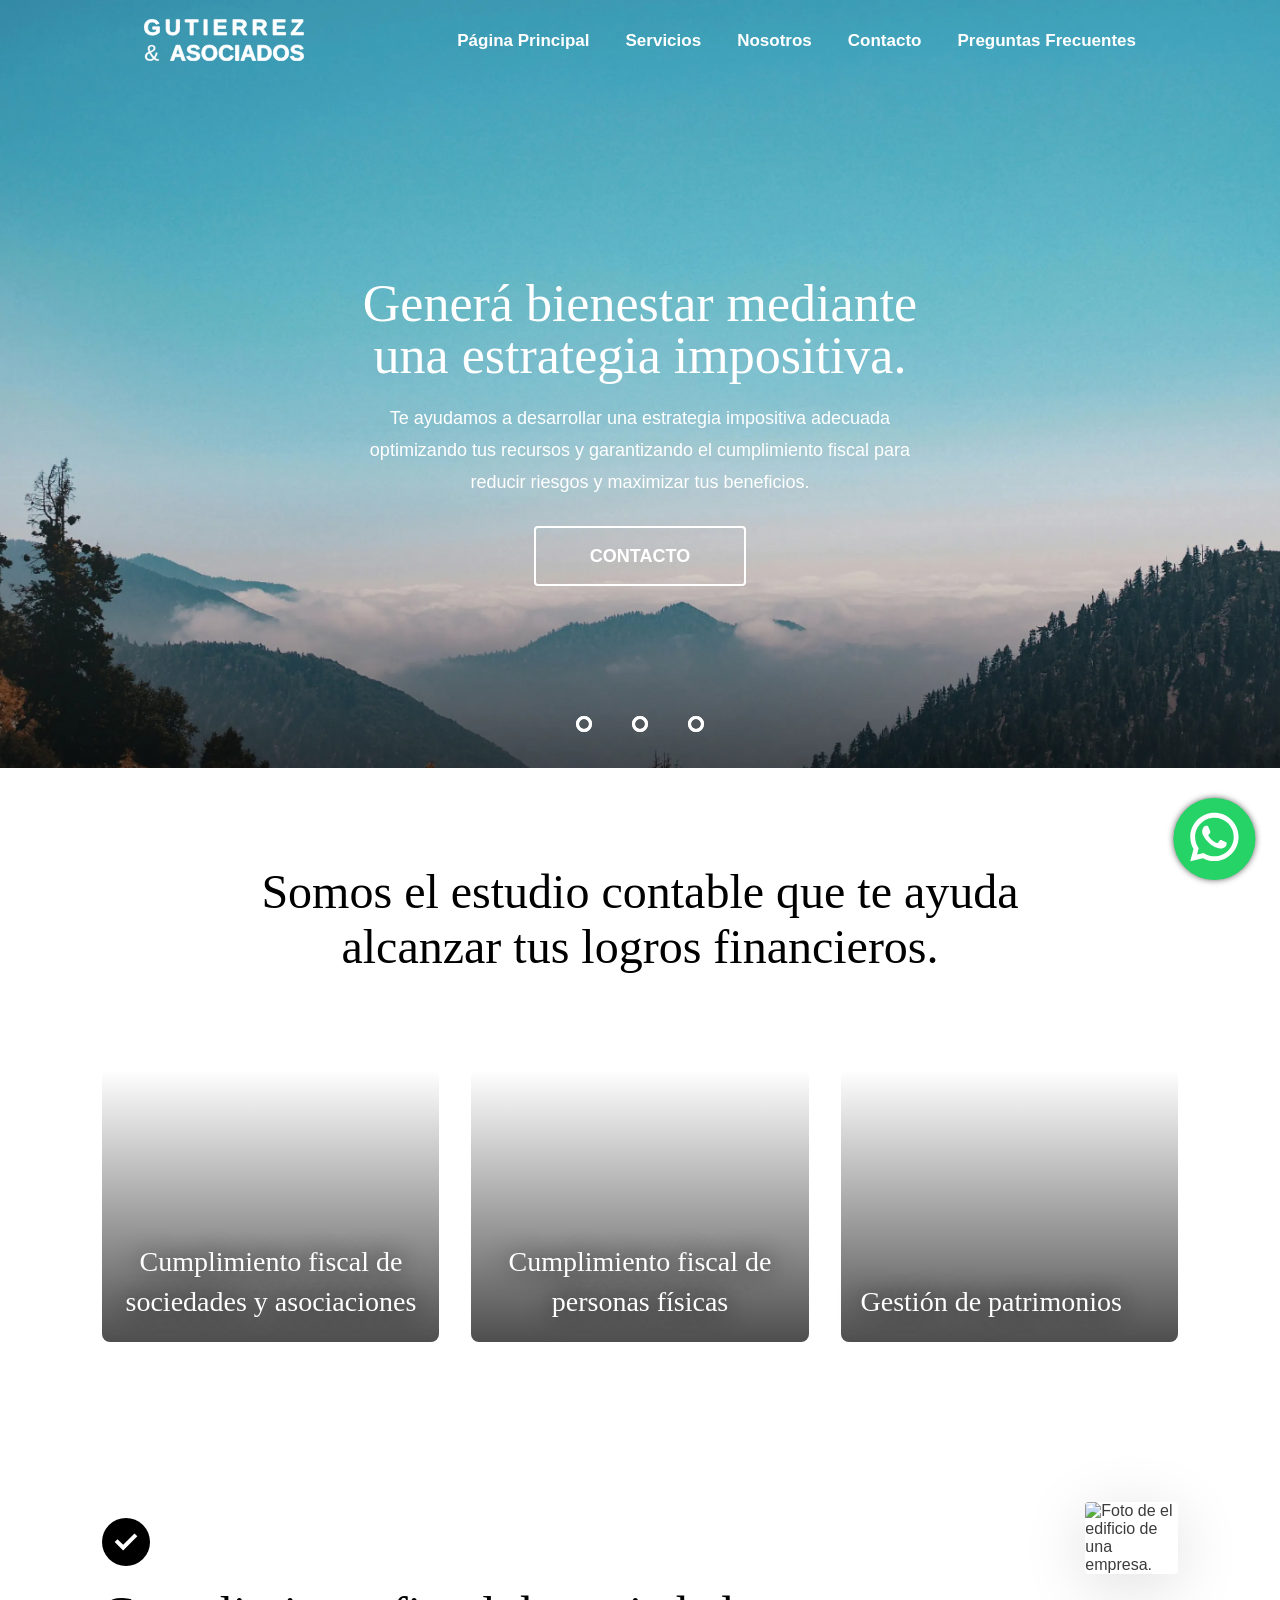
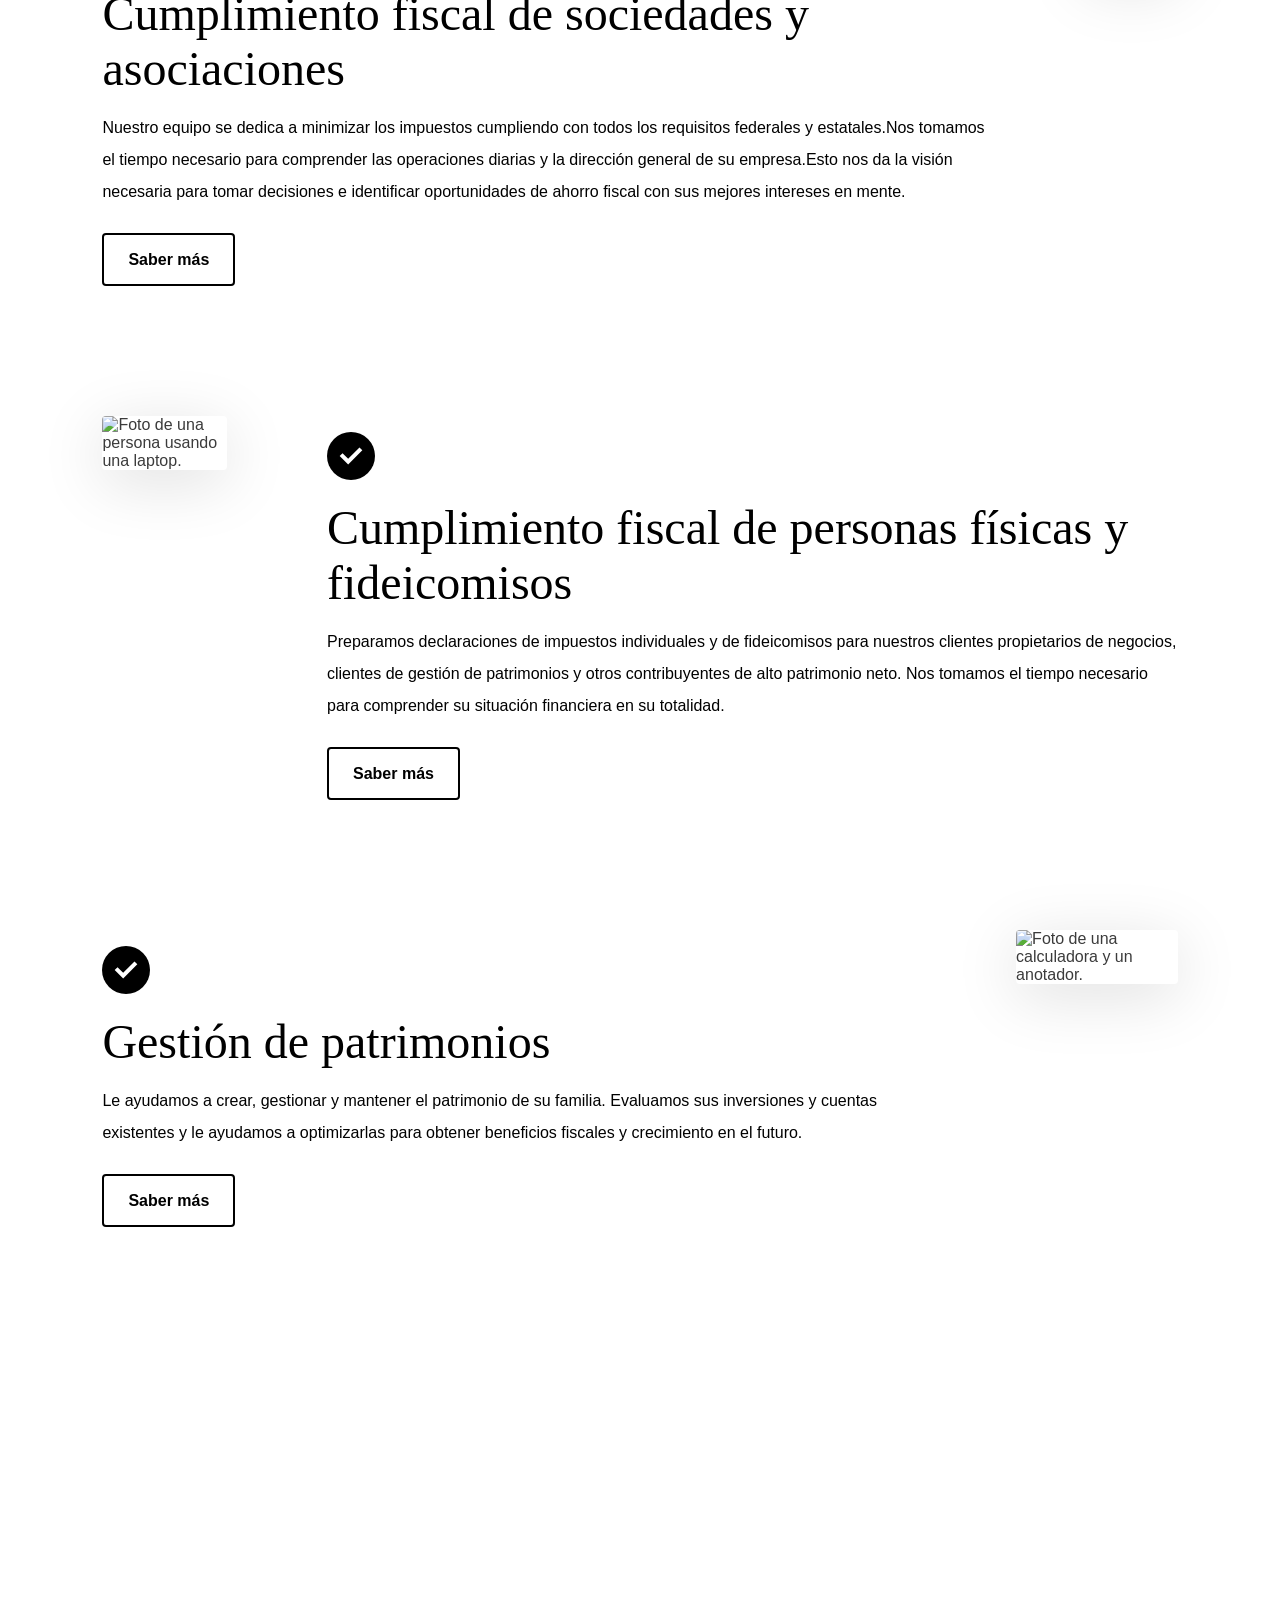
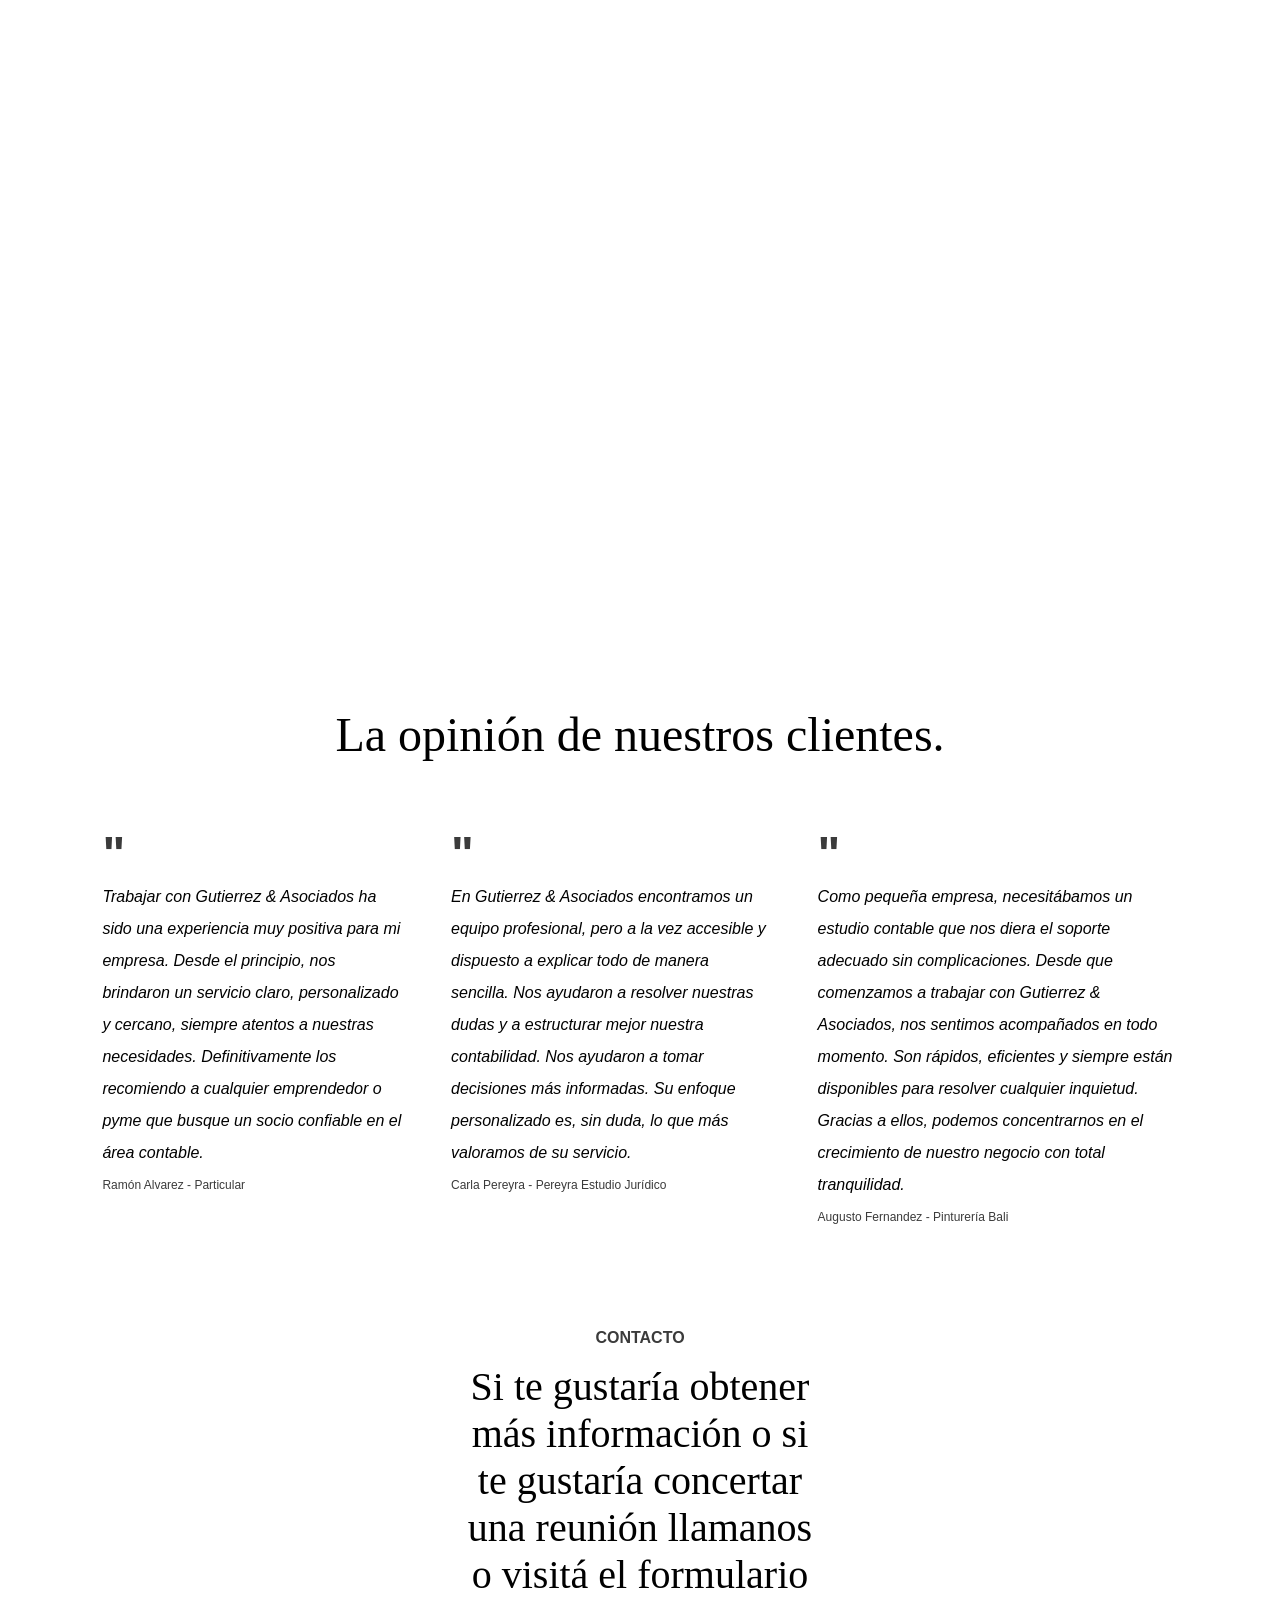
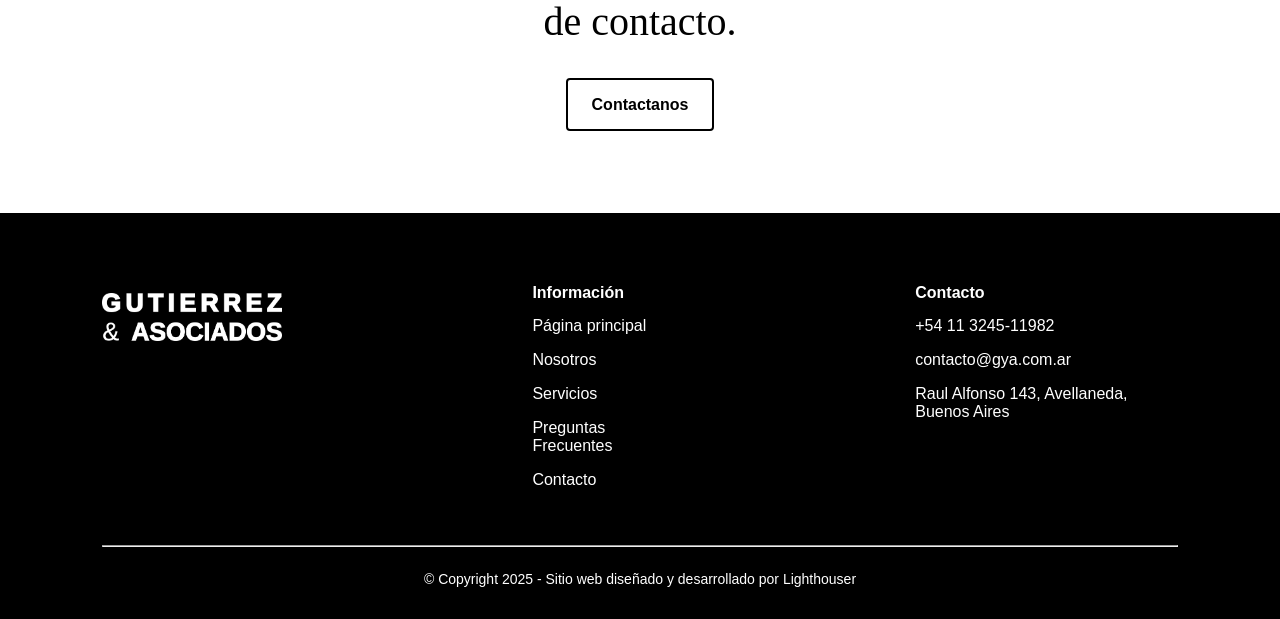
==== commit e7851112: "full redesign finished" ====
--- a/index.html
+++ b/index.html
@@ -27,119 +27,117 @@
                 <div id="header-top">
                     <a href="index.html">
                         <svg id="header-logo"
-                            width="252.14807mm"
-                            height="94.246796mm"
-                            viewBox="0 0 252.14807 94.246796"
-                            version="1.1"
-                            id="svg5"
-                            xmlns="http://www.w3.org/2000/svg"
-                            xmlns:svg="http://www.w3.org/2000/svg">
-                            <defs
-                                id="defs2">
-                                <rect
-                                x="-1454.9095"
-                                y="271.23279"
-                                width="1129.4594"
-                                height="485.26556"
-                                id="rect236-3" />
-                            </defs>
-                            <g
-                                id="layer1"
-                                transform="translate(690.71486,-172.18356)">
-                                <g
-                                id="g2051-6"
-                                transform="translate(-353.54764,120.36505)"
-                                style="fill:none;stroke:none">
-                                <g
-                                    aria-label="Gutierrez
-                            &amp; Asociados "
-                                    transform="matrix(0.26458333,0,0,0.26458333,4.4073302,-27.454647)"
-                                    id="text234-75"
-                                    style="font-size:200px;line-height:0.875;font-family:Chilanka;-inkscape-font-specification:Chilanka;white-space:pre;display:inline">
-                                    <path
-                                    d="m -1221.39,299.6151 q 9.4,0 17.6,2.6 8.4,2.4 14,4.8 5.6,2.4 8.6,2.4 2.8,0 4.8,-2 2,-2 4,-7.2 h 5.4 v 46.8 h -5 q -5.2,-11.4 -9.6,-17.6 -4.2,-6.4 -10.6,-12 -13,-11.2 -26.6,-11.2 -18.2,0 -27.6,16.4 -9.2,16.2 -9.2,47.6 0,35.8 13,52.4 9.6,12.4 27.6,12.4 10,0 14.6,-3.4 4.6,-3.6 4.6,-11.2 v -21 q 0,-8.2 -3.8,-10.6 -3.6,-2.6 -16.4,-3.4 v -5 h 68.6 v 5 q -11.2,1.2 -14.2,4.4 -3,3.2 -3,14 v 25.4 q -9.6,5.6 -24.6,9 -15,3.4 -30.6,3.4 -31.4,0 -51.4,-19.4 -19.8,-19.6 -19.8,-50.6 0,-30.8 19.8,-51.4 20,-20.6 49.8,-20.6 z"
-                                    style="font-weight:bold;font-family:FreeSerif;-inkscape-font-specification:'FreeSerif Bold';text-align:end;letter-spacing:15px;text-anchor:end"
-                                    id="path1342" />
-                                    <path
-                                    d="m -1057.9898,440.4151 v -13 q -8.8,7.6 -15,10.4 -6.2,2.8 -14,2.8 -12.4,0 -19.6,-7.4 -7,-7.4 -7,-20.6 v -50.4 q 0,-6.2 -2.2,-8.4 -2,-2.2 -8.4,-3.4 v -4.8 h 38.4 v 67.8 q 0,7.6 2.4,11 2.6,3.2 8.8,3.2 7.6,0 16.4,-8.8 v -56.6 q 0,-6.4 -2.6,-8.8 -2.4,-2.4 -9.8,-3 v -4.8 h 40.2 v 72 q 0,6.4 2.6,8.8 2.6,2.4 9.2,2.8 v 4.6 l -13,1.4 q -16.6,1.8 -26.4,5.2 z"
-                                    style="font-weight:bold;font-family:FreeSerif;-inkscape-font-specification:'FreeSerif Bold';text-align:end;letter-spacing:15px;text-anchor:end"
-                                    id="path1344" />
-                                    <path
-                                    d="m -939.38994,345.6151 v 8.8 h -18.8 v 60.2 q 0,6 1.8,8.8 1.8,2.6 6,2.6 6,0 11.4,-10.4 l 5,2.2 q -6.2,12.2 -13,17.4 -6.6,5 -16.6,5 -10.4,0 -16.4,-5.6 -6,-5.6 -6,-15.4 v -64.8 h -10.4 v -5.4 q 9.8,-8.2 16.8,-16.2 7.2,-8 16.4,-21 h 5 v 33.8 z"
-                                    style="font-weight:bold;font-family:FreeSerif;-inkscape-font-specification:'FreeSerif Bold';text-align:end;letter-spacing:15px;text-anchor:end"
-                                    id="path1346" />
-                                    <path
-                                    d="m -874.79013,345.6151 v 76 q 0,5.6 2.2,8.2 2.2,2.4 7.6,3.2 v 4.8 h -48.2 v -4.8 q 6.8,-1.6 8.6,-3.6 2,-2.2 2,-8.4 v -58.8 q 0,-6.2 -2,-8.2 -2,-2.2 -8.6,-3.6 v -4.8 z m -25,-41.4 q 4.6,-4.6 11,-4.6 6.4,0 10.8,4.6 4.6,4.6 4.6,11 0,6.6 -4.6,11 -4.4,4.4 -11,4.4 -6.6,0 -11,-4.4 -4.4,-4.4 -4.4,-11.2 0,-6.4 4.6,-10.8 z"
-                                    style="font-weight:bold;font-family:FreeSerif;-inkscape-font-specification:'FreeSerif Bold';text-align:end;letter-spacing:15px;text-anchor:end"
-                                    id="path1348" />
-                                    <path
-                                    d="m -813.39026,388.8151 q 0.2,5.4 0.8,9.8 0.6,4.2 2,9.8 1.6,5.4 4,9 2.6,3.6 6.8,6.2 4.4,2.6 10.2,2.6 6.4,0 11.6,-3 5.2,-3 11.2,-10.4 l 4.8,2.8 q -9.8,14 -18.4,19.6 -8.4,5.4 -20.6,5.4 -18.6,0 -30,-13.2 -11.2,-13.4 -11.2,-35.2 0,-22 11.4,-35.4 11.6,-13.6 30.4,-13.6 34.2,0 37.4,45.6 z m 25.8,-10.4 q -0.2,-6.4 -0.4,-9.8 -0.2,-3.4 -1,-7.6 -0.8,-4.4 -2.2,-6.4 -1.2,-2.2 -3.6,-3.6 -2.2,-1.6 -5.6,-1.6 -7.4,0 -10.6,7 -3,7 -3.4,25 h 26.8 z"
-                                    style="font-weight:bold;font-family:FreeSerif;-inkscape-font-specification:'FreeSerif Bold';text-align:end;letter-spacing:15px;text-anchor:end"
-                                    id="path1350" />
-                                    <path
-                                    d="m -673.59024,372.2151 q -4.6,0 -8.2,-3 -3.4,-3 -5.6,-5.8 -2.2,-3 -3.8,-3 -5,0 -8.6,5.6 -3.6,5.6 -3.6,13.4 v 37.8 q 0,9.4 2.6,12.4 2.8,2.8 12,3.4 v 4.8 h -53 v -4.8 q 6.6,-1.2 8.6,-3.4 2,-2.4 2,-8.6 v -58.8 q 0,-6 -2.2,-8.4 -2,-2.6 -8.4,-3.4 v -4.8 h 37.6 v 16.4 q 7,-10 13.2,-14.4 6.4,-4.4 13.8,-4.4 7,0 11.6,4.4 4.6,4.4 4.6,11.2 0,5.8 -3.6,9.6 -3.4,3.8 -9,3.8 z"
-                                    style="font-weight:bold;font-family:FreeSerif;-inkscape-font-specification:'FreeSerif Bold';text-align:end;letter-spacing:15px;text-anchor:end"
-                                    id="path1352" />
-                                    <path
-                                    d="m -573.19022,372.2151 q -4.6,0 -8.2,-3 -3.4,-3 -5.6,-5.8 -2.2,-3 -3.8,-3 -5,0 -8.6,5.6 -3.6,5.6 -3.6,13.4 v 37.8 q 0,9.4 2.6,12.4 2.8,2.8 12,3.4 v 4.8 h -53 v -4.8 q 6.6,-1.2 8.6,-3.4 2,-2.4 2,-8.6 v -58.8 q 0,-6 -2.2,-8.4 -2,-2.6 -8.4,-3.4 v -4.8 h 37.6 v 16.4 q 7,-10 13.2,-14.4 6.4,-4.4 13.8,-4.4 7,0 11.6,4.4 4.6,4.4 4.6,11.2 0,5.8 -3.6,9.6 -3.4,3.8 -9,3.8 z"
-                                    style="font-weight:bold;font-family:FreeSerif;-inkscape-font-specification:'FreeSerif Bold';text-align:end;letter-spacing:15px;text-anchor:end"
-                                    id="path1354" />
-                                    <path
-                                    d="m -512.79032,388.8151 q 0.2,5.4 0.8,9.8 0.6,4.2 2,9.8 1.6,5.4 4,9 2.6,3.6 6.8,6.2 4.4,2.6 10.2,2.6 6.4,0 11.6,-3 5.2,-3 11.2,-10.4 l 4.8,2.8 q -9.8,14 -18.4,19.6 -8.4,5.4 -20.6,5.4 -18.6,0 -30,-13.2 -11.2,-13.4 -11.2,-35.2 0,-22 11.4,-35.4 11.6,-13.6 30.4,-13.6 34.2,0 37.4,45.6 z m 25.8,-10.4 q -0.2,-6.4 -0.4,-9.8 -0.2,-3.4 -1,-7.6 -0.8,-4.4 -2.2,-6.4 -1.2,-2.2 -3.6,-3.6 -2.2,-1.6 -5.6,-1.6 -7.4,0 -10.6,7 -3,7 -3.4,25 h 26.8 z"
-                                    style="font-weight:bold;font-family:FreeSerif;-inkscape-font-specification:'FreeSerif Bold';text-align:end;letter-spacing:15px;text-anchor:end"
-                                    id="path1356" />
-                                    <path
-                                    d="m -401.99027,431.4151 q 15.8,0 23.6,-5.4 7.8,-5.4 12,-20.2 h 5.6 l -3.2,32 h -76.6 v -5 l 46.8,-80.8 h -2.2 q -19.4,0 -26,4 -6.4,4 -10,18 h -5.2 l 1.4,-28.4 h 74.2 v 5.2 l -46.2,80.6 z"
-                                    style="font-weight:bold;font-family:FreeSerif;-inkscape-font-specification:'FreeSerif Bold';text-align:end;letter-spacing:15px;text-anchor:end"
-                                    id="path1358" />
-                                    <path
-                                    d="m -1201.6775,524.62344 q 7.6,6.8 7.6,17.4 0,10.6 -7,18.4 -7,7.8 -24,15.8 12,23.4 26.4,41.2 18.2,-24.2 18.2,-36.4 0,-4.6 -2.8,-6.4 -2.6,-1.8 -10,-2.6 v -4.2 h 43.2 v 4.2 q -7.6,1 -11.4,3.4 -3.8,2.2 -7.4,8.4 -12.6,22.4 -25.2,39.2 13.8,18.4 30.8,18.4 5.4,0 9.2,-2.2 4,-2.4 8.8,-8.4 l 3,2.2 q -4.4,10.6 -12.6,16.6 -8,6 -17.6,6 -16.4,0 -34,-18.2 -11.2,9.8 -21.2,14 -9.8,4.2 -22,4.2 -16,0 -25.2,-8 -9,-8.2 -9,-22.4 0,-9 3.2,-16.4 3.4,-7.6 10,-13.4 6.6,-6 11.8,-9.4 5.4,-3.6 14,-8.4 -7,-19.4 -7,-29 0,-12.8 9,-21.8 9,-9 21.8,-9 11.8,0 19.4,6.8 z m -26.4,45.2 q 12.2,-6.6 17.8,-13.4 5.6,-6.8 5.6,-15.2 0,-7.4 -4.6,-12.2 -4.4,-4.8 -11.4,-4.8 -6.8,0 -11.2,4.6 -4.2,4.6 -4.2,11.8 0,12.4 8,29.2 z m -13.8,14.6 q -13,8.4 -18.4,15.8 -5.2,7.2 -5.2,16.8 0,11.6 7.6,20 7.6,8.2 18.2,8.2 11.8,0 28.2,-13 -14.8,-18.2 -30.4,-47.8 z"
-                                    style="font-family:FreeSerif;-inkscape-font-specification:FreeSerif;letter-spacing:-10px"
-                                    id="path1360" />
-                                    <path
-                                    d="m -963.99007,648.02344 v 5 h -64.80003 v -5 q 4.2,-0.6 6.4,-0.6 9.6,-0.6 9.6,-6.6 0,-6 -9.2,-27.2 h -45 l -3,7.8 q -5.8,15 -5.8,18.4 0,3.8 3.8,5.8 3.8,1.8 12.6,2.4 v 5 h -40.6 v -5 q 7.2,-1.4 10.4,-5.4 3.4,-4 9.2,-18 l 44.4,-109.6 h 5.6 l 44.60003,105.2 q 7.4,17.6 11.2,22.8 4,5 9.8,5 z m -100.00003,-42.2 h 39 l -20.2,-48.6 z"
-                                    style="font-weight:bold;font-family:FreeSerif;-inkscape-font-specification:'FreeSerif Bold';letter-spacing:-10px"
-                                    id="path1362" />
-                                    <path
-                                    d="m -933.18991,558.42344 q 5.6,0 13,2.2 7.4,2.2 9,2.2 3.2,0 4.8,-4 h 4.4 v 29 h -5 q -7.8,-22.8 -24.4,-22.8 -5.6,0 -9.4,3.4 -3.8,3.2 -3.8,8.2 0,4.6 3.4,8.4 3.6,3.6 8.8,5.8 5.2,2.2 11.2,5.4 6,3 11.2,6.4 5.2,3.2 8.6,9.2 3.6,5.8 3.6,13.6 0,13.4 -8.6,22 -8.6,8.4 -22.2,8.4 -8.2,0 -16.6,-2.8 -8.4,-3 -9.6,-3 -2.2,0 -5.2,5.6 h -5 v -33 h 5.6 q 6.4,26.4 27.4,26.4 6.8,0 10.8,-3.6 4.2,-3.6 4.2,-9.4 0,-5.2 -5,-9.2 -4.8,-4 -11.8,-7.2 -7,-3.2 -14,-6.8 -7,-3.8 -12,-10.2 -4.8,-6.4 -4.8,-15 0,-12.6 8.8,-20.8 9,-8.4 22.6,-8.4 z"
-                                    style="font-weight:bold;font-family:FreeSerif;-inkscape-font-specification:'FreeSerif Bold';letter-spacing:-10px"
-                                    id="path1364" />
-                                    <path
-                                    d="m -850.58987,558.42344 q 19.4,0 32.2,14 12.8,13.8 12.8,34.8 0,20.8 -12.8,34.8 -12.8,13.8 -32.2,13.8 -19.6,0 -32.4,-13.8 -12.8,-14 -12.8,-35.4 0,-20.4 13,-34.2 13.2,-14 32.2,-14 z m 0.2,6.2 q -9.2,0 -12.6,9.6 -3.4,9.6 -3.4,36 0,22 3.4,30.8 3.6,8.6 12.4,8.6 8.8,0 12.2,-9 3.4,-9.2 3.4,-32.2 0,-24.6 -3.4,-34.2 -3.4,-9.6 -12,-9.6 z"
-                                    style="font-weight:bold;font-family:FreeSerif;-inkscape-font-specification:'FreeSerif Bold';letter-spacing:-10px"
-                                    id="path1366" />
-                                    <path
-                                    d="m -728.18998,631.22344 3.6,3.6 q -8.8,11.2 -17.8,16.2 -8.8,4.8 -20.4,4.8 -18.6,0 -30.8,-13.4 -12,-13.4 -12,-34 0,-21.6 13.4,-35.8 13.4,-14.2 33.8,-14.2 13.2,0 22,6.4 9,6.2 9,15.6 0,5.8 -3.6,9.2 -3.6,3.4 -10,3.4 -11,0 -11.2,-14.4 0,-8.4 -1,-10.2 -2,-3.8 -7.4,-3.8 -7.8,0 -12.4,9 -4.4,8.8 -4.4,24.2 0,20.4 7.6,32.6 7.8,12 20.8,12 6.2,0 10.6,-2.4 4.6,-2.6 10.2,-8.8 z"
-                                    style="font-weight:bold;font-family:FreeSerif;-inkscape-font-specification:'FreeSerif Bold';letter-spacing:-10px"
-                                    id="path1368" />
-                                    <path
-                                    d="m -692.39016,560.82344 v 76 q 0,5.6 2.2,8.2 2.2,2.4 7.6,3.2 v 4.8 h -48.2 v -4.8 q 6.8,-1.6 8.6,-3.6 2,-2.2 2,-8.4 v -58.8 q 0,-6.2 -2,-8.2 -2,-2.2 -8.6,-3.6 v -4.8 z m -25,-41.4 q 4.6,-4.6 11,-4.6 6.4,0 10.8,4.6 4.6,4.6 4.6,11 0,6.6 -4.6,11 -4.4,4.4 -11,4.4 -6.6,0 -11,-4.4 -4.4,-4.4 -4.4,-11.2 0,-6.4 4.6,-10.8 z"
-                                    style="font-weight:bold;font-family:FreeSerif;-inkscape-font-specification:'FreeSerif Bold';letter-spacing:-10px"
-                                    id="path1370" />
-                                    <path
-                                    d="m -660.3903,572.22344 q 0,1 3,5.4 3,4.2 3,7.6 0,5.2 -3.8,8.4 -3.8,3.2 -9.8,3.2 -6.2,0 -9.6,-3.4 -3.4,-3.6 -3.4,-9.8 0,-11.2 10.4,-18.2 10.4,-7 27.4,-7 18.2,0 28.8,7.4 10.8,7.4 10.8,20 v 52.2 q 0,5 4.2,5 1.4,0 2.2,-0.8 l 2,-2 3,4.2 q -10.6,11.4 -22.4,11.4 -7.4,0 -11.2,-3.2 -3.6,-3.2 -5.2,-10.8 -15.4,14 -31.6,14 -9.6,0 -16,-6 -6.2,-6 -6.2,-15.2 0,-6.2 3.2,-11.4 3.4,-5.4 7.8,-8.8 4.4,-3.4 12,-6.8 7.8,-3.4 13.2,-5.2 5.4,-1.8 14.2,-4.4 2.2,-0.6 3.4,-1 v -14.6 q 0,-9.2 -4,-13.4 -4,-4.2 -12.8,-4.2 -5.2,0 -9,2.2 -3.6,2 -3.6,5.2 z m 29.2,60.8 v -29 q -24.4,6.4 -24.4,24.2 0,6 2.8,9.8 2.8,3.6 7.4,3.6 6.8,0 14.2,-8.6 z"
-                                    style="font-weight:bold;font-family:FreeSerif;-inkscape-font-specification:'FreeSerif Bold';letter-spacing:-10px"
-                                    id="path1372" />
-                                    <path
-                                    d="m -532.99012,655.62344 v -13 q -7,7.4 -12.8,10.4 -5.8,2.8 -13.8,2.8 -15.8,0 -26,-13.2 -10.2,-13.4 -10.2,-33.8 0,-21.8 10.8,-36 11,-14.4 27.6,-14.4 6.8,0 12,2.8 5.4,2.6 11.8,9.6 v -36.6 q 0,-7 -2.6,-8.8 -2.6,-2 -12.6,-2.8 v -4.8 h 43 v 115 q 0,6.4 2.4,8.8 2.6,2.4 9.4,2.8 v 4.6 l -12.4,1.6 q -16.4,2.2 -26.6,5 z m -17.6,-11 q 6.6,0 11.8,-5.6 5.2,-5.8 5.2,-8.4 v -48.6 q -2,-5.6 -6.4,-9 -4.2,-3.4 -9.2,-3.4 -17,0 -17,37.6 0,37.4 15.6,37.4 z"
-                                    style="font-weight:bold;font-family:FreeSerif;-inkscape-font-specification:'FreeSerif Bold';letter-spacing:-10px"
-                                    id="path1374" />
-                                    <path
-                                    d="m -452.19015,558.42344 q 19.4,0 32.2,14 12.8,13.8 12.8,34.8 0,20.8 -12.8,34.8 -12.8,13.8 -32.2,13.8 -19.6,0 -32.4,-13.8 -12.8,-14 -12.8,-35.4 0,-20.4 13,-34.2 13.2,-14 32.2,-14 z m 0.2,6.2 q -9.2,0 -12.6,9.6 -3.4,9.6 -3.4,36 0,22 3.4,30.8 3.6,8.6 12.4,8.6 8.8,0 12.2,-9 3.4,-9.2 3.4,-32.2 0,-24.6 -3.4,-34.2 -3.4,-9.6 -12,-9.6 z"
-                                    style="font-weight:bold;font-family:FreeSerif;-inkscape-font-specification:'FreeSerif Bold';letter-spacing:-10px"
-                                    id="path1376" />
-                                    <path
-                                    d="m -373.39026,558.42344 q 5.6,0 13,2.2 7.4,2.2 9,2.2 3.2,0 4.8,-4 h 4.4 v 29 h -5 q -7.8,-22.8 -24.4,-22.8 -5.6,0 -9.4,3.4 -3.8,3.2 -3.8,8.2 0,4.6 3.4,8.4 3.6,3.6 8.8,5.8 5.2,2.2 11.2,5.4 6,3 11.2,6.4 5.2,3.2 8.6,9.2 3.6,5.8 3.6,13.6 0,13.4 -8.6,22 -8.6,8.4 -22.2,8.4 -8.2,0 -16.6,-2.8 -8.4,-3 -9.6,-3 -2.2,0 -5.2,5.6 h -5 v -33 h 5.6 q 6.4,26.4 27.4,26.4 6.8,0 10.8,-3.6 4.2,-3.6 4.2,-9.4 0,-5.2 -5,-9.2 -4.8,-4 -11.8,-7.2 -7,-3.2 -14,-6.8 -7,-3.8 -12,-10.2 -4.8,-6.4 -4.8,-15 0,-12.6 8.8,-20.8 9,-8.4 22.6,-8.4 z"
-                                    style="font-weight:bold;font-family:FreeSerif;-inkscape-font-specification:'FreeSerif Bold';letter-spacing:-10px"
-                                    id="path1378" />
-                                </g>
-                                <path
-                                    id="rect1429-3"
-                                    style="stroke-width:0;stroke-linecap:round;stroke-linejoin:round;paint-order:fill markers stroke"
-                                    d="m -336.74008,98.514778 h 251.293785 c 0.23663,0 0.42713,0.1905 0.42713,0.42713 0,0.23663 -0.1905,0.427129 -0.42713,0.427129 H -336.74008 c -0.23663,0 -0.42713,-0.190499 -0.42713,-0.427129 0,-0.23663 0.1905,-0.42713 0.42713,-0.42713 z" />
-                                </g>
-                            </g>
-                            </svg>
+   width="105.19357mm"
+   height="27.72757mm"
+   viewBox="0 0 105.19357 27.72757"
+   version="1.1"
+   inkscape:version="1.2.2 (b0a8486541, 2022-12-01)"
+   sodipodi:docname="logo-project.svg"
+   xml:space="preserve"
+   inkscape:export-filename="logo-gya-light-1.svg"
+   inkscape:export-xdpi="96"
+   inkscape:export-ydpi="96"
+   xmlns:inkscape="http://www.inkscape.org/namespaces/inkscape"
+   xmlns:sodipodi="http://sodipodi.sourceforge.net/DTD/sodipodi-0.dtd"
+   xmlns="http://www.w3.org/2000/svg"
+   xmlns:svg="http://www.w3.org/2000/svg"><sodipodi:namedview
+     id="namedview7"
+     pagecolor="#ffffff"
+     inkscape:showpageshadow="0"
+     inkscape:pageopacity="0"
+     inkscape:pagecheckerboard="0"
+     inkscape:deskcolor="#d1d1d1"
+     inkscape:document-units="mm"
+     showgrid="false"
+     inkscape:zoom="0.84740551"
+     inkscape:cx="-1872.7752"
+     inkscape:cy="1102.1878"
+     inkscape:window-width="1600"
+     inkscape:window-height="771"
+     inkscape:window-x="0"
+     inkscape:window-y="0"
+     inkscape:window-maximized="1"
+     inkscape:current-layer="g930" /><defs
+     id="defs2" /><g
+     inkscape:groupmode="layer"
+     id="layer2"
+     inkscape:label="Logo 2"
+     transform="translate(152.02433,173.54444)"><g
+       id="g569-9"
+       inkscape:label="logo white"
+       transform="translate(31.07791,60.011284)"
+       style="fill:#ffffff;stroke:#ffffff;stroke-opacity:1"><g
+         id="g1260-7"
+         inkscape:label="Path"
+         style="fill:#ffffff;stroke:#ffffff;stroke-opacity:1"
+         transform="translate(122.72441,-0.94038996)"><g
+           aria-label="GUTIERREZ"
+           id="text499-36-5"
+           style="font-size:14.6049px;line-height:1.25;font-family:'Nimbus Sans';-inkscape-font-specification:'Nimbus Sans';letter-spacing:2.64583px;stroke-width:0.529167"><path
+             d="m -300.41328,-223.6577 q 0.8201,0 1.59028,-0.23534 0.77018,-0.24246 1.19093,-0.61329 v -1.3906 h -2.45317 v -1.55463 h 4.37862 v 3.69402 q -0.7987,0.8201 -2.08234,1.28363 -1.2765,0.46354 -2.68137,0.46354 -2.45316,0 -3.77245,-1.35495 -1.31929,-1.36208 -1.31929,-3.85803 0,-2.4817 1.32642,-3.80099 1.32642,-1.32642 3.81524,-1.32642 3.53713,0 4.49985,2.61719 l -1.93971,0.58477 q -0.31378,-0.76305 -0.98412,-1.15527 -0.67034,-0.39223 -1.57602,-0.39223 -1.48331,0 -2.25349,0.89855 -0.77018,0.89854 -0.77018,2.5744 0,1.70438 0.79158,2.63858 0.7987,0.92707 2.23922,0.92707 z"
+             style="font-weight:bold;font-family:'Liberation Sans';-inkscape-font-specification:'Liberation Sans Bold'"
+             id="path1437" /><path
+             d="m -286.99918,-222.01037 q -2.07521,0 -3.18056,-1.01265 -1.09822,-1.01264 -1.09822,-2.89531 v -6.28267 h 2.10373 v 6.11865 q 0,1.19093 0.56337,1.81135 0.57051,0.6133 1.66873,0.6133 1.12674,0 1.7329,-0.64182 0.60616,-0.64895 0.60616,-1.85414 v -6.04734 h 2.10374 v 6.1757 q 0,1.91119 -1.1838,2.96663 -1.17666,1.0483 -3.31605,1.0483 z"
+             style="font-weight:bold;font-family:'Liberation Sans';-inkscape-font-specification:'Liberation Sans Bold'"
+             id="path1439" /><path
+             d="m -273.4496,-230.57506 v 8.42206 h -2.10373 v -8.42206 h -3.24474 v -1.62594 h 8.60035 v 1.62594 z"
+             style="font-weight:bold;font-family:'Liberation Sans';-inkscape-font-specification:'Liberation Sans Bold'"
+             id="path1441" /><path
+             d="m -266.41802,-222.153 v -10.048 h 2.10373 v 10.048 z"
+             style="font-weight:bold;font-family:'Liberation Sans';-inkscape-font-specification:'Liberation Sans Bold'"
+             id="path1443" /><path
+             d="m -259.71448,-222.153 v -10.048 h 7.90148 v 1.62594 h -5.79775 v 2.52448 h 5.36274 v 1.62593 h -5.36274 v 2.64571 h 6.09013 v 1.62594 z"
+             style="font-weight:bold;font-family:'Liberation Sans';-inkscape-font-specification:'Liberation Sans Bold'"
+             id="path1445" /><path
+             d="m -240.4242,-222.153 -2.33193,-3.81524 h -2.46743 v 3.81524 h -2.10374 v -10.048 h 5.02044 q 1.79709,0 2.77407,0.77731 0.97699,0.77018 0.97699,2.21784 0,1.05543 -0.59903,1.82561 -0.59903,0.76305 -1.6188,1.00551 l 2.71702,4.22173 z m -0.24959,-6.96728 q 0,-1.44765 -1.85414,-1.44765 h -2.69563 v 2.96662 h 2.75268 q 0.88428,0 1.34068,-0.39936 0.45641,-0.39935 0.45641,-1.11961 z"
+             style="font-weight:bold;font-family:'Liberation Sans';-inkscape-font-specification:'Liberation Sans Bold'"
+             id="path1447" /><path
+             d="m -227.23117,-222.153 -2.33194,-3.81524 h -2.46743 v 3.81524 h -2.10373 v -10.048 h 5.02043 q 1.79709,0 2.77408,0.77731 0.97699,0.77018 0.97699,2.21784 0,1.05543 -0.59903,1.82561 -0.59903,0.76305 -1.61881,1.00551 l 2.71703,4.22173 z m -0.2496,-6.96728 q 0,-1.44765 -1.85414,-1.44765 h -2.69563 v 2.96662 h 2.75268 q 0.88428,0 1.34069,-0.39936 0.4564,-0.39935 0.4564,-1.11961 z"
+             style="font-weight:bold;font-family:'Liberation Sans';-inkscape-font-specification:'Liberation Sans Bold'"
+             id="path1449" /><path
+             d="m -220.94126,-222.153 v -10.048 h 7.90148 v 1.62594 h -5.79774 v 2.52448 h 5.36273 v 1.62593 h -5.36273 v 2.64571 h 6.09013 v 1.62594 z"
+             style="font-weight:bold;font-family:'Liberation Sans';-inkscape-font-specification:'Liberation Sans Bold'"
+             id="path1451" /><path
+             d="m -201.03055,-222.153 h -8.0655 v -1.49044 l 5.43405,-6.91023 h -4.89207 v -1.64733 h 7.23114 v 1.46192 l -5.43405,6.93875 h 5.72643 z"
+             style="font-weight:bold;font-family:'Liberation Sans';-inkscape-font-specification:'Liberation Sans Bold'"
+             id="path1453" /></g><g
+           aria-label="ASOCIADOS"
+           id="text499-3-6-2"
+           style="font-size:14.605px;line-height:1.25;font-family:'Nimbus Sans';-inkscape-font-specification:'Nimbus Sans';letter-spacing:0px;stroke-width:0.52917"><path
+             d="m -280.69744,-205.29498 -0.89141,-2.56729 h -3.82954 l -0.89142,2.56729 h -2.10374 l 3.66551,-10.04807 h 2.48171 l 3.65125,10.04807 z m -2.80975,-8.50057 -0.0428,0.15689 q -0.0713,0.25673 -0.17116,0.58477 -0.0998,0.32804 -1.22659,3.60846 h 2.8882 l -0.99126,-2.88819 -0.30665,-0.96987 z"
+             style="font-weight:bold;font-family:'Liberation Sans';-inkscape-font-specification:'Liberation Sans Bold'"
+             id="path1456" /><path
+             d="m -269.05908,-208.19031 q 0,1.47619 -1.09822,2.26064 -1.0911,0.77731 -3.20911,0.77731 -1.9326,0 -3.03082,-0.68461 -1.09823,-0.6846 -1.41201,-2.07522 l 2.03243,-0.33517 q 0.20681,0.79871 0.80585,1.16241 0.59903,0.35657 1.6616,0.35657 2.20359,0 2.20359,-1.3407 0,-0.42788 -0.25673,-0.706 -0.2496,-0.27812 -0.71314,-0.46354 -0.4564,-0.18541 -1.76144,-0.44927 -1.12675,-0.26386 -1.5689,-0.42075 -0.44214,-0.16402 -0.79871,-0.37796 -0.35656,-0.22108 -0.60616,-0.52772 -0.2496,-0.30665 -0.39223,-0.72027 -0.13549,-0.41362 -0.13549,-0.94847 0,-1.36209 1.01978,-2.08235 1.02692,-0.7274 2.98091,-0.7274 1.86841,0 2.80261,0.58477 0.94134,0.58477 1.21233,1.9326 l -2.03956,0.27812 q -0.15689,-0.64895 -0.64182,-0.977 -0.4778,-0.32804 -1.37635,-0.32804 -1.9112,0 -1.9112,1.19807 0,0.39222 0.19967,0.64182 0.20681,0.2496 0.60617,0.42788 0.39935,0.17115 1.61881,0.43501 1.44767,0.30665 2.06809,0.57051 0.62756,0.25673 0.99126,0.60616 0.3637,0.34231 0.55625,0.82724 0.19254,0.4778 0.19254,1.10536 z"
+             style="font-weight:bold;font-family:'Liberation Sans';-inkscape-font-specification:'Liberation Sans Bold'"
+             id="path1458" /><path
+             d="m -257.74163,-210.36537 q 0,1.5689 -0.62042,2.75983 -0.62043,1.19094 -1.77571,1.82563 -1.15528,0.62755 -2.69565,0.62755 -2.36761,0 -3.71543,-1.39061 -1.34069,-1.39774 -1.34069,-3.8224 0,-2.41753 1.34069,-3.77248 1.34069,-1.35496 3.72969,-1.35496 2.38901,0 3.7297,1.36922 1.34782,1.36922 1.34782,3.75822 z m -2.14653,0 q 0,-1.62595 -0.77019,-2.54589 -0.77018,-0.92708 -2.1608,-0.92708 -1.412,0 -2.18219,0.91995 -0.77018,0.91281 -0.77018,2.55302 0,1.65447 0.78444,2.61007 0.79158,0.94847 2.15367,0.94847 1.41201,0 2.17506,-0.92707 0.77019,-0.92708 0.77019,-2.63147 z"
+             style="font-weight:bold;font-family:'Liberation Sans';-inkscape-font-specification:'Liberation Sans Bold'"
+             id="path1460" /><path
+             d="m -251.45891,-206.80683 q 1.90407,0 2.64573,-1.9112 l 1.83276,0.69174 q -0.59191,1.4548 -1.74005,2.16793 -1.14102,0.706 -2.73844,0.706 -2.42466,0 -3.75109,-1.36921 -1.3193,-1.37635 -1.3193,-3.8438 0,-2.47458 1.27651,-3.80101 1.27651,-1.32643 3.70117,-1.32643 1.76858,0 2.88107,0.71314 1.11249,0.706 1.56176,2.08235 l -1.85415,0.50632 q -0.23533,-0.75592 -0.92707,-1.19806 -0.68461,-0.44928 -1.61882,-0.44928 -1.42627,0 -2.16793,0.88429 -0.73453,0.88429 -0.73453,2.58868 0,1.73292 0.75592,2.64573 0.76306,0.91281 2.19646,0.91281 z"
+             style="font-weight:bold;font-family:'Liberation Sans';-inkscape-font-specification:'Liberation Sans Bold'"
+             id="path1462" /><path
+             d="m -245.60408,-205.29498 v -10.04807 h 2.10375 v 10.04807 z"
+             style="font-weight:bold;font-family:'Liberation Sans';-inkscape-font-specification:'Liberation Sans Bold'"
+             id="path1464" /><path
+             d="m -234.44351,-205.29498 -0.89142,-2.56729 h -3.82954 l -0.89141,2.56729 h -2.10375 l 3.66551,-10.04807 h 2.48171 l 3.65125,10.04807 z m -2.80975,-8.50057 -0.0428,0.15689 q -0.0713,0.25673 -0.17116,0.58477 -0.0998,0.32804 -1.22659,3.60846 h 2.8882 l -0.99126,-2.88819 -0.30665,-0.96987 z"
+             style="font-weight:bold;font-family:'Liberation Sans';-inkscape-font-specification:'Liberation Sans Bold'"
+             id="path1466" /><path
+             d="m -222.0421,-210.3939 q 0,1.55464 -0.6133,2.71705 -0.60616,1.15528 -1.72579,1.76857 -1.11249,0.6133 -2.55302,0.6133 h -4.06487 v -10.04807 h 3.63699 q 2.53876,0 3.92937,1.28364 1.39062,1.27651 1.39062,3.66551 z m -2.11801,0 q 0,-1.61881 -0.8415,-2.46744 -0.8415,-0.85576 -2.40327,-0.85576 h -1.49045 v 6.79617 h 1.78284 q 1.35495,0 2.15367,-0.93421 0.79871,-0.9342 0.79871,-2.53876 z"
+             style="font-weight:bold;font-family:'Liberation Sans';-inkscape-font-specification:'Liberation Sans Bold'"
+             id="path1468" /><path
+             d="m -210.68186,-210.36537 q 0,1.5689 -0.62043,2.75983 -0.62043,1.19094 -1.7757,1.82563 -1.15528,0.62755 -2.69565,0.62755 -2.36761,0 -3.71544,-1.39061 -1.34069,-1.39774 -1.34069,-3.8224 0,-2.41753 1.34069,-3.77248 1.3407,-1.35496 3.7297,-1.35496 2.389,0 3.72969,1.36922 1.34783,1.36922 1.34783,3.75822 z m -2.14654,0 q 0,-1.62595 -0.77018,-2.54589 -0.77019,-0.92708 -2.1608,-0.92708 -1.41201,0 -2.18219,0.91995 -0.77019,0.91281 -0.77019,2.55302 0,1.65447 0.78445,2.61007 0.79158,0.94847 2.15367,0.94847 1.412,0 2.17506,-0.92707 0.77018,-0.92708 0.77018,-2.63147 z"
+             style="font-weight:bold;font-family:'Liberation Sans';-inkscape-font-specification:'Liberation Sans Bold'"
+             id="path1470" /><path
+             d="m -200.89766,-208.19031 q 0,1.47619 -1.09823,2.26064 -1.09109,0.77731 -3.2091,0.77731 -1.9326,0 -3.03083,-0.68461 -1.09822,-0.6846 -1.412,-2.07522 l 2.03243,-0.33517 q 0.20681,0.79871 0.80584,1.16241 0.59904,0.35657 1.66161,0.35657 2.20358,0 2.20358,-1.3407 0,-0.42788 -0.25673,-0.706 -0.24959,-0.27812 -0.71313,-0.46354 -0.45641,-0.18541 -1.76144,-0.44927 -1.12676,-0.26386 -1.5689,-0.42075 -0.44214,-0.16402 -0.79871,-0.37796 -0.35657,-0.22108 -0.60616,-0.52772 -0.2496,-0.30665 -0.39223,-0.72027 -0.13549,-0.41362 -0.13549,-0.94847 0,-1.36209 1.01978,-2.08235 1.02691,-0.7274 2.9809,-0.7274 1.86841,0 2.80262,0.58477 0.94134,0.58477 1.21233,1.9326 l -2.03957,0.27812 q -0.15689,-0.64895 -0.64182,-0.977 -0.4778,-0.32804 -1.37635,-0.32804 -1.9112,0 -1.9112,1.19807 0,0.39222 0.19968,0.64182 0.20681,0.2496 0.60616,0.42788 0.39936,0.17115 1.61882,0.43501 1.44766,0.30665 2.06809,0.57051 0.62756,0.25673 0.99126,0.60616 0.3637,0.34231 0.55624,0.82724 0.19255,0.4778 0.19255,1.10536 z"
+             style="font-weight:bold;font-family:'Liberation Sans';-inkscape-font-specification:'Liberation Sans Bold'"
+             id="path1472" /></g><g
+           aria-label="&amp;"
+           id="text499-3-7-6-8"
+           style="font-size:14.7371px;line-height:1.25;font-family:'Nimbus Sans';-inkscape-font-specification:'Nimbus Sans';letter-spacing:0px;stroke-width:0.147371"><path
+             d="m -297.11427,-205.20993 q -1.27366,0 -2.14436,-0.91387 -0.53969,0.46773 -1.23049,0.71958 -0.6908,0.25186 -1.44636,0.25186 -1.54711,0 -2.39622,-0.74118 -0.84911,-0.74836 -0.84911,-2.0724 0,-2.00045 2.46817,-3.08702 -0.23746,-0.44614 -0.41016,-1.05779 -0.1727,-0.61165 -0.1727,-1.11536 0,-1.07937 0.65482,-1.66943 0.66202,-0.59726 1.87092,-0.59726 1.08658,0 1.74859,0.54689 0.66922,0.54688 0.66922,1.49673 0,0.84911 -0.66202,1.51113 -0.65482,0.66202 -2.28108,1.30965 0.79874,1.47514 2.10838,2.96469 0.81313,-1.19452 1.23049,-2.9503 l 1.0434,0.30942 q -0.45334,1.79177 -1.52552,3.37485 0.6908,0.7052 1.49674,0.7052 0.5109,0 0.84191,-0.11514 v 0.97144 q -0.40297,0.15831 -1.01462,0.15831 z m -2.33145,-8.23925 q 0,-0.5181 -0.35979,-0.84191 -0.3598,-0.33101 -0.97864,-0.33101 -0.6908,0 -1.05059,0.37418 -0.35979,0.36699 -0.35979,1.02181 0,0.82033 0.46773,1.75579 0.94265,-0.38138 1.3816,-0.66202 0.44614,-0.28064 0.66921,-0.60445 0.23027,-0.32381 0.23027,-0.71239 z m -0.53249,6.5914 q -1.42478,-1.68383 -2.29548,-3.2885 -1.69822,0.71958 -1.69822,2.16595 0,0.8707 0.55408,1.3816 0.56128,0.50371 1.52552,0.50371 0.51091,0 1.02181,-0.19429 0.51091,-0.20148 0.89229,-0.56847 z"
+             style="font-family:'Liberation Sans';-inkscape-font-specification:'Liberation Sans'"
+                            id="path1475" /></g></g></g></g>
+                        </svg>
                     </a>
                     <div id="hamburguer-menu-icon">
                         <span class="bar"></span>
@@ -431,7 +429,7 @@
         <footer>
             <div class="common-padding">
                 <div id="footer-div-top">
-                    <img id="footer-div-top-logo" src="Imagenes/Logo/logo-gya-light.png" alt="Logo de Gutierrez & Asociados">
+                    <img id="footer-div-top-logo" src="Imagenes/Logo/logo-white-1.png" alt="Logo de Gutierrez & Asociados">
                     <div id="footer-div-top-information" class="footer-section">
                         <h4>Información</h4>
                         <ul>
--- a/style.css
+++ b/style.css
@@ -185,11 +185,13 @@
 }
 
 #header-div a {
+    font-size: 1.0625rem;
     line-height: 0;
+    font-weight: bold;
 }
 
 #header-logo {
-    width: 100px;
+    width: 120px;
     height: auto;
     border-radius: 0;
     vertical-align: middle;
@@ -247,6 +249,7 @@
 header.scrolled #header-logo g, 
 header.scrolled #header-logo path {
     fill: var(--blackColor);
+    stroke: var(--blackColor);
 }
 
 header.scrolled #header-logo.light g, 
@@ -867,7 +870,7 @@
 #footer-div-top-logo {
     margin: 0;
     padding: 1rem 0;
-    max-width: 144px;
+    max-width: 180px;
     height: auto;
     align-self: left;
     border-radius: 0;
@@ -992,7 +995,7 @@
     }
 
     #header-logo {
-        width: 120px;
+        width: 160px;
     }
 
     #hamburguer-menu-icon {
@@ -1152,11 +1155,25 @@
         max-width: 360px;
     }
 
+    .div-top-page {
+        margin-bottom: 0;
+    }
+
+    .div-top-page h1 {
+        font-size: 5rem;
+    }
+
     #main-nosotros .div-top-page {
         background-image: url(Imagenes/handshake-bg-2.webp);
         background-position: bottom;
     }
 
+    #nosotros-body-text {
+        display: grid;
+        grid-template-columns: 1fr 1fr;
+        column-gap: 10rem;
+    }
+
     #section-nosotros-nosotros .common-padding,
     #servicios-servicios .common-padding {
         padding-top: 4rem;
@@ -1165,6 +1182,10 @@
     #main-servicios .div-top-page {
         background-image: url(Imagenes/services-bg.webp);
         background-position: center;
+    }
+
+    #servicios-servicios .common-padding {
+        padding-top: 2rem;
     }
 
     #servicios-servicios h2 {
@@ -1223,7 +1244,7 @@
 
     #footer-div-top-logo {
         max-width: 100%;
-        width: 160px;
+        width: 180px;
         height: 100%;
     }
 }
